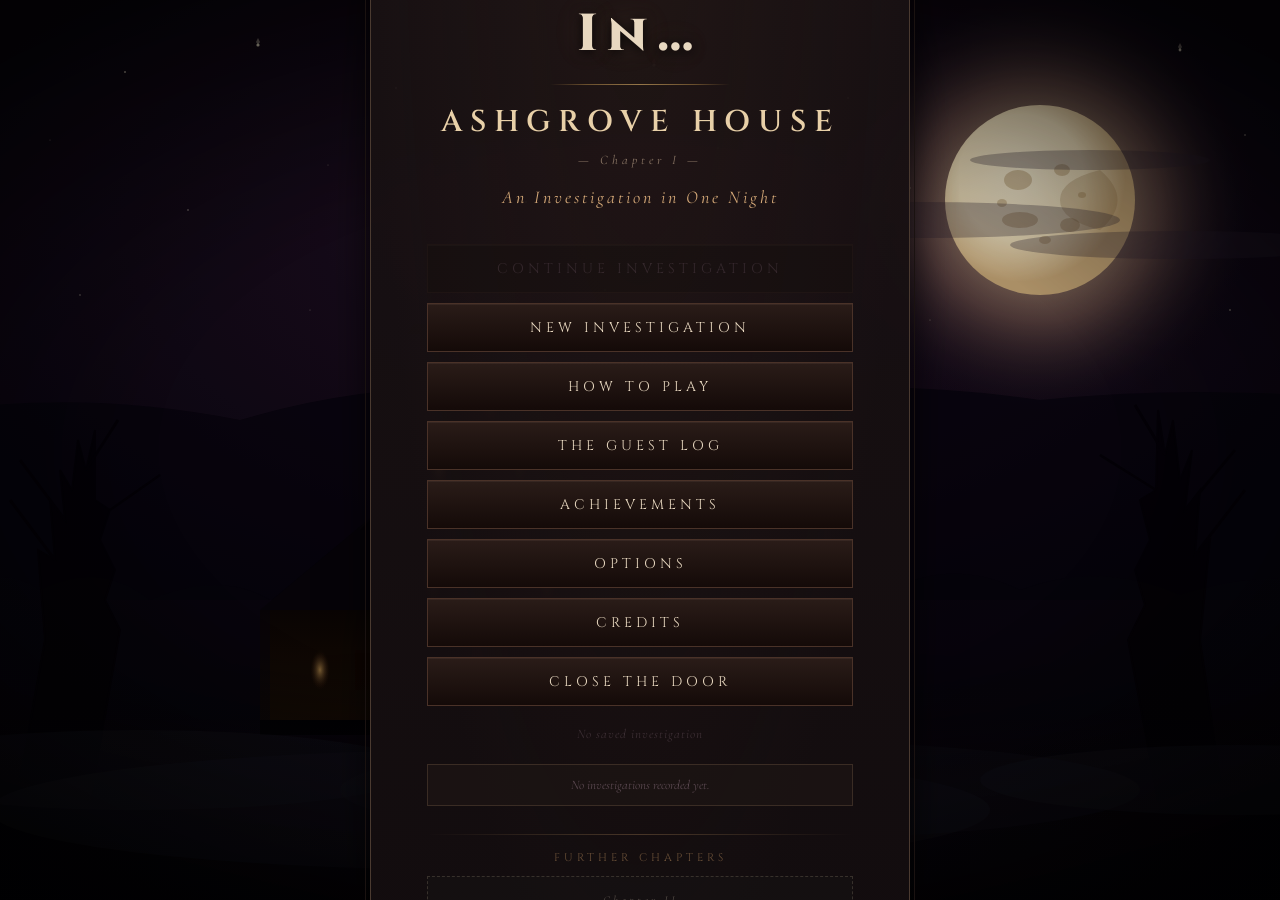
==== index.html @ 7abab143 "Add files via upload" ====
<!DOCTYPE html>
<html lang="en">
<head>
<meta charset="UTF-8">
<meta http-equiv="Cache-Control" content="no-cache, no-store, must-revalidate">
<meta http-equiv="Pragma" content="no-cache">
<meta http-equiv="Expires" content="0">
<title>One Night In… Ashgrove House</title>
<link rel="preconnect" href="https://fonts.googleapis.com">
<link rel="preconnect" href="https://fonts.gstatic.com" crossorigin>
<link href="https://fonts.googleapis.com/css2?family=Cinzel:wght@400;600;800&family=Cormorant+Garamond:ital,wght@0,400;0,500;0,700;1,400;1,500;1,700&family=IM+Fell+English:ital@0;1&display=swap" rel="stylesheet">
<link rel="stylesheet" href="style.css?v=0.5.0">
</head>
<body>
<div id="color-grade"></div>
<div id="film-grain"></div>
<div id="weather-layer"></div>
<div id="heartbeat-vignette"></div>
<div id="game">
  <div id="hud">
    <div id="hud-time">7:00 PM</div>
    <div id="hud-location">Ashgrove House — Drive</div>
    <div id="hud-danger" title="Danger level — each notch is one point of aggression">
      <span id="hud-danger-label">— QUIET —</span>
      <span class="hud-danger-meter" id="hud-danger-meter" aria-label="Aggression"></span>
    </div>
    <div id="hud-right">
      <button id="btn-tts-toggle" title="Read aloud (toggle)">🔊</button>
      <button id="btn-help" title="Help / How to play">?</button>
      <button id="btn-journal" title="Evidence Journal">J</button>
      <button id="btn-map" title="Map">M</button>
      <button id="btn-settings" title="Settings">⚙</button>
    </div>
  </div>

  <div id="scene">
    <div id="scene-art"></div>
    <div id="scene-title"></div>
    <div id="scene-description"></div>
    <div id="scene-hotspots"></div>
  </div>

  <div id="narration"></div>

  <div id="choices"></div>

  <div id="inventory">
    <div class="inv-label">TOOLS</div>
    <div id="inventory-items"></div>
  </div>

  <div class="overlay hidden" id="overlay-map">
    <div class="overlay-inner">
      <h2>Ashgrove House</h2>
      <div id="map-grid"></div>
      <button class="btn-close" data-close="overlay-map">Close</button>
    </div>
  </div>

  <div class="overlay hidden" id="overlay-journal">
    <div class="overlay-inner">
      <div class="journal-tabs">
        <button class="jtab active" data-jtab="evidence">Evidence</button>
        <button class="jtab" data-jtab="people">People</button>
      </div>
      <div id="journal-tab-evidence" class="jtab-panel active">
        <h2>Evidence Journal</h2>
        <div id="journal-entries"></div>
        <div id="journal-calder"></div>
      </div>
      <div id="journal-tab-people" class="jtab-panel">
        <h2>Dramatis Personae</h2>
        <div class="people-entry">
          <span class="people-name">ELIAS ASHGROVE</span>
          <span class="people-years">1835 – 1902</span>
          <p class="people-bio">Patriarch. Built the house in 1887, over the foundation of the 1851 Meeting-House. Founded the trust three years before his death. The executor signs his initials.</p>
        </div>
        <div class="people-entry">
          <span class="people-name">MARGARET ASHGROVE</span>
          <span class="people-years">1840 – 1922</span>
          <p class="people-bio">Elias's wife. Spiritualist. Held séances for twenty years and kept a diary. Wrote: "We did not build a home, we built a cage." Her visitor at the table gave only one name: ELIZA.</p>
        </div>
        <div class="people-entry">
          <span class="people-name">THOMAS ASHGROVE</span>
          <span class="people-years">1862 – 1938</span>
          <p class="people-bio">Elias's son. Inherited. Continued the séances under a thin veneer of skepticism. Outlived his first wife and half of his second family.</p>
        </div>
        <div class="people-entry">
          <span class="people-name">EVELYN ASHGROVE</span>
          <span class="people-years">1889 – 1923</span>
          <p class="people-bio">Thomas's first wife. Died in the nursery, clawing at the east wall. The coroner's report says <em>undetermined</em>. Calder was told she fell.</p>
        </div>
        <div class="people-entry">
          <span class="people-name">ADELINE ASHGROVE</span>
          <span class="people-years">1907 – 1974</span>
          <p class="people-bio">Thomas's second wife. Mother to the twins. Recorded tapes in the study until her death. The tape labeled 4/17/73 names Eliza.</p>
        </div>
        <div class="people-entry">
          <span class="people-name">HENRY &amp; CLARA ASHGROVE</span>
          <span class="people-years">born 1927 — lost 1935</span>
          <p class="people-bio">Adeline's twins. Disappeared on the same night. Officially drowned; no bodies recovered. Adeline said they had been <em>taken into the walls</em>.</p>
        </div>
        <div class="people-entry">
          <span class="people-name">ELIZA HALLIWELL</span>
          <span class="people-years">1827 – 1851</span>
          <p class="people-bio">The schoolmistress lost in the Meeting-House fire with nine children in her care. Her name is, or became, the collective name for the nineteen dead. She has been waiting in the walls of the new house since the foundations were laid.</p>
        </div>
        <div class="people-entry">
          <span class="people-name">MR. CALDER</span>
          <span class="people-years">born 1953</span>
          <p class="people-bio">Groundskeeper. Worked for the trust since boyhood; his father did too. Keeper of the official stories. Catch him in his inconsistencies — they are not malicious, but they are not accurate.</p>
        </div>
        <div class="people-entry">
          <span class="people-name">THE EXECUTOR</span>
          <span class="people-years">unknown</span>
          <p class="people-bio">Hired you for the night. Calder has never met him. Letters signed E.A. Elias died in 1902.</p>
        </div>
      </div>
      <button class="btn-close" data-close="overlay-journal">Close</button>
    </div>
  </div>

  <div class="overlay hidden" id="overlay-tool">
    <div class="overlay-inner">
      <h2 id="tool-title"></h2>
      <div id="tool-body"></div>
      <button class="btn-close" data-close="overlay-tool">Put Away</button>
    </div>
  </div>

  <div class="overlay hidden" id="overlay-verdict">
    <div class="overlay-inner">
      <h2>Verdict — Sunrise</h2>
      <p>The executor requires a verdict. Choose carefully.</p>
      <div class="verdict-section">
        <div class="verdict-label">Your verdict</div>
        <div id="verdict-choices">
          <button data-verdict="haunted">Haunted</button>
          <button data-verdict="partial">Partially Haunted</button>
          <button data-verdict="debunked">Debunked</button>
        </div>
      </div>
      <div class="verdict-section" id="verdict-name-section">
        <div class="verdict-label">If you wish to <em>name</em> the principal entity, do so here (optional)</div>
        <input type="text" id="verdict-name-input" autocomplete="off" placeholder="e.g. Eliza, Evelyn, the Quiet Twin, none">
        <p class="verdict-hint">A correct identification, supported by your evidence, is the difference between a competent investigation and a complete one.</p>
      </div>
      <div id="verdict-result"></div>
      <button class="btn-close hidden" id="verdict-restart">New Investigation</button>
    </div>
  </div>

  <div class="overlay hidden" id="overlay-help">
    <div class="overlay-inner">
      <h2>How to investigate</h2>
      <div id="help-tabs">
        <button class="help-tab active" data-tab="howto">Goal</button>
        <button class="help-tab" data-tab="basics">Basics</button>
        <button class="help-tab" data-tab="tools">Tools</button>
        <button class="help-tab" data-tab="danger">Danger</button>
        <button class="help-tab" data-tab="verdict">Verdict</button>
      </div>
      <div id="help-body"></div>
      <button class="btn-close" data-close="overlay-help">Close</button>
    </div>
  </div>

  <div class="overlay hidden" id="overlay-scare">
    <div class="overlay-inner" id="scare-body">
    </div>
  </div>

  <div class="overlay hidden" id="overlay-howto">
    <div class="overlay-inner howto-inner">
      <div class="howto-goal-label">YOUR GOAL</div>
      <h1 class="howto-goal">Spend one night in Ashgrove House. At sunrise, tell the executor what you believe: <span class="goal-hi">haunted, partially haunted, or not haunted at all.</span></h1>

      <p class="howto-lede long-only">You have five hours of night, nine instruments, and one unreliable witness. The truth is randomized each game. Guess wrong — or die before dawn — and you don't get paid.</p>
      <p class="howto-lede short-only">Five hours. Nine tools. One night. Get the verdict right.</p>

      <div class="howto-grid">
        <div class="howto-card">
          <div class="howto-step">1 · Listen to Calder</div>
          <p class="long-only">The groundskeeper greets you at the door and tells you the family history. <strong>Some of what he says is wrong.</strong> Find the documents that prove it — library, study, kitchen. Each one you catch pays.</p>
          <p class="short-only">Calder lies. Find documents that prove it. Each contradiction caught pays.</p>
        </div>
        <div class="howto-card">
          <div class="howto-step">2 · Use the instruments</div>
          <p class="long-only">After Calder leaves, the door locks and <strong>nine tools</strong> appear at the bottom of the screen. Hover them to see what each does. Click to use. Walk between rooms. Evidence logs automatically to the journal.</p>
          <p class="short-only">After Calder leaves, nine tools unlock. Click to use. Evidence auto-logs.</p>
        </div>
        <div class="howto-card">
          <div class="howto-step">3 · Sit still. Speak aloud.</div>
          <p class="long-only">Every room has a <strong>Rest</strong>, <strong>Sit in Silence</strong>, and <strong>Call Out</strong> action. Use them. Not everything comes through an instrument — sometimes the house answers only when you stop looking.</p>
          <p class="short-only">Use Rest, Silence, and Call Out in each room. Not all evidence comes from tools.</p>
        </div>
        <div class="howto-card">
          <div class="howto-step">4 · Deliver your verdict</div>
          <p class="long-only">At sunrise, click the desk in the entry hall. Pick Haunted, Partially Haunted, or Debunked. <strong>You will not be told if you were right until after you commit.</strong></p>
          <p class="short-only">At sunrise, click the desk. Pick one of three verdicts. You can't un-pick.</p>
        </div>
      </div>

      <div class="howto-warnings">
        <div class="howto-warning-item">
          <div class="hw-title">⚠ THE HOUSE CAN KILL YOU</div>
          <p class="long-only">Provoking it — knocking on walls, placing the EM pump, shouting at it — raises a hidden <strong>aggression meter</strong> shown at the top of the screen. Watch it. At the highest tier, on a truly haunted run, your next action can end the investigation permanently.</p>
          <p class="short-only">Provocation raises the aggression meter (top of screen). Max tier on a Haunted run = your next action can kill you.</p>
        </div>
        <div class="howto-warning-item">
          <div class="hw-title">⚠ A LETTER AT MIDNIGHT</div>
          <p class="long-only">At 12:00 AM, regardless of where you are, something slides under the front door. Read it. It tells you everything you need to know to understand the rest of the night.</p>
          <p class="short-only">At 12:00 AM, a letter slides under the front door. Read it. It explains everything.</p>
        </div>
      </div>

      <div class="howto-keybinds">
        <div class="keybind"><kbd>J</kbd> Journal</div>
        <div class="keybind"><kbd>M</kbd> Map</div>
        <div class="keybind"><kbd>?</kbd> Help</div>
        <div class="keybind"><kbd>Esc</kbd> Pause</div>
        <div class="keybind"><kbd>🔊</kbd> Read aloud</div>
      </div>

      <p class="howto-if-nothing">If you remember nothing else: <em>use every tool in every room, read every document, and at sunrise tell the truth as best you can see it.</em></p>

      <div style="text-align:center">
        <button id="btn-howto-begin">I understand. Begin the investigation.</button>
        <label class="warn-skip">
          <input type="checkbox" id="chk-skip-howto">
          <span>Don't show this again.</span>
        </label>
      </div>
    </div>
  </div>

  <div id="intertitle" class="hidden">
    <div class="intertitle-inner">
      <div class="intertitle-ornament">✦ &nbsp; ✦ &nbsp; ✦</div>
      <div class="intertitle-prefix" id="intertitle-prefix"></div>
      <div class="intertitle-body" id="intertitle-body"></div>
      <div class="intertitle-ornament">✦ &nbsp; ✦ &nbsp; ✦</div>
    </div>
  </div>

  <div id="jumpscare" class="hidden">
    <div id="jumpscare-face"></div>
    <div id="jumpscare-grain"></div>
  </div>

  <div class="overlay hidden" id="overlay-death">
    <div class="overlay-inner">
      <h2 id="death-title" class="death-stage" style="color:#c05050">You did not survive the night.</h2>
      <p id="death-cause" class="death-stage"></p>
      <p id="death-flavor" class="death-stage" style="color:#8a7565;margin-top:16px;font-style:italic"></p>
      <button id="death-restart" class="death-stage">Try again</button>
    </div>
  </div>

  <div id="tooltip" class="hidden"></div>
  <div id="milestone-toast" class="hidden" aria-live="polite">
    <div class="toast-prefix" id="toast-prefix"></div>
    <div class="toast-body" id="toast-body"></div>
  </div>

  <div class="overlay hidden" id="overlay-settings">
    <div class="overlay-inner">
      <h2 id="settings-title">Settings</h2>
      <div class="settings-row">
        <label>Master volume</label>
        <input type="range" id="set-vol-master" min="0" max="100" value="70">
        <span id="set-vol-master-v">70</span>
      </div>
      <div class="settings-row">
        <label>Ambient volume</label>
        <input type="range" id="set-vol-ambient" min="0" max="100" value="60">
        <span id="set-vol-ambient-v">60</span>
      </div>
      <div class="settings-row">
        <label>Text size</label>
        <select id="set-text-size">
          <option value="small">Small</option>
          <option value="medium" selected>Medium</option>
          <option value="large">Large</option>
        </select>
      </div>
      <div class="settings-row">
        <label>Contrast</label>
        <select id="set-contrast">
          <option value="normal" selected>Normal</option>
          <option value="high">High contrast</option>
        </select>
      </div>
      <div class="settings-row">
        <label>Reduce motion</label>
        <input type="checkbox" id="set-reduce-motion">
      </div>
      <div class="settings-row" title="Swap the long Gothic prose for short summaries. Atmosphere-light, reading-light.">
        <label>Concise mode (TL;DR)</label>
        <input type="checkbox" id="set-concise">
      </div>
      <div class="settings-row">
        <label>Temperature</label>
        <select id="set-temp-unit">
          <option value="F">Fahrenheit (°F)</option>
          <option value="C">Celsius (°C)</option>
        </select>
      </div>
      <hr style="border-color:#2a2022;margin:16px 0">
      <h3 style="color:#d4c9b8;font-size:13px;letter-spacing:2px;margin-bottom:10px">NARRATION</h3>
      <div class="settings-row">
        <label>Read aloud</label>
        <input type="checkbox" id="set-tts-enabled">
      </div>
      <div class="settings-row">
        <label>Voice</label>
        <select id="set-tts-gender">
          <option value="male">Male (Price-like)</option>
          <option value="female">Female (Steele-like)</option>
        </select>
        <span id="tts-voice-label" style="font-size:11px;color:#5a4850"></span>
      </div>
      <div class="settings-row">
        <label>Rate</label>
        <input type="range" id="set-tts-rate" min="60" max="130" value="90">
        <span id="set-tts-rate-v">90</span>
      </div>
      <div class="settings-row">
        <label>Pitch</label>
        <input type="range" id="set-tts-pitch" min="50" max="120" value="90">
        <span id="set-tts-pitch-v">90</span>
      </div>
      <div class="settings-row">
        <label>Voice volume</label>
        <input type="range" id="set-tts-volume" min="0" max="100" value="85">
        <span id="set-tts-volume-v">85</span>
      </div>
      <div class="settings-row">
        <label></label>
        <button id="btn-tts-test">Test voice</button>
      </div>
      <hr style="border-color:#2a2022;margin:16px 0">
      <h3 style="color:#d4c9b8;font-size:13px;letter-spacing:2px;margin-bottom:10px">SPEAK WITH THE HOUSE (optional)</h3>
      <p style="font-size:12px;color:#8a7565;margin-bottom:10px;font-style:italic">
        Optional: connect a free AI key so the Ovilus and the "Speak to the house" action reply with words generated live.
        No key = game works exactly as before (random words). Your key is stored only in this browser.
      </p>
      <details class="ai-help-details">
        <summary>How do I set this up? (free, ~60 seconds)</summary>
        <div class="ai-help-body">
          <p><strong>Recommended: Google Gemini (free, no credit card)</strong></p>
          <ol>
            <li>Open <a href="https://aistudio.google.com/apikey" target="_blank" rel="noopener">aistudio.google.com/apikey</a> in a new tab.</li>
            <li>Sign in with any Google account.</li>
            <li>Click <strong>"Create API Key"</strong>, then <strong>"Create API key in new project"</strong>.</li>
            <li>Copy the key (it starts with <code>AIza…</code>).</li>
            <li>Come back here, paste it into the <strong>API key</strong> field below, check <strong>Enable AI</strong>, and click <strong>Test connection</strong>. You should see <em>✓ connected</em>.</li>
          </ol>
          <p style="margin-top:8px"><strong>What it changes:</strong></p>
          <ul>
            <li>The <strong>Ovilus</strong> tool now speaks words generated live (in character as the voice of the dead) instead of picking from a fixed list.</li>
            <li>A new <strong>"Speak to the house"</strong> action appears in the Entry Hall and Wine Cellar. You can ask the house anything in plain English; it replies in the voice of the Gothic horror genre. Limited to 3 utterances per night.</li>
            <li>Raises aggression more than using a tool — the house dislikes being addressed directly.</li>
          </ul>
          <p style="margin-top:8px"><strong>Other providers:</strong></p>
          <ul>
            <li><strong>Groq</strong> — also free. Sign up at <a href="https://console.groq.com/keys" target="_blank" rel="noopener">console.groq.com/keys</a>. Very fast.</li>
            <li><strong>OpenAI</strong> — requires a paid account at platform.openai.com.</li>
            <li><strong>Anthropic Claude</strong> — requires a paid account at console.anthropic.com.</li>
          </ul>
          <p style="margin-top:8px"><strong>Is my key safe?</strong> Yes. It's stored only in this browser's <em>localStorage</em>, on this device. It's sent only to the provider you chose, directly from your browser. No server of ours ever sees it. Clear the field or uncheck "Enable AI" at any time to disable.</p>
          <p style="margin-top:8px;color:#8a7565"><em>If you leave this blank, the game works exactly as it did before. No feature is gated behind this.</em></p>
        </div>
      </details>
      <div class="settings-row">
        <label>Enable AI</label>
        <input type="checkbox" id="set-ai-enabled">
      </div>
      <div class="settings-row">
        <label>Provider</label>
        <select id="set-ai-provider">
          <option value="gemini">Google Gemini (free)</option>
          <option value="groq">Groq (free)</option>
          <option value="openai">OpenAI (paid)</option>
          <option value="anthropic">Anthropic Claude (paid)</option>
        </select>
      </div>
      <div class="settings-row">
        <label>API key</label>
        <input type="password" id="set-ai-key" autocomplete="off" placeholder="paste your key" style="flex:1">
      </div>
      <div class="settings-row">
        <label></label>
        <button id="btn-ai-test">Test connection</button>
        <span id="ai-test-result" style="font-size:12px;color:#8a7565;margin-left:8px"></span>
      </div>
      <div class="settings-row">
        <label></label>
        <span id="ai-provider-hint" style="font-size:11px;color:#6a5a4a;font-style:italic"></span>
      </div>
      <hr style="border-color:#2a2022;margin:16px 0">
      <div class="settings-row">
        <button id="btn-save-game">Save game</button>
        <button id="btn-load-game">Load game</button>
        <button id="btn-new-game">New investigation</button>
      </div>
      <div class="settings-row">
        <button id="btn-delete-save" class="danger-btn">Delete saved game</button>
        <button id="btn-reset-all" class="danger-btn">Reset everything</button>
      </div>
      <div id="settings-debug-panel" class="hidden">
        <hr style="border-color:#2a2022;margin:16px 0">
        <h3 style="color:#e0b040">Debug / Testing tools</h3>
        <p class="debug-intro">These controls let you test every beat of the game without playing through. They will break the illusion — use only for testing.</p>

        <div class="debug-group">
          <div class="debug-group-title">Current run</div>
          <div class="settings-row">
            <label>Truth right now</label>
            <span id="debug-truth">-</span>
          </div>
          <p class="debug-help">Every new game randomly picks one of three answers: <strong>Haunted</strong> (ghosts are real), <strong>Partially Haunted</strong> (only one ghost, the rest is coincidence), or <strong>Debunked</strong> (nothing is real, it's drafts and pipes). Your verdict at dawn must match this.</p>
          <div class="settings-row">
            <label>Force the answer</label>
            <button data-force-truth="haunted">Haunted</button>
            <button data-force-truth="partial">Partial</button>
            <button data-force-truth="debunked">Debunked</button>
          </div>
          <p class="debug-help">Override the random roll. Useful for testing all three endings.</p>
          <div class="settings-row">
            <label></label>
            <button id="debug-show-truth">Whisper the truth to me</button>
          </div>
        </div>

        <div class="debug-group">
          <div class="debug-group-title">Skip past the intro</div>
          <div class="settings-row">
            <label>Walkthrough</label>
            <button id="debug-skip-walkthrough">Dismiss Calder, unlock tools</button>
          </div>
          <p class="debug-help">Mr. Calder is the groundskeeper. At the start of the game he walks you through the house. This button sends him home immediately so you can test investigation mechanics.</p>
          <div class="settings-row">
            <label>Calder's lies</label>
            <button id="debug-catch-calder">Auto-catch all 5 inconsistencies</button>
          </div>
          <p class="debug-help">Calder tells you some false versions of the family history. Catching him in them (by finding contradicting documents) pays out at the verdict. This button shortcuts that.</p>
        </div>

        <div class="debug-group">
          <div class="debug-group-title">Travel &amp; time</div>
          <div class="settings-row">
            <label>Go to room</label>
            <select id="debug-room-jump" style="flex:1"></select>
            <button id="debug-room-go">Go</button>
          </div>
          <div class="settings-row">
            <label>Skip forward</label>
            <button data-skip="60">+1 hour</button>
            <button data-skip="180">+3 hours</button>
            <button data-skip-to-sunrise="1">Jump to sunrise</button>
          </div>
          <div class="settings-row">
            <label>Set exact time</label>
            <input type="range" id="debug-time-slider" min="0" max="720" value="0" style="flex:1">
            <span id="debug-time-readout">7:00 PM</span>
          </div>
          <p class="debug-help">Time advances with every action. Sunrise (5:30 AM) triggers the verdict. Midnight triggers the mandatory letter.</p>
        </div>

        <div class="debug-group">
          <div class="debug-group-title">House aggression</div>
          <p class="debug-help">The house gets angrier when you provoke it (EM pump, knocking, threats on the spirit box). The top-bar label shows the tier: <strong>Quiet → Watching → Close → In the Room</strong>. On a haunted run, reaching "In the Room" means the next bad move can kill you.</p>
          <div class="settings-row">
            <label>Set aggression</label>
            <button id="debug-agg-plus">+1</button>
            <button id="debug-agg-max">Max (9/10)</button>
            <button id="debug-agg-reset">Reset to 0</button>
          </div>
        </div>

        <div class="debug-group">
          <div class="debug-group-title">Force a scare</div>
          <div class="settings-row">
            <label>Atmospheric scare</label>
            <button id="debug-flavor-scare">Fire a random flavor scare</button>
          </div>
          <p class="debug-help">A small scripted event — narration + sound, no damage. What normally fires when aggression is "Watching".</p>
          <div class="settings-row">
            <label>Dodge-or-die prompt</label>
            <button id="debug-threat">Force a threat prompt</button>
          </div>
          <p class="debug-help">A full modal with three choices. Pick the wrong one on a haunted run and you die. What normally fires at "Close" tier.</p>
          <div class="settings-row">
            <label>Instant death</label>
            <button id="debug-kill">Kill the player</button>
          </div>
          <p class="debug-help">Skips the trigger — opens the death sequence (jump scare → epitaph → Try Again) directly.</p>
          <div class="settings-row">
            <label>Specific scripted scare</label>
            <select id="debug-scare-pick" style="flex:1"></select>
            <button id="debug-scare-fire">Fire it</button>
          </div>
          <p class="debug-help">Every named scripted moment in the game (thimble on the stairs, breathing wall, 3AM figure, etc.) can be fired on demand from this list.</p>
        </div>

        <div class="debug-group">
          <div class="debug-group-title">Plot beats</div>
          <div class="settings-row">
            <label>Midnight letter</label>
            <button id="debug-midnight">Slide it under the door now</button>
          </div>
          <p class="debug-help">At 12:00 AM a letter arrives explaining the whole plot. This re-fires it for testing.</p>
          <div class="settings-row">
            <label>Final confrontation</label>
            <button id="debug-eliza">Summon Eliza now</button>
          </div>
          <p class="debug-help">The 4 AM climax on Haunted runs where the house speaks directly to you. Auto-satisfies all preconditions.</p>
          <div class="settings-row">
            <label>Ending</label>
            <button id="debug-sunrise">Jump straight to the verdict screen</button>
          </div>
        </div>

        <div class="debug-group">
          <div class="debug-group-title">Journal &amp; documents</div>
          <div class="settings-row">
            <label>Seed fake evidence</label>
            <button id="debug-seed-5">Add 5 entries</button>
            <button id="debug-seed-15">Add 15 entries</button>
            <button id="debug-clear-evidence">Clear everything</button>
          </div>
          <p class="debug-help">Populate the evidence journal for testing verdict scoring.</p>
          <div class="settings-row">
            <label>Reveal entities</label>
            <button id="debug-reveal-all">Mark all 12 entities as seen</button>
          </div>
          <div class="settings-row">
            <label>Documents</label>
            <button id="debug-read-midnight">Read the midnight letter</button>
            <button id="debug-read-all-docs">Mark every document read</button>
          </div>
        </div>

        <div class="debug-group">
          <div class="debug-group-title">Technical</div>
          <div class="settings-row">
            <label>Export state</label>
            <button id="debug-dump-state">Copy state JSON to clipboard</button>
          </div>
          <p class="debug-help">Useful for bug reports — paste into an issue.</p>
        </div>
      </div>
      <div id="settings-debug-prompt" class="hidden">
        <hr style="border-color:#2a2022;margin:16px 0">
        <div class="settings-row">
          <label>Password</label>
          <input type="password" id="debug-password" autocomplete="off">
          <button id="debug-submit">OK</button>
          <button id="debug-cancel">Cancel</button>
        </div>
      </div>
      <button class="btn-close" data-close="overlay-settings">Close</button>
    </div>
  </div>

  <div class="overlay hidden" id="overlay-dialogue">
    <div class="overlay-inner">
      <h2 id="dialogue-speaker"></h2>
      <div id="dialogue-line"></div>
      <div id="dialogue-choices"></div>
    </div>
  </div>

  <div class="overlay hidden" id="overlay-mainmenu">
    <svg class="title-backdrop" viewBox="0 0 1600 900" preserveAspectRatio="xMidYMid slice" aria-hidden="true">
      <defs>
        <radialGradient id="mm-sky" cx="50%" cy="25%" r="80%">
          <stop offset="0%" stop-color="#2a1828"/>
          <stop offset="25%" stop-color="#180c1c"/>
          <stop offset="55%" stop-color="#0c0612"/>
          <stop offset="100%" stop-color="#020104"/>
        </radialGradient>
        <radialGradient id="mm-moon" cx="50%" cy="50%" r="50%">
          <stop offset="0%" stop-color="#f8e8c8" stop-opacity="0.95"/>
          <stop offset="20%" stop-color="#f0d8a8" stop-opacity="0.7"/>
          <stop offset="55%" stop-color="#d0a080" stop-opacity="0.35"/>
          <stop offset="100%" stop-color="#080410" stop-opacity="0"/>
        </radialGradient>
        <radialGradient id="mm-moon-surface" cx="40%" cy="38%" r="55%">
          <stop offset="0%" stop-color="#fff4d8"/>
          <stop offset="60%" stop-color="#f4e4c0"/>
          <stop offset="100%" stop-color="#c8a878"/>
        </radialGradient>
        <radialGradient id="mm-haze" cx="50%" cy="80%" r="60%">
          <stop offset="0%" stop-color="#1a1222" stop-opacity="0.5"/>
          <stop offset="100%" stop-color="#000" stop-opacity="0"/>
        </radialGradient>
        <radialGradient id="mm-vignette" cx="50%" cy="50%" r="60%">
          <stop offset="50%" stop-color="#000" stop-opacity="0"/>
          <stop offset="100%" stop-color="#000" stop-opacity="0.7"/>
        </radialGradient>
        <linearGradient id="mm-house" x1="0" y1="0" x2="0" y2="1">
          <stop offset="0%" stop-color="#0c0604"/>
          <stop offset="100%" stop-color="#1a0e06"/>
        </linearGradient>
        <radialGradient id="mm-window" cx="50%" cy="50%" r="50%">
          <stop offset="0%" stop-color="#ffc870" stop-opacity="0.85"/>
          <stop offset="100%" stop-color="#3a1808" stop-opacity="0"/>
        </radialGradient>
      </defs>
      <rect width="1600" height="900" fill="url(#mm-sky)"/>
      <circle cx="1200" cy="200" r="220" fill="url(#mm-moon)"/>
      <circle cx="1200" cy="200" r="95" fill="url(#mm-moon-surface)"/>
      <g fill="#a88858" opacity="0.42">
        <ellipse cx="1178" cy="180" rx="14" ry="10"/>
        <ellipse cx="1222" cy="170" rx="8" ry="6"/>
        <ellipse cx="1180" cy="220" rx="18" ry="8"/>
        <ellipse cx="1230" cy="225" rx="10" ry="7"/>
        <ellipse cx="1205" cy="240" rx="6" ry="4"/>
        <ellipse cx="1162" cy="203" rx="5" ry="4"/>
        <ellipse cx="1242" cy="195" rx="4" ry="3"/>
      </g>
      <path d="M 1260 170 Q 1295 200 1260 230 Q 1220 220 1220 200 Q 1220 180 1260 170 Z" fill="#8a6838" opacity="0.25"/>
      <g fill="#fff4d8">
        <circle cx="80" cy="50" r="0.8" opacity="0.5"/><circle cx="145" cy="95" r="1.4" opacity="0.85"/>
        <circle cx="210" cy="140" r="0.6" opacity="0.4"/><circle cx="285" cy="72" r="1" opacity="0.7"/>
        <circle cx="348" cy="210" r="0.8" opacity="0.55"/><circle cx="418" cy="45" r="1.6" opacity="0.9"/>
        <circle cx="488" cy="165" r="0.5" opacity="0.4"/><circle cx="556" cy="88" r="1.2" opacity="0.8"/>
        <circle cx="622" cy="32" r="0.7" opacity="0.55"/><circle cx="686" cy="202" r="1" opacity="0.75"/>
        <circle cx="752" cy="118" r="0.4" opacity="0.35"/><circle cx="814" cy="65" r="1.5" opacity="0.88"/>
        <circle cx="878" cy="148" r="0.8" opacity="0.6"/><circle cx="942" cy="48" r="0.6" opacity="0.5"/>
        <circle cx="1008" cy="98" r="1.1" opacity="0.75"/><circle cx="1070" cy="188" r="0.7" opacity="0.5"/>
        <circle cx="1340" cy="50" r="1.4" opacity="0.85"/><circle cx="1405" cy="135" r="0.8" opacity="0.6"/>
        <circle cx="1460" cy="68" r="0.5" opacity="0.45"/><circle cx="1528" cy="200" r="1" opacity="0.7"/>
        <circle cx="1572" cy="118" r="0.6" opacity="0.5"/><circle cx="35" cy="180" r="1.1" opacity="0.75"/>
        <circle cx="240" cy="295" r="0.7" opacity="0.55"/><circle cx="470" cy="310" r="0.5" opacity="0.4"/>
        <circle cx="765" cy="290" r="0.9" opacity="0.6"/><circle cx="1090" cy="320" r="0.6" opacity="0.45"/>
        <circle cx="1390" cy="310" r="0.8" opacity="0.55"/>
      </g>
      <g fill="#fff4d8" opacity="0.45">
        <path d="M 418 45 L 420 42 L 418 38 L 416 42 Z"/>
        <path d="M 814 65 L 816 62 L 814 58 L 812 62 Z"/>
        <path d="M 1340 50 L 1342 47 L 1340 43 L 1338 47 Z"/>
        <path d="M 145 95 L 147 92 L 145 88 L 143 92 Z"/>
      </g>
      <g opacity="0.3" fill="#2a2030">
        <ellipse cx="1080" cy="220" rx="200" ry="18"/>
        <ellipse cx="1340" cy="245" rx="170" ry="14"/>
        <ellipse cx="1250" cy="160" rx="120" ry="10"/>
      </g>
      <path d="M 0 430 Q 200 380 400 420 Q 600 360 800 410 Q 1000 370 1200 400 Q 1400 380 1600 410 L 1600 600 L 0 600 Z" fill="#04020a" opacity="0.6"/>
      <g opacity="0.95">
        <path d="M 560 510 L 560 720 L 740 720 L 740 510 Z" fill="url(#mm-house)"/>
        <path d="M 570 430 L 730 430 L 650 360 Z" fill="url(#mm-house)"/>
        <path d="M 570 430 L 730 430 L 730 520 L 570 520 Z" fill="url(#mm-house)"/>
        <path d="M 540 510 L 760 510 L 880 610 L 420 610 Z" fill="#08050a"/>
        <path d="M 540 510 L 760 510 L 780 530 L 520 530 Z" fill="#040207" opacity="0.7"/>
        <path d="M 420 610 L 420 720 L 560 720 L 560 610 Z" fill="url(#mm-house)"/>
        <path d="M 740 610 L 740 720 L 880 720 L 880 610 Z" fill="url(#mm-house)"/>
        <path d="M 420 720 L 880 720 L 880 735 L 420 735 Z" fill="#020105"/>
        <path d="M 580 330 L 600 330 L 600 440 L 580 440 Z" fill="#08040a"/>
        <path d="M 574 324 L 606 324 L 612 334 L 568 334 Z" fill="#08040a"/>
        <path d="M 720 380 L 738 380 L 738 460 L 720 460 Z" fill="#0a0604"/>
        <path d="M 715 374 L 743 374 L 748 384 L 710 384 Z" fill="#0a0604"/>
        <path d="M 588 322 Q 600 300 588 278 Q 605 260 592 240" stroke="#2a2030" stroke-width="3" fill="none" opacity="0.25"/>
        <rect x="638" y="390" width="24" height="32" fill="url(#mm-window)" opacity="0.6"/>
        <path d="M 638 390 L 650 380 L 662 390 Z" fill="#08040a"/>
        <rect x="588" y="445" width="22" height="44" fill="url(#mm-window)"/>
        <rect x="628" y="445" width="22" height="44" fill="#140604" opacity="0.8"/>
        <rect x="668" y="445" width="22" height="44" fill="url(#mm-window)" opacity="0.55"/>
        <rect x="708" y="445" width="22" height="44" fill="#140604" opacity="0.8"/>
        <rect x="580" y="540" width="26" height="72" fill="url(#mm-window)"/>
        <rect x="694" y="540" width="26" height="72" fill="url(#mm-window)"/>
        <rect x="470" y="650" width="20" height="40" fill="url(#mm-window)" opacity="0.7"/>
        <rect x="515" y="650" width="20" height="40" fill="#140604" opacity="0.7"/>
        <rect x="770" y="650" width="20" height="40" fill="url(#mm-window)" opacity="0.5"/>
        <rect x="815" y="650" width="20" height="40" fill="#140604" opacity="0.7"/>
        <path d="M 628 615 L 628 720 L 672 720 L 672 615 Q 672 605 650 600 Q 628 605 628 615 Z" fill="#1a0604"/>
        <path d="M 632 620 L 632 718 L 668 718 L 668 620 Q 668 612 650 608 Q 632 612 632 620 Z" fill="#2a0e08"/>
        <circle cx="664" cy="670" r="1.5" fill="#d4a878"/>
        <ellipse cx="650" cy="608" rx="38" ry="14" fill="url(#mm-window)" opacity="0.55"/>
        <path d="M 610 720 L 690 720 L 695 730 L 605 730 Z" fill="#0a0604"/>
        <path d="M 602 730 L 698 730 L 705 742 L 595 742 Z" fill="#060203"/>
      </g>
      <g opacity="0.5">
        <path d="M 0 620 Q 60 580 100 600 Q 160 560 200 590 Q 260 560 310 600 Q 380 570 430 600 L 430 720 L 0 720 Z" fill="#06040c"/>
        <path d="M 920 600 Q 980 570 1040 595 Q 1110 555 1180 590 Q 1260 560 1340 595 Q 1430 565 1510 590 Q 1570 570 1600 590 L 1600 720 L 920 720 Z" fill="#06040c"/>
      </g>
      <g opacity="0.85" fill="#030106" stroke="#030106" stroke-width="2">
        <path d="M 180 780 L 205 640 L 198 550 L 215 560 L 210 500 L 225 520 L 220 470 L 232 490 L 238 440 L 246 470 L 255 430 L 255 500 L 270 510 L 260 540 L 275 570 L 265 600 L 280 630 L 250 800 Z"/>
        <line x1="215" y1="560" x2="170" y2="500" stroke-width="3"/>
        <line x1="225" y1="520" x2="180" y2="460" stroke-width="3"/>
        <line x1="246" y1="470" x2="278" y2="420" stroke-width="3"/>
        <line x1="270" y1="510" x2="320" y2="475" stroke-width="2.5"/>
        <path d="M 1380 780 L 1360 640 L 1370 540 L 1355 555 L 1360 490 L 1345 510 L 1352 450 L 1340 480 L 1333 420 L 1325 455 L 1318 410 L 1316 490 L 1300 500 L 1310 540 L 1295 570 L 1305 605 L 1288 640 L 1318 800 Z"/>
        <line x1="1355" y1="555" x2="1405" y2="490" stroke-width="3"/>
        <line x1="1345" y1="510" x2="1395" y2="450" stroke-width="3"/>
        <line x1="1325" y1="455" x2="1295" y2="405" stroke-width="3"/>
        <line x1="1316" y1="490" x2="1260" y2="455" stroke-width="2.5"/>
      </g>
      <ellipse cx="300" cy="770" rx="280" ry="40" fill="#1a1a24" opacity="0.35"/>
      <ellipse cx="900" cy="790" rx="400" ry="50" fill="#1a1a24" opacity="0.3"/>
      <ellipse cx="1400" cy="780" rx="260" ry="35" fill="#1a1a24" opacity="0.35"/>
      <ellipse cx="650" cy="810" rx="500" ry="60" fill="#1a1a24" opacity="0.4"/>
      <rect y="580" width="1600" height="320" fill="url(#mm-haze)"/>
      <rect width="1600" height="900" fill="url(#mm-vignette)"/>
    </svg>
    <div class="mainmenu-panel">
      <div class="mm-stamp">Presented for your amusement</div>
      <h1 class="title-main mm-title">One Night In&hellip;</h1>
      <div class="mm-series-rule"></div>
      <div class="mm-story-name">Ashgrove House</div>
      <div class="mm-story-chapter">— Chapter I —</div>
      <div class="mm-sub">An Investigation in One Night</div>
      <div class="mm-list">
        <button class="mm-btn" id="mm-continue">Continue Investigation</button>
        <button class="mm-btn" id="mm-new">New Investigation</button>
        <button class="mm-btn" id="mm-howtoplay">How to Play</button>
        <button class="mm-btn" id="mm-guestlog">The Guest Log</button>
        <button class="mm-btn" id="mm-achievements">Achievements</button>
        <button class="mm-btn" id="mm-options">Options</button>
        <button class="mm-btn" id="mm-credits">Credits</button>
        <button class="mm-btn" id="mm-quit">Close the Door</button>
      </div>
      <button class="mm-delete" id="mm-delete-save">Delete saved investigation</button>
      <div class="mm-stats-slot" id="mm-stats-slot"></div>
      <div class="mm-upcoming">
        <div class="mm-upcoming-rule"></div>
        <div class="mm-upcoming-label">Further Chapters</div>
        <div class="mm-upcoming-card">
          <div class="mm-upcoming-chapter">— Chapter II —</div>
          <div class="mm-upcoming-name">Coming Soon</div>
          <div class="mm-upcoming-sub">The next investigation is being prepared.</div>
        </div>
      </div>
      <div class="mm-version" id="mm-version"></div>
    </div>
  </div>

  <div class="overlay hidden" id="overlay-credits">
    <div class="overlay-inner">
      <h2>Credits</h2>
      <div class="credits-body">
        <p class="cred-role">An investigation by</p>
        <p class="cred-name">— you —</p>
        <p class="cred-role">Engine &amp; narration</p>
        <p class="cred-name">Written with Claude</p>
        <p class="cred-role">Silver Age inspirations</p>
        <p class="cred-name">Vincent Price · William Castle · Robert Wise · Jack Clayton · Shirley Jackson</p>
        <p class="cred-role">Canonical films</p>
        <p class="cred-name">The Changeling (1980) · The Haunting (1963) · 13 Ghosts (1960) · The Innocents (1961)</p>
        <p class="cred-role">Tertiary inspirations</p>
        <p class="cred-name">House on Haunted Hill · Legend of Hell House · Amityville · Crimson Peak · Carnival of Souls · Phantom Carriage</p>
        <p class="cred-role">Typography</p>
        <p class="cred-name">Cinzel · Cormorant Garamond · IM Fell English (Google Fonts)</p>
        <p class="cred-role">Built with</p>
        <p class="cred-name">HTML · CSS · Vanilla JavaScript · WebAudio · Web Speech API · Love</p>
        <p class="cred-epitaph"><em>The Society assumes no liability for events that occurred after the front door was locked.</em></p>
      </div>
      <button class="btn-close" data-close="overlay-credits">Close</button>
    </div>
  </div>

  <div class="overlay hidden" id="overlay-frightbreak">
    <div class="overlay-inner frightbreak-inner">
      <div class="fb-ornament">✦ &nbsp; ✦ &nbsp; ✦</div>
      <h2 class="fb-title">A FRIGHT BREAK</h2>
      <p class="fb-body">
        The management of Ashgrove House takes a moment, at this point in the proceedings, to remind you that you are <em>under no obligation</em> to continue.
      </p>
      <p class="fb-body">
        If you find yourself <em>overcome</em> — should the tension prove too great, your pulse too quick, or your courage, as sometimes happens, in want of a moment's repair — you are invited to step away from the screen for <em>sixty seconds</em>.
      </p>
      <div class="fb-countdown" id="fb-countdown">60</div>
      <p class="fb-body fb-small">
        The house will wait. It has, by all accounts, waited longer.
      </p>
      <div class="fb-actions">
        <button id="fb-continue-now">I am not afraid. Continue now.</button>
        <button id="fb-wait" class="fb-wait-btn">I will wait the full minute.</button>
      </div>
      <div class="fb-ornament">✦ &nbsp; ✦ &nbsp; ✦</div>
    </div>
  </div>

  <div class="overlay hidden" id="overlay-howtoplay">
    <div class="overlay-inner howtoplay-inner">
      <h2>How to Play</h2>

      <div class="htp-section">
        <div class="htp-section-head">What this game is</div>
        <p>You play a paranormal investigator hired by an unnamed <strong>executor</strong> to spend one night locked inside <strong>Ashgrove House</strong>, a Gothic mansion abandoned since 1974. The executor will pay <strong>$25,000</strong> for your verdict at sunrise. Your job is to determine, using real-world ghost-hunting tools, whether the house is actually haunted.</p>
        <p>Every new game randomly picks one of three truths. You are not told which. You have until dawn (5:30 AM) to figure it out.</p>
      </div>

      <div class="htp-section">
        <div class="htp-section-head">The three possible answers</div>
        <div class="htp-verdict-grid">
          <div class="htp-verdict">
            <div class="htp-v-name htp-v-haunted">HAUNTED</div>
            <p>The full legend is real. Twelve entities live in the house, each detectable by specific instruments. The tools don't lie.</p>
          </div>
          <div class="htp-verdict">
            <div class="htp-v-name htp-v-partial">PARTIALLY HAUNTED</div>
            <p>One real ghost. Everything else is coincidence, wiring, and suggestion. Separating signal from noise is the puzzle.</p>
          </div>
          <div class="htp-verdict">
            <div class="htp-v-name htp-v-debunked">DEBUNKED</div>
            <p>Nothing. All "phenomena" are drafts, pipes, old wiring, and your own pareidolia. Prove it with thermal readings and environmental explanations.</p>
          </div>
        </div>
      </div>

      <div class="htp-section">
        <div class="htp-section-head">The four things you do</div>
        <ol class="htp-steps">
          <li><strong>Listen to Calder.</strong> The groundskeeper tells you the family's history when you arrive. Some of what he says is wrong — he's repeating what he was told. Documents in the library, study, and kitchen contradict him. Catching him in his inconsistencies pays a bonus at the verdict.</li>
          <li><strong>Use your instruments.</strong> After Calder leaves at sundown, nine tools appear at the bottom of the screen. Hover any one to see what it does. Click to use. Visit every room. Evidence logs automatically to the journal (<kbd>J</kbd>).</li>
          <li><strong>Sit still. Speak aloud.</strong> Every room has <em>Rest</em>, <em>Sit in Silence</em>, and <em>Call Out</em> actions. Use them. Not every kind of evidence comes through an instrument — sometimes the house only answers when you stop looking at it.</li>
          <li><strong>Deliver your verdict.</strong> At sunrise, click the desk in the entry hall. Pick Haunted, Partially Haunted, or Debunked. You will not be told if you were right until after you commit.</li>
        </ol>
      </div>

      <div class="htp-section">
        <div class="htp-section-head">The nine instruments</div>
        <div class="htp-tools">
          <div class="htp-tool"><strong>K-II EMF Meter</strong><span>Five LEDs. Lights up near ghosts — also old wiring. Cross-check with thermal.</span></div>
          <div class="htp-tool"><strong>Spirit Box</strong><span>Scans radio frequencies. Words pop out of the static. Log the ones you think are meaningful — others are noise.</span></div>
          <div class="htp-tool"><strong>Ovilus</strong><span>Passive. Speaks a word on its own when an entity is near. Creepier than the spirit box because you didn't ask.</span></div>
          <div class="htp-tool"><strong>SLS Camera</strong><span>Draws a skeletal stick-figure over anything it reads as human-shaped. Some furniture false-positives.</span></div>
          <div class="htp-tool"><strong>EVP Recorder</strong><span>Place in a room, leave for 5 in-game minutes, review the waveform. The <em>only</em> tool that catches certain entities.</span></div>
          <div class="htp-tool"><strong>Thermal Camera</strong><span>Cold spots = ghost activity. Hot sources = mundane (pipes, wiring). Log debunks — on a debunked run they pay the most.</span></div>
          <div class="htp-tool"><strong>EM Pump</strong><span>Place in a room. Baits entities there and unlocks their detection on tools that would normally miss them. Raises aggression.</span></div>
          <div class="htp-tool"><strong>REM Pod</strong><span>Proximity alarm. Place and leave. Sounds from any other room when something crosses its field.</span></div>
          <div class="htp-tool"><strong>Film Camera</strong><span>Take photographs of any room. Review them in the Gallery — sometimes an anomaly appears that was not there when the shutter clicked. Classify each as real or mundane.</span></div>
        </div>
      </div>

      <div class="htp-section">
        <div class="htp-section-head">Danger: the aggression meter</div>
        <p>Every time you provoke the house — knocking on walls, using the EM pump, getting a threat from the spirit box — a hidden meter rises. The current tier is shown at the top of the screen:</p>
        <div class="htp-tiers">
          <span class="htp-tier htp-t1">QUIET</span>
          <span class="htp-tier htp-t2">WATCHING</span>
          <span class="htp-tier htp-t3">CLOSE</span>
          <span class="htp-tier htp-t4">IN THE ROOM</span>
        </div>
        <p>At <strong>Watching</strong>, small atmospheric scares fire. At <strong>Close</strong>, you may be forced into a "dodge-or-die" prompt where the wrong choice kills you. At <strong>In the Room</strong> on a haunted run, your next action can end the investigation permanently. <strong>Rest</strong> lowers the meter. <strong>Sit in Silence</strong> raises it slightly but may reward you with unique evidence.</p>
      </div>

      <div class="htp-section">
        <div class="htp-section-head">The story you're uncovering</div>
        <p>Ashgrove House was built in 1887 by <strong>Elias Ashgrove</strong> over the foundation of the 1851 Meeting-House, which burned with nineteen souls inside. His wife <strong>Margaret</strong> held séances. His daughter-in-law <strong>Evelyn</strong> died in the nursery in 1923. The twins <strong>Henry and Clara</strong> disappeared in 1935. <strong>Adeline</strong>, the last occupant, recorded tapes in the study until 1974.</p>
        <p>At exactly <strong>12:00 AM</strong> in every game, something slides under the front door. Read it. It tells you what the whole night is actually about.</p>
      </div>

      <div class="htp-section">
        <div class="htp-section-head">How to earn the most money</div>
        <ul class="htp-payouts">
          <li>Correct verdict → the base $25,000 fee</li>
          <li>Catch Calder in his lies → +$500 per contradiction, up to 5</li>
          <li>Use 4+ tools → +$1,500 coverage bonus; 6+ → +$3,000</li>
          <li>Name the right entity on the verdict screen → up to +$9,000 (if you found the supporting documents)</li>
          <li>Evidence from each tool category scales independently — diversify</li>
        </ul>
      </div>

      <div class="htp-section">
        <div class="htp-section-head">Optional: let the house answer you with a live voice</div>
        <p>The game works fully without this. But if you provide a free <strong>Google Gemini API key</strong> (or Groq, OpenAI, or Anthropic), two things change:</p>
        <ul>
          <li>The <strong>Ovilus</strong> will speak words generated live by an AI playing the voice of the dead, instead of pulling from a fixed list.</li>
          <li>A <strong>"Speak to the house"</strong> action appears in the Entry Hall and Wine Cellar. You can ask anything, in plain English; the house replies in the Gothic voice of its inhabitants. Limited to 3 per night.</li>
        </ul>
        <p><strong>Getting a free Gemini key (~60 seconds):</strong></p>
        <ol>
          <li>Open <a href="https://aistudio.google.com/apikey" target="_blank" rel="noopener">aistudio.google.com/apikey</a>.</li>
          <li>Sign in with any Google account. No credit card required.</li>
          <li>Click <strong>Create API Key</strong>, copy the key.</li>
          <li>In the game, open <kbd>⚙</kbd> Settings, scroll to <em>Speak with the House</em>, paste your key, enable, and <strong>Test connection</strong>.</li>
        </ol>
        <p style="color:#8a7565"><em>Your key is stored only on this device, in your browser. It's sent directly to the provider you pick.</em></p>
      </div>

      <div class="htp-section">
        <div class="htp-section-head">Keyboard &amp; HUD shortcuts</div>
        <div class="htp-keys">
          <div><kbd>J</kbd> Evidence journal (with Dramatis Personae tab)</div>
          <div><kbd>M</kbd> Map of the house</div>
          <div><kbd>?</kbd> In-game help</div>
          <div><kbd>Esc</kbd> Pause</div>
          <div><kbd>🔊</kbd> Toggle read-aloud (Price narrator)</div>
          <div><kbd>⚙</kbd> Settings</div>
        </div>
      </div>

      <button class="btn-close" data-close="overlay-howtoplay">Close</button>
    </div>
  </div>

  <div class="overlay hidden" id="overlay-guestlog">
    <div class="overlay-inner guestlog-inner">
      <h2>The Ashgrove Guest Log</h2>
      <p class="gl-intro">Kept since 1974 by Mr. Calder's father. Each investigator engaged by the trust is asked to write a line, upon concluding the night, in their own hand. Some entries, the reader will note, are incomplete.</p>
      <div class="guestlog-entries">
        <div class="gl-entry"><div class="gl-head"><span class="gl-date">17 Oct 1974</span><span class="gl-name">Dr. H. Prideaux (Society for Psychical Research)</span></div><p>Spent the night. No activity worth reporting. Recommend the trust dissolve and the house be demolished. — H.P.</p></div>
        <div class="gl-entry"><div class="gl-head"><span class="gl-date">2 Nov 1975</span><span class="gl-name">Miss A. Vance</span></div><p>The knocks in the library are not of the plumbing. Miss Halliwell is quite real. I will not return.</p></div>
        <div class="gl-entry"><div class="gl-head"><span class="gl-date">31 Oct 1978</span><span class="gl-name">T. Lovegrove &amp; J. Finch (jointly)</span></div><p>Entered 9pm. Lovegrove remained. Finch departed at approximately 2am citing urgent personal matter. Lovegrove's entry not</p></div>
        <div class="gl-entry gl-incomplete"><div class="gl-head"><span class="gl-date">14 Feb 1982</span><span class="gl-name">R. Callahan</span></div><p>The children in the governess's room are not</p></div>
        <div class="gl-entry"><div class="gl-head"><span class="gl-date">6 Sep 1987</span><span class="gl-name">Sister M. Benedict</span></div><p>I prayed in every room. It was not sufficient. Tell the executor the prayers were attempted.</p></div>
        <div class="gl-entry gl-incomplete"><div class="gl-head"><span class="gl-date">29 Oct 1994</span><span class="gl-name">P. Aldridge (paranormal investigator, independent)</span></div><p>Recorded extensively on tape. The tape is enclosed. I am not enclosed. I went into the cellar and the cellar, I now understand, is—</p></div>
        <div class="gl-entry"><div class="gl-head"><span class="gl-date">20 Jun 2003</span><span class="gl-name">G. Wen (PhD candidate, Stanford)</span></div><p>Debunked. Every phenomenon traceable to drafts, plumbing, or pareidolia. Charged a flat fee. The executor paid without comment, which I found more unsettling than the house.</p></div>
        <div class="gl-entry"><div class="gl-head"><span class="gl-date">13 Apr 2011</span><span class="gl-name">F. Calder (groundskeeper, NOT an investigator)</span></div><p>I am not writing because I investigated. I am writing because my father did, thirty years ago, and his entry is not finished, and I cannot, in good conscience, let the book close unacknowledged. — Frank.</p></div>
        <div class="gl-entry gl-incomplete"><div class="gl-head"><span class="gl-date">this evening</span><span class="gl-name">(your entry is blank)</span></div><p><em>You have not yet written your line.</em></p></div>
      </div>
      <button class="btn-close" data-close="overlay-guestlog">Close the log</button>
    </div>
  </div>

  <div class="overlay hidden" id="overlay-achievements">
    <div class="overlay-inner">
      <h2>Achievements</h2>
      <p class="ach-intro">A private record, kept between you and the house.</p>
      <div id="achievements-list"></div>
      <button class="btn-close" data-close="overlay-achievements">Close</button>
    </div>
  </div>

  <div class="overlay hidden" id="overlay-pause">
    <div class="overlay-inner">
      <h2>— Paused —</h2>
      <p style="text-align:center;font-style:italic">The house waits, with you.</p>
      <div style="display:flex;flex-direction:column;gap:8px;margin-top:20px">
        <button id="pause-resume">Resume</button>
        <button id="pause-save">Save</button>
        <button id="pause-settings">Settings</button>
        <button id="pause-mainmenu">Return to main menu</button>
      </div>
    </div>
  </div>

  <div class="overlay hidden" id="overlay-title">
    <svg class="title-backdrop" viewBox="0 0 1600 900" preserveAspectRatio="xMidYMid slice" aria-hidden="true">
      <defs>
        <radialGradient id="tb-sky" cx="50%" cy="25%" r="80%">
          <stop offset="0%" stop-color="#2a1828"/>
          <stop offset="25%" stop-color="#180c1c"/>
          <stop offset="55%" stop-color="#0c0612"/>
          <stop offset="100%" stop-color="#020104"/>
        </radialGradient>
        <radialGradient id="tb-moon" cx="50%" cy="50%" r="50%">
          <stop offset="0%" stop-color="#f8e8c8" stop-opacity="0.95"/>
          <stop offset="20%" stop-color="#f0d8a8" stop-opacity="0.7"/>
          <stop offset="55%" stop-color="#d0a080" stop-opacity="0.35"/>
          <stop offset="100%" stop-color="#080410" stop-opacity="0"/>
        </radialGradient>
        <radialGradient id="tb-moon-surface" cx="40%" cy="38%" r="55%">
          <stop offset="0%" stop-color="#fff4d8"/>
          <stop offset="60%" stop-color="#f4e4c0"/>
          <stop offset="100%" stop-color="#c8a878"/>
        </radialGradient>
        <linearGradient id="tb-house" x1="0" y1="0" x2="0" y2="1">
          <stop offset="0%" stop-color="#0c0604"/>
          <stop offset="100%" stop-color="#1a0e06"/>
        </linearGradient>
        <radialGradient id="tb-window" cx="50%" cy="50%" r="50%">
          <stop offset="0%" stop-color="#ffc870" stop-opacity="0.85"/>
          <stop offset="100%" stop-color="#3a1808" stop-opacity="0"/>
        </radialGradient>
        <radialGradient id="tb-haze" cx="50%" cy="80%" r="60%">
          <stop offset="0%" stop-color="#1a1222" stop-opacity="0.5"/>
          <stop offset="100%" stop-color="#000" stop-opacity="0"/>
        </radialGradient>
      </defs>
      <rect width="1600" height="900" fill="url(#tb-sky)"/>
      <!-- Moon halo -->
      <circle cx="1200" cy="200" r="220" fill="url(#tb-moon)"/>
      <!-- Moon disc with surface gradient -->
      <circle cx="1200" cy="200" r="95" fill="url(#tb-moon-surface)"/>
      <!-- Moon craters / seas -->
      <g fill="#a88858" opacity="0.42">
        <ellipse cx="1178" cy="180" rx="14" ry="10"/>
        <ellipse cx="1222" cy="170" rx="8" ry="6"/>
        <ellipse cx="1180" cy="220" rx="18" ry="8"/>
        <ellipse cx="1230" cy="225" rx="10" ry="7"/>
        <ellipse cx="1205" cy="240" rx="6" ry="4"/>
        <ellipse cx="1162" cy="203" rx="5" ry="4"/>
        <ellipse cx="1242" cy="195" rx="4" ry="3"/>
      </g>
      <!-- Soft shadow on one side of moon for dimensionality -->
      <path d="M 1260 170 Q 1295 200 1260 230 Q 1220 220 1220 200 Q 1220 180 1260 170 Z" fill="#8a6838" opacity="0.25"/>
      <!-- Varied starfield — different sizes and brightnesses, irregular spacing -->
      <g fill="#fff4d8">
        <circle cx="80" cy="50" r="0.8" opacity="0.5"/><circle cx="145" cy="95" r="1.4" opacity="0.85"/>
        <circle cx="210" cy="140" r="0.6" opacity="0.4"/><circle cx="285" cy="72" r="1" opacity="0.7"/>
        <circle cx="348" cy="210" r="0.8" opacity="0.55"/><circle cx="418" cy="45" r="1.6" opacity="0.9"/>
        <circle cx="488" cy="165" r="0.5" opacity="0.4"/><circle cx="556" cy="88" r="1.2" opacity="0.8"/>
        <circle cx="622" cy="32" r="0.7" opacity="0.55"/><circle cx="686" cy="202" r="1" opacity="0.75"/>
        <circle cx="752" cy="118" r="0.4" opacity="0.35"/><circle cx="814" cy="65" r="1.5" opacity="0.88"/>
        <circle cx="878" cy="148" r="0.8" opacity="0.6"/><circle cx="942" cy="48" r="0.6" opacity="0.5"/>
        <circle cx="1008" cy="98" r="1.1" opacity="0.75"/><circle cx="1070" cy="188" r="0.7" opacity="0.5"/>
        <circle cx="1340" cy="50" r="1.4" opacity="0.85"/><circle cx="1405" cy="135" r="0.8" opacity="0.6"/>
        <circle cx="1460" cy="68" r="0.5" opacity="0.45"/><circle cx="1528" cy="200" r="1" opacity="0.7"/>
        <circle cx="1572" cy="118" r="0.6" opacity="0.5"/><circle cx="35" cy="180" r="1.1" opacity="0.75"/>
        <circle cx="240" cy="295" r="0.7" opacity="0.55"/><circle cx="470" cy="310" r="0.5" opacity="0.4"/>
        <circle cx="765" cy="290" r="0.9" opacity="0.6"/><circle cx="1090" cy="320" r="0.6" opacity="0.45"/>
        <circle cx="1390" cy="310" r="0.8" opacity="0.55"/>
      </g>
      <!-- Faint twinkling cross-glows on the brightest stars -->
      <g fill="#fff4d8" opacity="0.45">
        <path d="M 418 45 L 420 42 L 418 38 L 416 42 Z"/>
        <path d="M 814 65 L 816 62 L 814 58 L 812 62 Z"/>
        <path d="M 1340 50 L 1342 47 L 1340 43 L 1338 47 Z"/>
        <path d="M 145 95 L 147 92 L 145 88 L 143 92 Z"/>
      </g>
      <!-- Wispy clouds drifting past the moon -->
      <g opacity="0.3" fill="#2a2030">
        <ellipse cx="1080" cy="220" rx="200" ry="18"/>
        <ellipse cx="1340" cy="245" rx="170" ry="14"/>
        <ellipse cx="1250" cy="160" rx="120" ry="10"/>
      </g>
      <g opacity="0.6">
        <path d="M 0 430 Q 200 380 400 420 Q 600 360 800 410 Q 1000 370 1200 400 Q 1400 380 1600 410 L 1600 600 L 0 600 Z" fill="#04020a"/>
      </g>
      <!-- Ashgrove House: richer gothic facade -->
      <g opacity="0.95">
        <!-- Main body -->
        <path d="M 560 510 L 560 720 L 740 720 L 740 510 Z" fill="url(#tb-house)"/>
        <!-- Second-floor peaked gable -->
        <path d="M 570 430 L 730 430 L 650 360 Z" fill="url(#tb-house)"/>
        <path d="M 570 430 L 730 430 L 730 520 L 570 520 Z" fill="url(#tb-house)"/>
        <!-- Main roof — steep pitch -->
        <path d="M 540 510 L 760 510 L 880 610 L 420 610 Z" fill="#08050a"/>
        <path d="M 540 510 L 760 510 L 780 530 L 520 530 Z" fill="#040207" opacity="0.7"/>
        <!-- Side wing (left) — lower roof -->
        <path d="M 420 610 L 420 720 L 560 720 L 560 610 Z" fill="url(#tb-house)"/>
        <path d="M 420 610 L 560 610 L 560 720 L 600 720 L 600 640 L 420 640 Z" fill="#040207" opacity="0.5"/>
        <!-- Side wing (right) -->
        <path d="M 740 610 L 740 720 L 880 720 L 880 610 Z" fill="url(#tb-house)"/>
        <!-- Foundation line -->
        <path d="M 420 720 L 880 720 L 880 735 L 420 735 Z" fill="#020105"/>
        <!-- Two chimneys -->
        <path d="M 580 330 L 600 330 L 600 440 L 580 440 Z" fill="#08040a"/>
        <path d="M 574 324 L 606 324 L 612 334 L 568 334 Z" fill="#08040a"/>
        <path d="M 720 380 L 738 380 L 738 460 L 720 460 Z" fill="#0a0604"/>
        <path d="M 715 374 L 743 374 L 748 384 L 710 384 Z" fill="#0a0604"/>
        <!-- Faint smoke from one chimney -->
        <path d="M 588 322 Q 600 300 588 278 Q 605 260 592 240" stroke="#2a2030" stroke-width="3" fill="none" opacity="0.25"/>
        <!-- Gable window (attic) — dimly lit -->
        <rect x="638" y="390" width="24" height="32" fill="url(#tb-window)" opacity="0.6"/>
        <path d="M 638 390 L 650 380 L 662 390 Z" fill="#08040a"/>
        <line x1="650" y1="390" x2="650" y2="422" stroke="#1a0a04" stroke-width="1"/>
        <!-- Second-floor windows (4) -->
        <g>
          <rect x="588" y="445" width="22" height="44" fill="url(#tb-window)"/>
          <line x1="599" y1="445" x2="599" y2="489" stroke="#1a0a04" stroke-width="1"/>
          <line x1="588" y1="467" x2="610" y2="467" stroke="#1a0a04" stroke-width="1"/>
          <rect x="628" y="445" width="22" height="44" fill="#140604" opacity="0.8"/>
          <line x1="639" y1="445" x2="639" y2="489" stroke="#1a0a04" stroke-width="1"/>
          <line x1="628" y1="467" x2="650" y2="467" stroke="#1a0a04" stroke-width="1"/>
          <rect x="668" y="445" width="22" height="44" fill="url(#tb-window)" opacity="0.55"/>
          <line x1="679" y1="445" x2="679" y2="489" stroke="#1a0a04" stroke-width="1"/>
          <line x1="668" y1="467" x2="690" y2="467" stroke="#1a0a04" stroke-width="1"/>
          <rect x="708" y="445" width="22" height="44" fill="#140604" opacity="0.8"/>
          <line x1="719" y1="445" x2="719" y2="489" stroke="#1a0a04" stroke-width="1"/>
          <line x1="708" y1="467" x2="730" y2="467" stroke="#1a0a04" stroke-width="1"/>
        </g>
        <!-- First-floor tall windows (flank door) -->
        <g>
          <rect x="580" y="540" width="26" height="72" fill="url(#tb-window)"/>
          <line x1="593" y1="540" x2="593" y2="612" stroke="#1a0a04" stroke-width="1"/>
          <line x1="580" y1="565" x2="606" y2="565" stroke="#1a0a04" stroke-width="1"/>
          <line x1="580" y1="588" x2="606" y2="588" stroke="#1a0a04" stroke-width="1"/>
          <rect x="694" y="540" width="26" height="72" fill="url(#tb-window)"/>
          <line x1="707" y1="540" x2="707" y2="612" stroke="#1a0a04" stroke-width="1"/>
          <line x1="694" y1="565" x2="720" y2="565" stroke="#1a0a04" stroke-width="1"/>
          <line x1="694" y1="588" x2="720" y2="588" stroke="#1a0a04" stroke-width="1"/>
        </g>
        <!-- Side-wing windows (smaller) -->
        <rect x="470" y="650" width="20" height="40" fill="url(#tb-window)" opacity="0.7"/>
        <rect x="515" y="650" width="20" height="40" fill="#140604" opacity="0.7"/>
        <rect x="770" y="650" width="20" height="40" fill="url(#tb-window)" opacity="0.5"/>
        <rect x="815" y="650" width="20" height="40" fill="#140604" opacity="0.7"/>
        <!-- Front door — tall, pointed arch -->
        <path d="M 628 615 L 628 720 L 672 720 L 672 615 Q 672 605 650 600 Q 628 605 628 615 Z" fill="#1a0604"/>
        <path d="M 632 620 L 632 718 L 668 718 L 668 620 Q 668 612 650 608 Q 632 612 632 620 Z" fill="#2a0e08"/>
        <circle cx="664" cy="670" r="1.5" fill="#d4a878"/>
        <!-- Porch light glow above door -->
        <ellipse cx="650" cy="608" rx="38" ry="14" fill="url(#tb-window)" opacity="0.55"/>
        <!-- Porch steps -->
        <path d="M 610 720 L 690 720 L 695 730 L 605 730 Z" fill="#0a0604"/>
        <path d="M 602 730 L 698 730 L 705 742 L 595 742 Z" fill="#060203"/>
        <!-- Decorative trim line below roof -->
        <line x1="540" y1="510" x2="760" y2="510" stroke="#2a1810" stroke-width="2" opacity="0.6"/>
        <line x1="420" y1="610" x2="880" y2="610" stroke="#2a1810" stroke-width="1.5" opacity="0.5"/>
      </g>
      <!-- Wrought-iron fence along the front -->
      <g stroke="#020105" stroke-width="1.5" opacity="0.8">
        <line x1="380" y1="780" x2="380" y2="820"/>
        <line x1="410" y1="780" x2="410" y2="820"/>
        <line x1="440" y1="780" x2="440" y2="820"/>
        <line x1="470" y1="780" x2="470" y2="820"/>
        <line x1="500" y1="780" x2="500" y2="820"/>
        <line x1="530" y1="780" x2="530" y2="820"/>
        <line x1="770" y1="780" x2="770" y2="820"/>
        <line x1="800" y1="780" x2="800" y2="820"/>
        <line x1="830" y1="780" x2="830" y2="820"/>
        <line x1="860" y1="780" x2="860" y2="820"/>
        <line x1="890" y1="780" x2="890" y2="820"/>
        <line x1="920" y1="780" x2="920" y2="820"/>
        <line x1="380" y1="790" x2="530" y2="790"/>
        <line x1="770" y1="790" x2="920" y2="790"/>
      </g>
      <!-- Distant tree silhouette layer (behind house) -->
      <g opacity="0.5">
        <path d="M 0 620 Q 60 580 100 600 Q 160 560 200 590 Q 260 560 310 600 Q 380 570 430 600 L 430 720 L 0 720 Z" fill="#06040c"/>
        <path d="M 920 600 Q 980 570 1040 595 Q 1110 555 1180 590 Q 1260 560 1340 595 Q 1430 565 1510 590 Q 1570 570 1600 590 L 1600 720 L 920 720 Z" fill="#06040c"/>
      </g>
      <!-- Dead trees foreground — twisted bare branches -->
      <g opacity="0.85" fill="#030106" stroke="#030106" stroke-width="2">
        <!-- Left tree — gnarled -->
        <path d="M 180 780 L 205 640 L 198 550 L 215 560 L 210 500 L 225 520 L 220 470 L 232 490 L 238 440 L 246 470 L 255 430 L 255 500 L 270 510 L 260 540 L 275 570 L 265 600 L 280 630 L 250 800 Z"/>
        <line x1="215" y1="560" x2="170" y2="500" stroke-width="3"/>
        <line x1="170" y1="500" x2="155" y2="470"/>
        <line x1="170" y1="500" x2="150" y2="520"/>
        <line x1="225" y1="520" x2="180" y2="460" stroke-width="3"/>
        <line x1="180" y1="460" x2="160" y2="430"/>
        <line x1="238" y1="440" x2="210" y2="395" stroke-width="2"/>
        <line x1="246" y1="470" x2="278" y2="420" stroke-width="3"/>
        <line x1="278" y1="420" x2="295" y2="395"/>
        <line x1="270" y1="510" x2="320" y2="475" stroke-width="2.5"/>
        <line x1="320" y1="475" x2="345" y2="455"/>
        <!-- Right tree -->
        <path d="M 1380 780 L 1360 640 L 1370 540 L 1355 555 L 1360 490 L 1345 510 L 1352 450 L 1340 480 L 1333 420 L 1325 455 L 1318 410 L 1316 490 L 1300 500 L 1310 540 L 1295 570 L 1305 605 L 1288 640 L 1318 800 Z"/>
        <line x1="1355" y1="555" x2="1405" y2="490" stroke-width="3"/>
        <line x1="1405" y1="490" x2="1425" y2="460"/>
        <line x1="1345" y1="510" x2="1395" y2="450" stroke-width="3"/>
        <line x1="1395" y1="450" x2="1420" y2="420"/>
        <line x1="1333" y1="420" x2="1355" y2="385" stroke-width="2"/>
        <line x1="1325" y1="455" x2="1295" y2="405" stroke-width="3"/>
        <line x1="1295" y1="405" x2="1278" y2="380"/>
        <line x1="1316" y1="490" x2="1260" y2="455" stroke-width="2.5"/>
      </g>
      <!-- A single small tree far on the lawn -->
      <g opacity="0.6" fill="#04020a">
        <path d="M 360 730 L 370 680 L 365 655 L 375 660 L 378 640 L 385 655 L 380 700 L 390 730 Z"/>
      </g>
      <!-- Ground fog layers -->
      <ellipse cx="300" cy="770" rx="280" ry="40" fill="#1a1a24" opacity="0.35"/>
      <ellipse cx="900" cy="790" rx="400" ry="50" fill="#1a1a24" opacity="0.3"/>
      <ellipse cx="1400" cy="780" rx="260" ry="35" fill="#1a1a24" opacity="0.35"/>
      <ellipse cx="650" cy="810" rx="500" ry="60" fill="#1a1a24" opacity="0.4"/>
      <rect y="580" width="1600" height="320" fill="url(#tb-haze)"/>
      <rect width="1600" height="900" fill="url(#tb-vignette)"/>
      <defs><radialGradient id="tb-vignette" cx="50%" cy="50%" r="60%"><stop offset="50%" stop-color="#000" stop-opacity="0"/><stop offset="100%" stop-color="#000" stop-opacity="0.7"/></radialGradient></defs>
    </svg>
    <div class="overlay-inner title-panel">
      <div class="title-stamp">Presented for your amusement</div>
      <h1 class="title-main">One Night In&hellip;</h1>
      <div class="mm-series-rule"></div>
      <div class="mm-story-name">Ashgrove House</div>
      <div class="mm-story-chapter">— Chapter I —</div>
      <p class="title-sub">An Investigation in One Night</p>
      <div class="title-byline">— after the manner of Mr. V. Price &amp; Mr. W. Castle —</div>
      <div class="title-warning">
        <div class="warn-ornament">❦ &nbsp; ❦ &nbsp; ❦</div>
        <p class="warn-headline">A WARNING TO THE NERVOUS</p>
        <p class="warn-body">
          The management of Ashgrove House wishes to inform the prospective investigator
          that the events portrayed in this entertainment are <em>inspired by true accounts</em>
          kept by the Ashgrove Preservation Society, and that the phenomena described herein
          have been reported by <em>persons of good standing</em> who spent the night within
          these walls.
        </p>
        <p class="warn-body">
          Those of a <em>delicate constitution</em>, or who are <em>easily alarmed by sudden noises,
          unexplained sensations, or the sight of things in the corner of the eye</em>,
          are advised to reconsider.
        </p>
        <p class="warn-body warn-final">
          <em>The Society assumes no liability for events that occur after the front door is locked.</em>
        </p>
        <div class="warn-ornament">❦ &nbsp; ❦ &nbsp; ❦</div>
      </div>
      <button id="btn-start">I accept the terms. Begin.</button>
      <label class="warn-skip">
        <input type="checkbox" id="chk-skip-warning">
        <span>I have read the warning. Skip it next time.</span>
      </label>
      <p class="title-note">The house is one of three things tonight: haunted, partially haunted, or perfectly ordinary. The dice fall now. You will not be told which.</p>
    </div>
  </div>
</div>

<script src="data.js?v=0.5.0"></script>
<script src="audio.js?v=0.5.0"></script>
<script src="art.js?v=0.5.0"></script>
<script src="tts.js?v=0.5.0"></script>
<script src="game.js?v=0.5.0"></script>
<script src="danger.js?v=0.5.0"></script>
<script src="weather.js?v=0.5.0"></script>
<script src="stats.js?v=0.5.0"></script>
<script src="achievements.js?v=0.5.0"></script>
<script src="ai.js?v=0.5.0"></script>
<script src="scares.js?v=0.5.0"></script>
<script src="stories.js?v=0.5.0"></script>
<script src="minigames.js?v=0.5.0"></script>
<!-- Additional stories register themselves here, after stories.js.
     Example: <script src="stories/waverly.js"></script> -->
<script src="settings.js?v=0.5.0"></script>
<script src="tooltips.js?v=0.5.0"></script>
<script src="menu.js?v=0.5.0"></script>
<script>
  (function boot() {
    try {
      loadSettings();
      initSettings();
      initTooltips();
      initHelp();
      initMenus();
      // Safety: always open on the main menu, hide any stray overlays.
      document.querySelectorAll(".overlay").forEach(o => {
        if (o.id !== "overlay-mainmenu") o.classList.add("hidden");
      });
      const mm = document.getElementById("overlay-mainmenu");
      if (mm) mm.classList.remove("hidden");
    } catch (e) {
      console.error("Boot failure:", e);
      // Last-resort recovery: wipe storage and reload
      if (confirm("The investigation failed to load (" + e.message + ").\n\nReset saved data and reload?")) {
        try { localStorage.clear(); } catch (err) {}
        location.reload();
      }
    }
  })();
</script>
</body>
</html>
---- style.css ----
* { box-sizing: border-box; margin: 0; padding: 0; }

:root {
  --serif-body: "Cormorant Garamond", Georgia, "Times New Roman", serif;
  --serif-display: "Cinzel", Georgia, serif;
  --serif-accent: "IM Fell English", "Cormorant Garamond", Georgia, serif;
  --ink: #e8d8c0;
  --ink-muted: #b09888;
  --ink-dim: #7a6858;
  --ink-faint: #5a4850;
  --accent-warm: #d4a878;
  --accent-deep: #8a6040;
  --paper: #1a1414;
  --paper-edge: #2a2022;
  --danger: #c05050;
}

html, body {
  height: 100%;
  background: #0a0808;
  color: var(--ink);
  font-family: var(--serif-body);
  font-size: 17px;
  line-height: 1.55;
  overflow: hidden;
}

#game {
  width: 100vw;
  height: 100vh;
  display: grid;
  grid-template-rows: 36px 1fr auto auto 80px;
  grid-template-areas:
    "hud"
    "scene"
    "narration"
    "choices"
    "inventory";
}

#hud {
  grid-area: hud;
  display: flex;
  justify-content: space-between;
  align-items: center;
  padding: 0 18px;
  background: linear-gradient(180deg, #1c1618 0%, #140e10 100%);
  border-bottom: 1px solid #2a2022;
  box-shadow: 0 2px 4px rgba(0,0,0,0.5);
  font-family: var(--serif-display);
  font-size: 13px;
  letter-spacing: 3px;
  gap: 12px;
  text-transform: uppercase;
}
#hud-time, #hud-location { flex-shrink: 0; }
#hud-danger { flex: 1; text-align: center; }

#hud-time { color: var(--accent-warm); font-weight: 600; }
#hud-location { color: var(--ink); font-weight: 400; letter-spacing: 2.5px; }
#hud-right button {
  background: linear-gradient(180deg, #2a2224 0%, #1a1416 100%);
  color: var(--ink-muted);
  border: 1px solid #3a2c26;
  width: 30px;
  height: 26px;
  margin-left: 4px;
  cursor: pointer;
  font-family: var(--serif-display);
  font-size: 13px;
  letter-spacing: 0;
  transition: all 0.18s ease;
  box-shadow: inset 0 1px 0 rgba(255,220,180,0.05);
}
#hud-right button:hover {
  background: linear-gradient(180deg, #3a2c26 0%, #2a1e18 100%);
  color: var(--accent-warm);
  border-color: var(--accent-deep);
}

#scene {
  grid-area: scene;
  position: relative;
  display: flex;
  flex-direction: column;
  align-items: center;
  justify-content: center;
  padding: 20px;
  min-height: 0;
}

#scene-art {
  width: 100%;
  max-width: 760px;
  height: 300px;
  background: linear-gradient(180deg, #241c20 0%, #100c0e 100%);
  border: 1px solid #3a2c26;
  outline: 1px solid #1a0e0c;
  outline-offset: 4px;
  position: relative;
  display: flex;
  align-items: center;
  justify-content: center;
  color: #3a3032;
  font-size: 14px;
  letter-spacing: 2px;
  box-shadow:
    0 8px 24px rgba(0,0,0,0.6),
    inset 0 0 60px rgba(0,0,0,0.6),
    inset 0 1px 0 rgba(255,220,180,0.04);
}
#scene-art::after {
  /* inner vignette for cinematic depth */
  content: "";
  position: absolute;
  inset: 0;
  background: radial-gradient(ellipse at center, transparent 40%, rgba(0,0,0,0.5) 100%);
  pointer-events: none;
}
/* --- room crossfade --- */
#scene-art > svg,
#scene-art > div {
  transition: opacity 420ms ease-in-out;
  opacity: 1;
}
#scene-art.fading > svg,
#scene-art.fading > div { opacity: 0; }
#scene-title, #scene-description, #scene-hotspots {
  transition: opacity 380ms ease-in-out;
  opacity: 1;
}
#scene.fading #scene-title,
#scene.fading #scene-description,
#scene.fading #scene-hotspots { opacity: 0; }
body.reduce-motion #scene-art > svg,
body.reduce-motion #scene-art > div,
body.reduce-motion #scene-title,
body.reduce-motion #scene-description,
body.reduce-motion #scene-hotspots { transition: none; }

#scene-title {
  margin-top: 18px;
  font-family: var(--serif-display);
  font-size: 32px;
  font-weight: 600;
  color: var(--ink);
  letter-spacing: 6px;
  text-shadow: 0 2px 8px rgba(0,0,0,0.6), 0 0 20px rgba(212, 168, 120, 0.1);
}

#scene-description {
  margin-top: 10px;
  max-width: 720px;
  text-align: center;
  font-family: var(--serif-body);
  font-style: italic;
  font-weight: 400;
  color: var(--ink-muted);
  font-size: 18px;
  line-height: 1.65;
  letter-spacing: 0.3px;
}
#scene-description em { color: var(--accent-warm); font-style: normal; font-weight: 500; }
#scene-description::first-letter {
  font-family: var(--serif-display);
  font-size: 1.4em;
  font-weight: 600;
  color: var(--accent-warm);
}

#scene-hotspots {
  margin-top: 16px;
  display: flex;
  flex-wrap: wrap;
  gap: 8px;
  justify-content: center;
  max-width: 720px;
}

.hotspot-btn {
  background: linear-gradient(180deg, #1e1618 0%, #14100e 100%);
  color: var(--ink-muted);
  border: 1px solid #3a2c26;
  padding: 8px 18px;
  cursor: pointer;
  font-family: var(--serif-body);
  font-size: 15px;
  letter-spacing: 0.5px;
  transition: all 0.2s ease;
  box-shadow: inset 0 1px 0 rgba(255,220,180,0.04);
}
.hotspot-btn:hover {
  background: linear-gradient(180deg, #2a1e18 0%, #1c1410 100%);
  color: var(--accent-warm);
  border-color: var(--accent-deep);
  box-shadow: 0 0 12px rgba(138, 96, 64, 0.3), inset 0 1px 0 rgba(255,220,180,0.08);
}

#narration {
  grid-area: narration;
  padding: 14px 28px;
  min-height: 68px;
  max-height: 140px;
  overflow-y: auto;
  background: linear-gradient(180deg, #0e0a0b 0%, #08060a 100%);
  border-top: 1px solid #2a2022;
  font-family: var(--serif-body);
  font-size: 16px;
  line-height: 1.7;
  color: var(--ink-muted);
  font-style: italic;
}
#narration p { margin-bottom: 4px; }
#narration em { color: var(--accent-warm); font-style: normal; }
#narration:empty { padding: 0; min-height: 0; border-top: none; }

#choices {
  grid-area: choices;
  padding: 0 24px 12px;
  display: flex;
  flex-wrap: wrap;
  gap: 6px;
}
.choice-btn {
  background: #1a1416;
  color: #c8b8a0;
  border: 1px solid #4a3a38;
  padding: 6px 12px;
  cursor: pointer;
  font-family: inherit;
  font-size: 13px;
}
.choice-btn:hover { background: #2a2022; color: #e8d8c0; }

#inventory {
  grid-area: inventory;
  display: flex;
  align-items: center;
  background: linear-gradient(180deg, #1c1618 0%, #14100e 100%);
  border-top: 1px solid #2a2022;
  box-shadow: 0 -2px 6px rgba(0,0,0,0.4);
  padding: 0 20px;
  gap: 18px;
}
.inv-label {
  font-family: var(--serif-display);
  font-size: 13px;
  letter-spacing: 4px;
  color: var(--ink-faint);
  text-transform: uppercase;
}
#inventory-items {
  display: flex;
  gap: 8px;
  flex: 1;
}
.inv-item {
  width: 58px;
  height: 58px;
  background: linear-gradient(180deg, #2a2224 0%, #1a1416 100%);
  border: 1px solid #3a2c26;
  cursor: pointer;
  display: flex;
  flex-direction: column;
  align-items: center;
  justify-content: center;
  font-family: var(--serif-body);
  font-size: 13px;
  font-weight: 500;
  color: var(--ink-dim);
  text-align: center;
  padding: 4px;
  line-height: 1.1;
  letter-spacing: 0.3px;
  transition: all 0.18s ease;
  box-shadow: inset 0 1px 0 rgba(255,220,180,0.05);
}
.inv-item:hover {
  background: linear-gradient(180deg, #3a2c26 0%, #2a1e18 100%);
  color: var(--accent-warm);
  border-color: var(--accent-deep);
  box-shadow: 0 0 10px rgba(138,96,64,0.25), inset 0 1px 0 rgba(255,220,180,0.08);
}
.inv-item.active {
  border-color: var(--accent-warm);
  background: linear-gradient(180deg, #3a2822 0%, #2a1812 100%);
  color: var(--accent-warm);
}
.inv-item { position: relative; }
.inv-badge {
  position: absolute;
  top: -4px;
  right: -4px;
  font-family: "Courier New", monospace;
  font-size: 13px;
  width: 16px;
  height: 16px;
  line-height: 14px;
  text-align: center;
  border: 1px solid;
  border-radius: 50%;
  background: #0a0608;
}
.inv-badge.rec { color: #ff8040; border-color: #8a3818; animation: evpPulse 1.4s infinite; }
.inv-badge.ready { color: #40e080; border-color: #208040; }
.inv-badge.on { color: #ffc060; border-color: #8a6020; }
body.reduce-motion .inv-badge { animation: none !important; }

.overlay {
  position: fixed;
  inset: 0;
  background: radial-gradient(ellipse at center, rgba(20, 8, 10, 0.88) 0%, rgba(5, 3, 4, 0.96) 70%);
  display: flex;
  align-items: center;
  justify-content: center;
  z-index: 10;
  padding: 20px;
}
.overlay.hidden { display: none; }
.overlay-inner {
  background:
    radial-gradient(ellipse at top, rgba(58, 38, 28, 0.15) 0%, transparent 70%),
    linear-gradient(180deg, #1e1618 0%, #161012 100%);
  border: 1px solid #4a3a30;
  outline: 1px solid #1a1210;
  outline-offset: 4px;
  padding: 32px 36px;
  max-width: 680px;
  width: 100%;
  max-height: 90vh;
  overflow-y: auto;
  position: relative;
  box-shadow: 0 12px 40px rgba(0,0,0,0.7), inset 0 1px 0 rgba(255, 220, 180, 0.06);
}
/* corner ornaments using pseudo-elements */
/* Decorative corner brackets removed in v0.4.37 — read as glitches to
   testers rather than as period framing. */
.overlay-inner h1 {
  font-family: var(--serif-display);
  font-size: 42px;
  font-weight: 800;
  letter-spacing: 8px;
  color: var(--ink);
  margin-bottom: 14px;
  text-shadow: 0 2px 10px rgba(0,0,0,0.8);
}
.overlay-inner h2 {
  font-family: var(--serif-display);
  font-size: 22px;
  font-weight: 600;
  letter-spacing: 4px;
  color: var(--ink);
  margin-bottom: 18px;
  padding-bottom: 10px;
  border-bottom: 1px solid #3a2c26;
}
.overlay-inner p {
  font-family: var(--serif-body);
  color: var(--ink-muted);
  margin-bottom: 14px;
  font-size: 16px;
  line-height: 1.7;
}
.overlay-inner em { color: var(--accent-warm); font-style: italic; }
.overlay-inner button {
  background: linear-gradient(180deg, #2a2224 0%, #1a1416 100%);
  color: var(--ink);
  border: 1px solid #5a4238;
  padding: 9px 18px;
  cursor: pointer;
  font-family: var(--serif-display);
  font-size: 13px;
  letter-spacing: 2px;
  text-transform: uppercase;
  margin-right: 8px;
  margin-top: 8px;
  transition: all 0.2s ease;
  box-shadow: inset 0 1px 0 rgba(255,220,180,0.06);
}
.overlay-inner button:hover {
  background: linear-gradient(180deg, #3a2822 0%, #2a1812 100%);
  color: var(--accent-warm);
  border-color: var(--accent-warm);
}
.btn-close { float: right; }
.hidden { display: none; }

.title-backdrop {
  position: absolute;
  inset: 0;
  width: 100%;
  height: 100%;
  pointer-events: none;
  z-index: 0;
  animation: titleBreathe 14s ease-in-out infinite;
}
@keyframes titleBreathe {
  0%, 100% { opacity: 1; transform: scale(1); }
  50% { opacity: 0.94; transform: scale(1.015); }
}
body.reduce-motion .title-backdrop { animation: none; }
.title-panel {
  position: relative;
  z-index: 1;
  text-align: center;
  background:
    radial-gradient(ellipse at top, rgba(58, 38, 28, 0.2) 0%, transparent 70%),
    linear-gradient(180deg, rgba(30, 22, 24, 0.96) 0%, rgba(22, 16, 18, 0.98) 100%);
  max-width: 900px !important;
  width: min(900px, 94vw);
  padding: 22px 40px !important;
  transition: opacity 0.6s ease-in-out;
}
.title-panel .title-main { font-size: 44px !important; margin-bottom: 2px !important; }
.title-panel .mm-series-rule { margin: 8px auto 10px; }
.title-panel .mm-story-name { font-size: 26px; margin-bottom: 2px; }
.title-panel .mm-story-chapter { margin-bottom: 8px; }
.title-panel .title-sub { margin: 4px 0 6px !important; font-size: 16px; }
.title-panel .title-byline { margin: 2px 0 8px !important; font-size: 13px; }
.title-panel.fade-out { opacity: 0; pointer-events: none; }
.prologue-panel {
  animation: prologueFade 1.2s ease-in forwards;
  opacity: 0;
}
@keyframes prologueFade { to { opacity: 1; } }
body.reduce-motion .prologue-panel { animation: none; opacity: 1; }
.prologue-text {
  font-family: var(--serif-accent);
  font-style: italic;
  font-size: 18px;
  line-height: 1.75;
  color: var(--ink);
  text-align: left;
  margin: 20px 0 8px;
}
.prologue-text p { margin-bottom: 14px; color: var(--ink) !important; font-size: 18px !important; }
.prologue-text em { color: var(--accent-warm); font-style: italic; }
.prologue-sign {
  text-align: right !important;
  color: var(--accent-warm) !important;
  font-family: var(--serif-display) !important;
  font-size: 14px !important;
  letter-spacing: 4px;
  margin-top: 10px !important;
}
#btn-prologue-continue {
  display: block;
  margin: 18px auto 4px;
  padding: 14px 36px;
  font-family: var(--serif-display);
  font-size: 13px;
  letter-spacing: 3px;
  text-transform: uppercase;
  background: linear-gradient(180deg, #3a1814 0%, #240c08 100%);
  border: 1px solid var(--accent-deep);
  color: var(--ink);
  cursor: pointer;
  box-shadow: 0 4px 16px rgba(0,0,0,0.6), inset 0 1px 0 rgba(255,220,180,0.1);
}
#btn-prologue-continue:hover {
  background: linear-gradient(180deg, #5a2420 0%, #3a140e 100%);
  border-color: var(--accent-warm);
  box-shadow: 0 0 20px rgba(212,168,120,0.35);
}
.title-stamp {
  font-family: var(--serif-accent);
  font-size: 13px;
  font-style: italic;
  letter-spacing: 2px;
  color: var(--ink-dim);
  margin-bottom: 18px;
}
.title-main {
  text-align: center;
  font-family: var(--serif-display);
  font-weight: 800;
  font-size: 56px;
  letter-spacing: 12px;
  color: var(--ink);
  text-shadow:
    0 2px 12px rgba(0,0,0,0.9),
    0 0 30px rgba(212, 168, 120, 0.15);
  margin-bottom: 6px;
}
.title-sub {
  text-align: center;
  font-family: var(--serif-accent);
  font-style: italic;
  color: var(--accent-warm);
  letter-spacing: 3px;
  font-size: 20px;
  margin-bottom: 10px;
}
.title-byline {
  text-align: center;
  font-family: var(--serif-body);
  font-style: italic;
  color: var(--ink-faint);
  font-size: 13px;
  letter-spacing: 2px;
  margin-bottom: 22px;
}
.title-note {
  font-family: var(--serif-accent);
  font-size: 13px;
  color: var(--ink-dim);
  text-align: center;
  margin-top: 22px;
  font-style: italic;
  letter-spacing: 1px;
  max-width: 540px;
  margin-left: auto;
  margin-right: auto;
  line-height: 1.65;
}
.warn-skip {
  display: flex;
  align-items: center;
  justify-content: center;
  gap: 8px;
  margin-top: 10px;
  color: var(--ink-faint);
  font-size: 13px;
  font-family: var(--serif-body);
  font-style: italic;
  cursor: pointer;
}
.warn-skip input { accent-color: var(--accent-warm); cursor: pointer; }
.warn-skip:hover span { color: var(--ink-muted); }
#btn-start {
  display: block;
  margin: 20px auto 4px;
  padding: 14px 36px;
  font-family: var(--serif-display);
  font-size: 14px;
  background: linear-gradient(180deg, #3a1814 0%, #240c08 100%);
  border: 1px solid var(--accent-deep);
  color: var(--ink);
  letter-spacing: 4px;
  text-transform: uppercase;
  cursor: pointer;
  box-shadow:
    0 4px 16px rgba(0,0,0,0.6),
    inset 0 1px 0 rgba(255,220,180,0.1);
  transition: all 0.25s ease;
}
#btn-start:hover {
  background: linear-gradient(180deg, #5a2420 0%, #3a140e 100%);
  border-color: var(--accent-warm);
  box-shadow:
    0 0 20px rgba(212,168,120,0.35),
    inset 0 1px 0 rgba(255,220,180,0.15);
}
.warn-ornament {
  color: var(--accent-deep);
  font-size: 14px;
  letter-spacing: 10px;
  margin: 10px 0;
}
.story-picker-wrap {
  margin: 16px auto 4px;
  max-width: 480px;
}
.story-picker {
  width: 100%;
  padding: 10px 14px;
  font-family: var(--serif-body);
  font-size: 16px;
  background: #0a0608;
  color: var(--ink);
  border: 1px solid #3a2c26;
  outline: 1px solid #14080a;
  outline-offset: 2px;
}
.story-picker option { background: #0a0608; color: var(--ink); font-family: var(--serif-body); }

/* --- MAIN MENU --- */
#overlay-mainmenu { background: #000; }
#overlay-mainmenu .title-backdrop { filter: brightness(0.85); }
.mainmenu-panel {
  position: relative;
  z-index: 1;
  text-align: center;
  background:
    radial-gradient(ellipse at top, rgba(58, 38, 28, 0.25) 0%, transparent 70%),
    linear-gradient(180deg, rgba(26, 18, 20, 0.95) 0%, rgba(18, 12, 14, 0.98) 100%);
  border: 1px solid #4a3a30;
  outline: 1px solid #1a1210;
  outline-offset: 4px;
  padding: 40px 56px;
  max-width: 540px;
  width: 100%;
  box-shadow: 0 12px 40px rgba(0,0,0,0.8), inset 0 1px 0 rgba(255,220,180,0.06);
}
.mm-stamp {
  font-family: var(--serif-accent);
  font-size: 13px;
  font-style: italic;
  letter-spacing: 2px;
  color: var(--ink-dim);
  margin-bottom: 8px;
}
.mm-title {
  font-size: 52px !important;
  letter-spacing: 10px !important;
  margin-bottom: 4px !important;
}
/* Subtitle hierarchy: thin rule + big story name + small chapter label.
   Lets future stories swap only the story block while keeping the umbrella
   game name ("One Night In…") as the page header. */
.mm-series-rule {
  width: 180px;
  height: 1px;
  background: linear-gradient(90deg, transparent 0%, #8a6838 20%, #c8a060 50%, #8a6838 80%, transparent 100%);
  margin: 10px auto 14px;
  opacity: 0.7;
}
.mm-story-name {
  font-family: var(--serif-display);
  font-size: 30px;
  letter-spacing: 8px;
  font-weight: 600;
  color: #e8d0a8;
  text-align: center;
  margin: 0 0 4px;
  text-transform: uppercase;
}
.mm-story-chapter {
  font-family: var(--serif-accent);
  font-style: italic;
  font-size: 13px;
  letter-spacing: 4px;
  color: #8a7565;
  text-align: center;
  margin-bottom: 14px;
}
.mm-sub {
  font-family: var(--serif-accent);
  font-style: italic;
  color: var(--accent-warm);
  letter-spacing: 3px;
  font-size: 18px;
  margin-bottom: 32px;
}
.mm-list { display: flex; flex-direction: column; gap: 10px; align-items: stretch; }
.mm-btn {
  font-family: var(--serif-display);
  font-size: 14px;
  letter-spacing: 4px;
  text-transform: uppercase;
  padding: 14px 22px;
  background: linear-gradient(180deg, #2a1c18 0%, #140a08 100%);
  color: var(--ink);
  border: 1px solid #4a3228;
  cursor: pointer;
  transition: all 0.25s ease;
  box-shadow: inset 0 1px 0 rgba(255,220,180,0.06);
}
.mm-btn:hover {
  background: linear-gradient(180deg, #4a2820 0%, #2a1410 100%);
  border-color: var(--accent-warm);
  color: var(--accent-warm);
  box-shadow: 0 0 18px rgba(212,168,120,0.3), inset 0 1px 0 rgba(255,220,180,0.1);
}
.mm-btn:disabled { color: var(--ink-faint); border-color: #2a1c18; background: #14100e; cursor: not-allowed; }
.mm-btn:disabled:hover { box-shadow: none; }
.mm-delete {
  display: block;
  margin: 16px auto 0;
  background: transparent;
  color: #8a6060;
  border: none;
  font-family: var(--serif-body);
  font-style: italic;
  font-size: 13px;
  letter-spacing: 1px;
  cursor: pointer;
  text-decoration: underline dotted;
  text-decoration-color: rgba(180, 80, 80, 0.55);
  padding: 4px 8px;
}
.mm-delete:hover { color: var(--danger); text-decoration-color: var(--danger); }
.mm-delete:disabled { opacity: 0.55; cursor: not-allowed; text-decoration: none; color: var(--ink-faint); }
.mm-version {
  margin-top: 14px;
  font-family: "Courier New", monospace;
  font-size: 13px;
  color: var(--ink-faint);
  letter-spacing: 2px;
}

/* --- Main-menu stats block --- */
.mm-stats-slot { margin-top: 18px; }

/* --- "Further Chapters" coming-soon section --- */
.mm-upcoming {
  margin-top: 28px;
  padding-top: 0;
}
.mm-upcoming-rule {
  height: 1px;
  background: linear-gradient(90deg, transparent 0%, #4a3828 30%, #6a5038 50%, #4a3828 70%, transparent 100%);
  margin-bottom: 14px;
  opacity: 0.6;
}
.mm-upcoming-label {
  text-align: center;
  font-family: 'Cinzel', serif;
  font-size: 11px;
  letter-spacing: 4px;
  color: #6a5038;
  margin-bottom: 10px;
  text-transform: uppercase;
}
.mm-upcoming-card {
  padding: 14px 18px;
  background: rgba(30, 22, 20, 0.4);
  border: 1px dashed #4a3828;
  text-align: center;
  opacity: 0.8;
  /* Grayscale + faded, as if a rubbing from a tombstone */
  filter: saturate(0.4);
}
.mm-upcoming-chapter {
  font-family: 'Cormorant Garamond', serif;
  font-style: italic;
  font-size: 12px;
  letter-spacing: 3px;
  color: #6a5a4a;
  margin-bottom: 4px;
}
.mm-upcoming-name {
  font-family: 'Cinzel', serif;
  font-size: 18px;
  letter-spacing: 6px;
  color: #8a7565;
  margin-bottom: 6px;
  text-transform: uppercase;
}
.mm-upcoming-sub {
  font-family: 'IM Fell English', serif;
  font-style: italic;
  font-size: 12px;
  color: #6a5a4a;
}

.mm-stats {
  text-align: left;
  padding: 12px 14px;
  background: rgba(30, 22, 20, 0.6);
  border: 1px solid #3a2c24;
}
.mm-stats-empty {
  text-align: center;
  color: var(--ink-faint);
  font-style: italic;
  font-size: 13px;
  padding: 10px;
}
.mm-stats-head {
  font-family: var(--serif-display);
  font-size: 11px;
  letter-spacing: 4px;
  color: var(--accent-warm);
  text-align: center;
  margin-bottom: 10px;
}
.mm-stats-grid {
  display: grid;
  grid-template-columns: 1fr 1fr;
  gap: 4px 16px;
  margin-bottom: 10px;
}
.mm-stats-grid > div {
  display: flex;
  align-items: baseline;
  gap: 10px;
}
.stat-num {
  font-family: var(--serif-display);
  font-size: 22px;
  font-weight: 800;
  color: var(--ink);
  min-width: 32px;
  text-align: right;
}
.stat-lbl {
  font-family: var(--serif-body);
  font-size: 13px;
  color: var(--ink-muted);
  font-style: italic;
}
.mm-stats-truths {
  display: flex;
  gap: 6px;
  flex-wrap: wrap;
  justify-content: center;
  margin-bottom: 6px;
}
.stat-tag {
  font-family: var(--serif-display);
  font-size: 10px;
  letter-spacing: 2px;
  padding: 3px 8px;
  border: 1px solid;
}
.stat-tag.stat-haunted { color: #c06060; border-color: #8a2820; }
.stat-tag.stat-partial { color: #c8a060; border-color: #8a6020; }
.stat-tag.stat-debunked { color: #60a0c0; border-color: #305080; }
.mm-stats-flourish {
  font-family: var(--serif-accent);
  font-style: italic;
  text-align: center;
  color: var(--accent-warm);
  font-size: 13px;
  margin-top: 4px;
}
.danger-btn {
  border-color: #5a2828 !important;
  color: #c06060 !important;
}
.danger-btn:hover {
  background: #2a0a0a !important;
  border-color: var(--danger) !important;
  color: var(--ink) !important;
}

/* --- DEBUG PANEL --- */
.debug-intro {
  font-family: var(--serif-body) !important;
  font-style: italic !important;
  font-size: 13px !important;
  color: var(--ink-dim) !important;
  margin-bottom: 14px !important;
  line-height: 1.5 !important;
}
.debug-group {
  border: 1px solid #2a2018;
  border-left: 3px solid #4a3a10;
  padding: 10px 14px 12px;
  margin-bottom: 12px;
  background: rgba(20, 16, 14, 0.5);
}
.debug-group-title {
  font-family: var(--serif-display);
  font-size: 13px;
  letter-spacing: 3px;
  color: #e0b040;
  text-transform: uppercase;
  margin-bottom: 6px;
}
.debug-help {
  font-family: var(--serif-body) !important;
  font-size: 13px !important;
  font-style: italic !important;
  color: var(--ink-dim) !important;
  margin: 2px 0 8px 120px !important;
  line-height: 1.5 !important;
}
.debug-help strong { color: var(--accent-warm); font-weight: 600; font-style: normal; }
@media (max-width: 640px) { .debug-help { margin-left: 0 !important; } }

/* --- CREDITS --- */
.credits-body { text-align: center; padding: 0 10px; }
.cred-role {
  font-family: var(--serif-display);
  color: var(--accent-deep);
  font-size: 13px !important;
  letter-spacing: 4px;
  text-transform: uppercase;
  margin-top: 18px !important;
  margin-bottom: 2px !important;
}
.cred-name {
  font-family: var(--serif-body);
  color: var(--ink) !important;
  font-size: 16px !important;
  font-style: italic;
  margin-bottom: 0 !important;
  line-height: 1.4 !important;
}
.cred-epitaph {
  margin-top: 32px !important;
  color: var(--ink-faint) !important;
  font-size: 13px !important;
  border-top: 1px solid #2a1810;
  padding-top: 18px;
}
.cred-epitaph em { color: var(--accent-warm); font-style: italic; }

/* --- GUEST LOG --- */
.guestlog-inner { max-width: 760px; width: 100%; }
.gl-intro {
  font-family: var(--serif-accent) !important;
  font-size: 15px !important;
  font-style: italic;
  color: var(--ink-muted) !important;
  margin-bottom: 18px !important;
  line-height: 1.6 !important;
  text-align: center;
}
.guestlog-entries {
  max-height: 58vh;
  overflow-y: auto;
  padding-right: 8px;
}
.gl-entry {
  padding: 12px 14px;
  margin-bottom: 10px;
  background: #0e0a0b;
  border-left: 3px solid var(--accent-deep);
}
.gl-entry.gl-incomplete {
  border-left-color: var(--danger);
  background: #180c0a;
}
.gl-head {
  display: flex;
  justify-content: space-between;
  align-items: baseline;
  gap: 12px;
  margin-bottom: 6px;
  flex-wrap: wrap;
}
.gl-date {
  font-family: "Courier New", monospace;
  font-size: 13px;
  color: var(--ink-faint);
  letter-spacing: 1px;
}
.gl-name {
  font-family: var(--serif-display);
  font-size: 13px;
  letter-spacing: 2px;
  color: var(--accent-warm);
  text-transform: uppercase;
}
.gl-entry p {
  font-family: var(--serif-body) !important;
  font-size: 15px !important;
  line-height: 1.6 !important;
  color: var(--ink-muted) !important;
  margin: 0 !important;
}
.gl-entry.gl-incomplete p { color: var(--ink) !important; }
.gl-entry.gl-incomplete p::after {
  content: " _";
  color: var(--danger);
  animation: glCursor 1.1s steps(2) infinite;
}
@keyframes glCursor { 50% { opacity: 0; } }
body.reduce-motion .gl-entry.gl-incomplete p::after { animation: none; }

/* --- HOW TO PLAY (dedicated main-menu overlay) --- */
.howtoplay-inner { max-width: 860px; width: 100%; }
.htp-section {
  margin-bottom: 20px;
  padding-bottom: 18px;
  border-bottom: 1px solid #241a18;
}
.htp-section:last-of-type { border-bottom: none; }
.htp-section-head {
  font-family: var(--serif-display);
  font-size: 13px;
  letter-spacing: 4px;
  color: var(--accent-warm);
  text-transform: uppercase;
  margin-bottom: 10px;
}
.htp-section p {
  font-size: 14px !important;
  line-height: 1.6 !important;
  color: var(--ink-muted) !important;
  margin-bottom: 10px !important;
}
.htp-section p strong { color: var(--accent-warm); font-weight: 600; }
.htp-section p em { color: var(--ink); font-style: italic; }

.htp-verdict-grid {
  display: grid;
  grid-template-columns: repeat(3, 1fr);
  gap: 10px;
}
@media (max-width: 700px) { .htp-verdict-grid { grid-template-columns: 1fr; } }
.htp-verdict {
  background: #0e0a0b;
  border: 1px solid #241a18;
  padding: 10px 12px;
}
.htp-v-name {
  font-family: var(--serif-display);
  font-size: 13px;
  letter-spacing: 3px;
  margin-bottom: 5px;
}
.htp-v-haunted { color: #c06060; }
.htp-v-partial { color: #c8a060; }
.htp-v-debunked { color: #60a0c0; }
.htp-verdict p { font-size: 13px !important; margin: 0 !important; line-height: 1.5 !important; }

.htp-steps {
  margin: 4px 0 0 22px;
  padding: 0;
  list-style: decimal;
}
.htp-steps li {
  font-family: var(--serif-body);
  font-size: 14px;
  line-height: 1.6;
  color: var(--ink-muted);
  margin-bottom: 10px;
}
.htp-steps li strong { color: var(--accent-warm); font-weight: 600; }
.htp-steps li em { color: var(--ink); font-style: italic; }

.htp-tools {
  display: grid;
  grid-template-columns: 1fr 1fr;
  gap: 8px;
}
@media (max-width: 700px) { .htp-tools { grid-template-columns: 1fr; } }
.htp-tool {
  background: #0e0a0b;
  border-left: 2px solid var(--accent-deep);
  padding: 8px 12px;
}
.htp-tool strong {
  display: block;
  color: var(--accent-warm);
  font-family: var(--serif-display);
  font-size: 13px;
  letter-spacing: 2px;
  text-transform: uppercase;
  margin-bottom: 3px;
}
.htp-tool span {
  font-size: 13px;
  color: var(--ink-muted);
  line-height: 1.5;
}
.htp-tool span em { color: var(--ink); font-style: italic; }

.htp-tiers {
  display: flex;
  gap: 8px;
  justify-content: center;
  margin: 10px 0;
  flex-wrap: wrap;
}
.htp-tier {
  font-family: var(--serif-display);
  font-size: 13px;
  letter-spacing: 3px;
  padding: 4px 10px;
  border: 1px solid;
}
.htp-t1 { color: #8a7565; border-color: #4a4038; }
.htp-t2 { color: #e8c8a0; border-color: #5a4828; }
.htp-t3 { color: #e08848; border-color: #8a5028; }
.htp-t4 { color: #c05050; border-color: #8a2820; }

.htp-payouts {
  margin: 0 0 0 22px;
  padding: 0;
  list-style: '— ';
}
.htp-payouts li {
  font-size: 14px;
  line-height: 1.6;
  color: var(--ink-muted);
  margin-bottom: 4px;
}

.htp-keys {
  display: grid;
  grid-template-columns: 1fr 1fr;
  gap: 4px 16px;
  font-size: 13px;
  color: var(--ink-muted);
}
.htp-keys div { padding: 3px 0; }
.htp-keys kbd {
  font-family: "Courier New", monospace;
  background: #2a2022;
  color: var(--accent-warm);
  border: 1px solid #4a3a38;
  padding: 2px 8px;
  border-radius: 2px;
  font-size: 13px;
  margin-right: 8px;
}

/* --- HOW TO INVESTIGATE --- */
.howto-inner { max-width: 900px; width: 100%; }
.howto-goal-label {
  font-family: var(--serif-display);
  font-size: 13px;
  letter-spacing: 5px;
  color: var(--accent-warm);
  text-align: center;
  margin-bottom: 10px;
  text-transform: uppercase;
}
.howto-goal {
  text-align: center;
  font-family: var(--serif-body);
  font-weight: 500;
  font-style: italic;
  font-size: 22px !important;
  line-height: 1.45 !important;
  color: var(--ink) !important;
  letter-spacing: 0.3px !important;
  margin-bottom: 16px !important;
  padding-bottom: 16px;
  border-bottom: 1px solid #3a2c24;
}
.goal-hi { color: var(--accent-warm); font-style: italic; }
.howto-lede {
  text-align: center;
  font-family: var(--serif-accent) !important;
  font-size: 16px !important;
  color: var(--ink-muted) !important;
  font-style: italic;
  margin-bottom: 22px !important;
  line-height: 1.6 !important;
}
.howto-lede em { color: var(--accent-warm); font-style: italic; }
.howto-if-nothing {
  text-align: center;
  font-family: var(--serif-display);
  font-size: 13px !important;
  letter-spacing: 2px;
  color: var(--ink-muted) !important;
  margin: 18px 0 !important;
  padding: 12px 16px;
  background: rgba(212, 168, 120, 0.06);
  border: 1px solid rgba(212, 168, 120, 0.2);
  line-height: 1.5 !important;
}
.howto-if-nothing em { color: var(--accent-warm); font-style: italic; letter-spacing: 0.5px; }
.howto-grid {
  display: grid;
  grid-template-columns: 1fr 1fr;
  gap: 14px;
  margin-bottom: 20px;
}
@media (max-width: 640px) { .howto-grid { grid-template-columns: 1fr; } }
.howto-card {
  background: #0e0a0b;
  border-left: 3px solid var(--accent-deep);
  padding: 12px 16px;
}
.howto-card p {
  margin: 0 !important;
  font-size: 14px !important;
  line-height: 1.55 !important;
  color: var(--ink-muted) !important;
}
.howto-card strong { color: var(--accent-warm); font-weight: 600; }
.howto-card em { color: var(--ink); font-style: italic; }
.howto-step {
  font-family: var(--serif-display);
  font-size: 13px;
  letter-spacing: 4px;
  color: var(--accent-warm);
  margin-bottom: 6px;
  text-transform: uppercase;
}
.howto-warnings {
  background: #140808;
  border: 1px solid #4a2418;
  padding: 14px 18px;
  margin-bottom: 20px;
}
.howto-warning-item { margin-bottom: 10px; }
.howto-warning-item:last-child { margin-bottom: 0; }
.hw-title {
  font-family: var(--serif-display);
  font-size: 13px;
  letter-spacing: 3px;
  color: #e08848;
  margin-bottom: 4px;
}
.howto-warning-item p {
  margin: 0 !important;
  font-size: 13px !important;
  color: var(--ink-muted) !important;
  line-height: 1.5 !important;
}
.howto-warning-item strong { color: var(--accent-warm); }
.howto-keybinds {
  display: flex;
  gap: 10px;
  justify-content: center;
  flex-wrap: wrap;
  padding: 12px;
  background: #0c0808;
  border: 1px solid #2a2022;
  margin-bottom: 20px;
}
.keybind {
  font-family: var(--serif-body);
  font-size: 13px;
  color: var(--ink-muted);
  display: flex;
  align-items: center;
  gap: 6px;
}
.keybind kbd {
  font-family: "Courier New", monospace;
  background: #2a2022;
  color: var(--accent-warm);
  border: 1px solid #4a3a38;
  padding: 2px 8px;
  border-radius: 2px;
  font-size: 13px;
}
#btn-howto-begin {
  font-family: var(--serif-display);
  font-size: 13px;
  letter-spacing: 3px;
  text-transform: uppercase;
  padding: 14px 32px;
  background: linear-gradient(180deg, #3a1814 0%, #240c08 100%);
  border: 1px solid var(--accent-deep);
  color: var(--ink);
  cursor: pointer;
  margin: 8px auto 6px;
  box-shadow: inset 0 1px 0 rgba(255,220,180,0.1);
}
#btn-howto-begin:hover {
  background: linear-gradient(180deg, #5a2420 0%, #3a140e 100%);
  border-color: var(--accent-warm);
  box-shadow: 0 0 20px rgba(212,168,120,0.35);
}

/* --- FRIGHT BREAK (William Castle theater gimmick) --- */
.frightbreak-inner { max-width: 640px; text-align: center; }
.fb-ornament {
  color: var(--accent-deep);
  font-size: 13px;
  letter-spacing: 10px;
  margin: 10px 0;
}
.fb-title {
  font-family: var(--serif-display) !important;
  font-size: 36px !important;
  letter-spacing: 10px !important;
  color: #e08848 !important;
  text-shadow: 0 0 20px rgba(224, 136, 72, 0.35);
  margin: 10px 0 20px !important;
}
.fb-body {
  font-family: var(--serif-accent) !important;
  font-style: italic !important;
  font-size: 17px !important;
  line-height: 1.7 !important;
  color: var(--ink) !important;
  margin-bottom: 14px !important;
}
.fb-body em { color: var(--accent-warm); font-style: italic; font-weight: 500; }
.fb-small { font-size: 14px !important; color: var(--ink-muted) !important; }
.fb-countdown {
  font-family: var(--serif-display);
  font-size: 88px;
  font-weight: 800;
  color: #e08848;
  letter-spacing: 4px;
  margin: 24px 0;
  text-shadow: 0 2px 20px rgba(224, 136, 72, 0.5);
}
.fb-actions { display: flex; gap: 10px; justify-content: center; flex-wrap: wrap; margin-top: 18px; }
.fb-wait-btn { opacity: 0.7; }

/* --- MILESTONE TOAST --- */
#milestone-toast {
  position: fixed;
  top: 50px;
  right: 20px;
  z-index: 120;
  max-width: 320px;
  padding: 14px 18px;
  background: linear-gradient(180deg, rgba(38,28,22,0.98) 0%, rgba(22,16,18,0.98) 100%);
  border: 1px solid var(--accent-deep);
  outline: 1px solid #0c0604;
  outline-offset: 2px;
  box-shadow: 0 6px 20px rgba(0,0,0,0.7), 0 0 14px rgba(212,168,120,0.15);
  animation: toastIn 0.55s ease-out, toastOut 0.55s ease-in 5.6s forwards;
}
#milestone-toast.hidden { display: none; animation: none; }
.toast-prefix {
  font-family: var(--serif-display);
  font-size: 13px;
  letter-spacing: 4px;
  color: var(--accent-warm);
  text-transform: uppercase;
  margin-bottom: 4px;
}
.toast-body {
  font-family: var(--serif-accent);
  font-style: italic;
  font-size: 15px;
  line-height: 1.5;
  color: var(--ink);
}
@keyframes toastIn {
  from { opacity: 0; transform: translateX(30px); }
  to   { opacity: 1; transform: translateX(0); }
}
@keyframes toastOut {
  from { opacity: 1; transform: translateX(0); }
  to   { opacity: 0; transform: translateX(30px); }
}
body.reduce-motion #milestone-toast { animation: none; }

/* --- ACHIEVEMENTS OVERLAY --- */
#overlay-achievements .overlay-inner {
  max-width: 820px;
}
.ach-intro {
  text-align: center;
  font-style: italic;
  color: #a89878;
  margin-bottom: 16px;
}
.ach-progress { margin: 0 0 20px; }
.ach-progress-bar {
  height: 8px;
  background: #1a1208;
  border: 1px solid #3a2818;
  overflow: hidden;
}
.ach-progress-fill {
  height: 100%;
  background: linear-gradient(90deg, #8a6030, #c8a060, #f0c878);
  transition: width 0.4s ease;
}
.ach-progress-text {
  text-align: center;
  margin-top: 6px;
  font-family: 'Cinzel', serif;
  font-size: 12px;
  letter-spacing: 3px;
  color: #c8a060;
}
.ach-grid {
  display: grid;
  grid-template-columns: repeat(auto-fill, minmax(260px, 1fr));
  gap: 10px;
  padding: 4px;
}
.ach-card {
  display: flex;
  gap: 12px;
  padding: 12px;
  background: #0e0a08;
  border: 1px solid #2a1810;
  transition: border-color 0.15s;
}
.ach-card.ach-on {
  border-color: #c8a060;
  background: linear-gradient(135deg, #1a1208 0%, #0a0604 100%);
}
.ach-card.ach-off {
  opacity: 0.55;
}
.ach-icon {
  font-size: 24px;
  color: #c8a060;
  flex-shrink: 0;
  width: 32px;
  text-align: center;
  align-self: center;
}
.ach-card.ach-off .ach-icon { color: #4a3a2a; }
.ach-body { flex: 1; }
.ach-name {
  font-family: 'Cinzel', serif;
  font-size: 14px;
  letter-spacing: 2px;
  color: #e8d0a8;
  margin-bottom: 4px;
}
.ach-card.ach-off .ach-name { color: #8a7565; }
.ach-desc {
  font-family: 'Cormorant Garamond', serif;
  font-size: 13px;
  color: #a89878;
  line-height: 1.4;
}

/* Achievement variant of the milestone toast */
#milestone-toast.achievement-toast {
  border-color: #c8a060;
  box-shadow: 0 0 24px rgba(200,160,96,0.7);
  background: linear-gradient(180deg, #1a1208 0%, #0a0604 100%);
}
#milestone-toast.achievement-toast .toast-prefix {
  color: #f0c878;
  letter-spacing: 4px;
}

.title-warning {
  border: 3px double var(--accent-deep);
  outline: 1px solid #1a0e08;
  outline-offset: 4px;
  padding: 14px 24px 8px;
  margin: 14px 0 6px;
  background:
    radial-gradient(ellipse at top, rgba(80, 48, 30, 0.1) 0%, transparent 70%),
    #140808;
  text-align: center;
  position: relative;
}
.warn-headline {
  font-family: var(--serif-display);
  color: var(--accent-warm);
  font-weight: 800;
  letter-spacing: 6px;
  margin-bottom: 10px !important;
  font-size: 14px;
}
.warn-body {
  font-family: var(--serif-accent);
  color: var(--ink-muted) !important;
  font-size: 14px !important;
  line-height: 1.6 !important;
  text-align: center;
  font-style: normal;
  margin-bottom: 8px !important;
  max-width: 720px;
  margin-left: auto !important;
  margin-right: auto !important;
}
.warn-body em { color: var(--accent-warm); font-style: italic; font-weight: 500; }
.warn-final { text-align: center; font-style: italic; }
.warn-final em { font-style: italic; }

#map-grid {
  display: grid;
  grid-template-columns: repeat(4, 1fr);
  gap: 6px;
  margin: 16px 0;
}
.map-room {
  background: #2a2022;
  border: 1px solid #3a3032;
  padding: 10px;
  font-size: 13px;
  cursor: pointer;
  min-height: 60px;
  color: #a09080;
}
.map-room:hover { background: #3a2822; color: #d4c9b8; border-color: #5a4850; }
.map-room.current { background: #4a2822; color: #e8c8a0; border-color: #8a6050; }
.map-room.locked { opacity: 0.5; cursor: not-allowed; }
.map-room .floor { font-size: 9px; color: #5a4850; letter-spacing: 1px; display: block; }
.map-marker {
  display: inline-block;
  margin-top: 4px;
  font-family: "Courier New", monospace;
  font-size: 9px;
  letter-spacing: 1px;
  padding: 2px 5px;
  border: 1px solid;
  border-radius: 2px;
  background: rgba(0,0,0,0.3);
}
.map-marker.evp-rec { color: #ff8040; border-color: #8a3818; animation: evpPulse 1.4s ease-in-out infinite; }
.map-marker.evp-ready { color: #40e080; border-color: #208040; }
.map-marker.empump-on { color: #ffc060; border-color: #8a6020; margin-left: 4px; }
.map-marker.rempod-armed { color: #60a0ff; border-color: #305080; margin-left: 4px; }
.map-marker.rempod-hot { color: #ff6040; border-color: #8a2818; margin-left: 4px; animation: evpPulse 0.6s ease-in-out infinite; }
@keyframes evpPulse {
  0%, 100% { opacity: 0.7; }
  50% { opacity: 1; }
}
body.reduce-motion .map-marker { animation: none !important; }

/* Journal tab switcher (Evidence / People) */
.journal-tabs { display: flex; gap: 4px; margin-bottom: 6px; border-bottom: 1px solid #3a3032; }
.jtab {
  background: transparent;
  color: var(--ink-dim);
  border: none;
  padding: 8px 14px;
  cursor: pointer;
  font-family: var(--serif-display);
  font-size: 13px;
  letter-spacing: 3px;
  text-transform: uppercase;
  border-bottom: 2px solid transparent;
  margin-bottom: -1px;
}
.jtab:hover { color: var(--ink); }
.jtab.active { color: var(--accent-warm); border-bottom-color: var(--accent-deep); }
.jtab-panel { display: none; }
.jtab-panel.active { display: block; }
.people-entry {
  padding: 12px 0;
  border-bottom: 1px solid #241a18;
}
.people-entry:last-child { border-bottom: none; }
.people-name {
  font-family: var(--serif-display);
  font-size: 14px;
  font-weight: 600;
  letter-spacing: 3px;
  color: var(--accent-warm);
  margin-right: 10px;
}
.people-years {
  font-family: "Courier New", monospace;
  font-size: 13px;
  color: var(--ink-faint);
  letter-spacing: 1px;
}
.people-bio {
  font-family: var(--serif-body);
  font-size: 14px !important;
  line-height: 1.55 !important;
  color: var(--ink-muted) !important;
  margin: 4px 0 0 !important;
}
.people-bio em { color: var(--accent-warm); font-style: italic; }

#journal-entries { margin: 14px 0; }
.journal-group {
  margin-bottom: 8px;
  border: 1px solid #2a2018;
  background: rgba(20, 14, 14, 0.4);
}
.journal-group summary {
  padding: 8px 12px;
  cursor: pointer;
  font-family: var(--serif-display);
  font-size: 13px;
  letter-spacing: 2px;
  color: var(--accent-warm);
  text-transform: uppercase;
  display: flex;
  justify-content: space-between;
  align-items: center;
  list-style: none;
  user-select: none;
}
.journal-group summary::-webkit-details-marker { display: none; }
.journal-group summary::before {
  content: "▸";
  margin-right: 8px;
  color: var(--accent-deep);
  transition: transform 0.2s ease;
  display: inline-block;
}
.journal-group[open] > summary::before { transform: rotate(90deg); }
.journal-group:hover summary { background: rgba(138, 96, 64, 0.08); }
.jg-name { flex: 1; }
.jg-count {
  font-family: "Courier New", monospace;
  font-size: 13px;
  color: var(--ink-faint);
  letter-spacing: 1px;
}
.journal-group-body {
  padding: 6px 12px 10px;
  border-top: 1px solid #2a1810;
}
.journal-group.calder-group { margin-top: 16px; border-color: #3a2820; }
.journal-group.calder-group summary { color: var(--danger); }
.journal-entry {
  padding: 10px 14px;
  border-left: 3px solid var(--accent-deep);
  margin-bottom: 8px;
  font-family: var(--serif-body);
  font-size: 15px;
  line-height: 1.55;
  color: var(--ink-muted);
  background: rgba(138,96,64,0.05);
}
.journal-entry .when {
  font-family: var(--serif-display);
  color: var(--ink-faint);
  font-size: 13px;
  letter-spacing: 2px;
  text-transform: uppercase;
  display: block;
  margin-bottom: 3px;
}

#tool-body {
  min-height: 200px;
  background: transparent;
  border: none;
  padding: 0;
  margin-bottom: 12px;
}

/* --- VINTAGE TOOL HOUSING --- */
.device {
  position: relative;
  padding: 28px 28px 22px;
  border-radius: 8px;
  background:
    radial-gradient(ellipse at top, rgba(88,56,36,0.18) 0%, transparent 70%),
    linear-gradient(180deg, #2a1c12 0%, #18100a 70%, #0c0604 100%);
  border: 2px solid #3a2418;
  outline: 1px solid #0c0604;
  outline-offset: 3px;
  box-shadow:
    0 6px 20px rgba(0,0,0,0.7),
    inset 0 1px 0 rgba(255,220,180,0.08),
    inset 0 -2px 8px rgba(0,0,0,0.6);
  color: #d4c9b8;
}
.device.bakelite {
  background:
    radial-gradient(ellipse at top, rgba(40,16,18,0.2) 0%, transparent 70%),
    linear-gradient(180deg, #1c0e10 0%, #0e0608 70%, #050202 100%);
  border-color: #2a1012;
}
.device.steel {
  background:
    radial-gradient(ellipse at top, rgba(80,90,100,0.12) 0%, transparent 70%),
    linear-gradient(180deg, #1e2226 0%, #10141a 70%, #05070a 100%);
  border-color: #2a3440;
}
.device::before, .device::after {
  content: "●";
  position: absolute;
  top: 6px;
  color: #5a4028;
  font-size: 8px;
  text-shadow: 0 1px 0 rgba(0,0,0,0.8), inset 0 0 1px rgba(255,220,180,0.3);
}
.device::before { left: 10px; }
.device::after { right: 10px; }
.device .rivet-bl, .device .rivet-br {
  position: absolute; bottom: 6px; color: #5a4028; font-size: 8px;
  text-shadow: 0 1px 0 rgba(0,0,0,0.8);
}
.device .rivet-bl { left: 10px; } .device .rivet-br { right: 10px; }
.device-label {
  font-family: var(--serif-display);
  font-size: 13px;
  letter-spacing: 4px;
  color: #8a6a48;
  text-align: center;
  text-transform: uppercase;
  margin-bottom: 2px;
}
.device-model {
  font-family: "Courier New", monospace;
  font-size: 9px;
  letter-spacing: 2px;
  color: #5a4028;
  text-align: center;
  margin-bottom: 14px;
}
.device-screen {
  background: #050204;
  border: 1px solid #08040a;
  outline: 1px solid #3a2418;
  padding: 14px;
  border-radius: 2px;
  box-shadow: inset 0 0 20px rgba(0,0,0,0.9), inset 0 0 40px rgba(100,60,20,0.08);
}
.device-screen.amber { box-shadow: inset 0 0 20px rgba(0,0,0,0.9), inset 0 0 50px rgba(200,120,40,0.15); }
.device-screen.green { box-shadow: inset 0 0 20px rgba(0,0,0,0.9), inset 0 0 50px rgba(40,160,60,0.15); }
.device-actions {
  display: flex;
  gap: 8px;
  justify-content: center;
  margin-top: 14px;
}
.device-actions button {
  font-family: var(--serif-display);
  font-size: 13px;
  letter-spacing: 2px;
  padding: 7px 14px;
  background: linear-gradient(180deg, #3a2418 0%, #1a0e08 100%);
  color: #c8b090;
  border: 1px solid #5a3a20;
  cursor: pointer;
  text-transform: uppercase;
  box-shadow: inset 0 1px 0 rgba(255,220,180,0.1);
}
.device-actions button:hover {
  background: linear-gradient(180deg, #5a3a20 0%, #2a1810 100%);
  color: var(--accent-warm);
  border-color: var(--accent-warm);
}
.device-actions button:disabled {
  opacity: 0.35;
  cursor: not-allowed;
}

.led-row { display: flex; gap: 6px; justify-content: center; margin: 12px 0; padding: 8px 14px; background: #0a0202; border: 1px solid #2a1010; border-radius: 2px; box-shadow: inset 0 0 8px rgba(0,0,0,0.9); }
.led {
  width: 22px; height: 44px;
  background: radial-gradient(ellipse at 40% 30%, #2a1010 0%, #0a0202 80%);
  border: 1px solid #3a1a1a;
  border-radius: 3px;
  position: relative;
}
.led::after {
  content: "";
  position: absolute;
  inset: 2px;
  border-radius: 2px;
  background: radial-gradient(ellipse at 40% 30%, #1a0808 0%, #050202 100%);
}
.led.on {
  background: radial-gradient(ellipse at 40% 30%, #ff6040 0%, #d02020 50%, #6a0808 100%);
  border-color: #ff8060;
  box-shadow: 0 0 14px #d02020, 0 0 24px rgba(208,32,32,0.5);
}
.led.on::after {
  background: radial-gradient(ellipse at 40% 30%, rgba(255,180,140,0.9) 0%, transparent 60%);
}

.spirit-static {
  font-family: monospace;
  font-size: 14px;
  color: #5a4850;
  line-height: 1.3;
  height: 100px;
  overflow: hidden;
  white-space: pre-wrap;
}
.spirit-word {
  display: block;
  text-align: center;
  font-size: 22px;
  letter-spacing: 3px;
  color: #e8c8a0;
  margin: 10px 0;
  min-height: 28px;
}
/* Color-code captured words by type — green clue, red threat, amber noise */
.spirit-word.word-clue   { color: #60e080; text-shadow: 0 0 10px rgba(64,224,96,0.5); }
.spirit-word.word-threat { color: #e86060; text-shadow: 0 0 10px rgba(208,64,64,0.5); }
.spirit-word.word-noise  { color: #d4a878; text-shadow: 0 0 8px rgba(160,120,60,0.3); }

/* Ovilus signal-strength bar — 5 segments, green LCD style */
.ovilus-sig-row {
  display: flex;
  align-items: center;
  justify-content: center;
  gap: 10px;
  margin-top: 14px;
  padding-top: 10px;
  border-top: 1px dashed #1a3a1a;
}
.ovilus-sig-label {
  font-family: "Courier New", monospace;
  font-size: 9px;
  letter-spacing: 2px;
  color: #3a8a3a;
}
.ovilus-sig-bars { display: inline-flex; gap: 3px; }
.ovilus-bar {
  width: 9px;
  height: 14px;
  background: #0a1a0a;
  border: 1px solid #1a2a1a;
}
.ovilus-bar.on {
  /* Default — overridden by per-type classes below */
  background: #40d040;
  border-color: #80ff80;
  box-shadow: 0 0 6px rgba(64,208,64,0.6);
}
.ovilus-bar.on.clue {
  background: #40d060;
  border-color: #80ff90;
  box-shadow: 0 0 8px rgba(64,208,96,0.7);
}
.ovilus-bar.on.threat {
  background: #d04040;
  border-color: #ff8080;
  box-shadow: 0 0 8px rgba(208,64,64,0.7);
}
.ovilus-bar.on.noise {
  background: #d4a878;
  border-color: #f0c89a;
  box-shadow: 0 0 6px rgba(212,168,120,0.5);
}
.ovilus-bar.on.silent {
  background: #4a4038;
  border-color: #6a5848;
  box-shadow: none;
}

.sls-grid {
  width: 100%;
  height: 220px;
  background: #020604;
  position: relative;
  overflow: hidden;
}
.sls-room-bg {
  position: absolute;
  inset: 0;
  opacity: 0.35;
  filter: brightness(0.6) hue-rotate(90deg) saturate(0.3) contrast(1.2);
  pointer-events: none;
}
.sls-room-bg svg { width: 100%; height: 100%; display: block; }
.sls-grid-lines {
  position: absolute;
  inset: 0;
  background:
    repeating-linear-gradient(0deg, transparent 0, transparent 11px, rgba(100, 220, 100, 0.22) 11px, rgba(100, 220, 100, 0.22) 12px),
    repeating-linear-gradient(90deg, transparent 0, transparent 11px, rgba(100, 220, 100, 0.22) 11px, rgba(100, 220, 100, 0.22) 12px);
  mix-blend-mode: screen;
  pointer-events: none;
}
.sls-scan-line {
  position: absolute;
  left: 0; right: 0; top: 0;
  height: 40%;
  background: linear-gradient(180deg, rgba(64,224,64,0.08) 0%, rgba(64,224,64,0) 100%);
  animation: slsScan 3.5s linear infinite;
  pointer-events: none;
}
@keyframes slsScan {
  0% { transform: translateY(-100%); }
  100% { transform: translateY(250%); }
}
body.reduce-motion .sls-scan-line { animation: none; }
.sls-figure {
  position: absolute;
  color: #40e040;
  font-family: monospace;
  font-size: 40px;
  line-height: 1;
  white-space: pre;
  text-shadow: 0 0 6px #40e040;
}

.thermal {
  width: 100%;
  height: 220px;
  position: relative;
  overflow: hidden;
  background: #000010;
  display: flex;
}
.thermal-scene {
  flex: 1;
  position: relative;
  overflow: hidden;
}
.thermal-room-bg {
  position: absolute;
  inset: 0;
  filter: contrast(1.5) saturate(3) hue-rotate(220deg) brightness(1.2);
  opacity: 0.7;
  pointer-events: none;
}
.thermal-room-bg svg { width: 100%; height: 100%; display: block; }
.thermal-heatmap {
  position: absolute;
  inset: 0;
  mix-blend-mode: screen;
  background: radial-gradient(circle at var(--cx, 50%) var(--cy, 50%), var(--hot, #ffc040) 0%, #d04020 10%, #9030a0 25%, #4020a0 45%, #100838 70%, #000010 100%);
}
.thermal-target {
  position: absolute;
  left: var(--cx, 50%);
  top: var(--cy, 50%);
  transform: translate(-50%, -50%);
  width: 60px;
  height: 80px;
  border: 1.5px solid var(--target-color, #ffc040);
  border-radius: 50% / 40%;
  box-shadow: 0 0 8px var(--target-color, #ffc040);
  pointer-events: none;
}
.thermal-target-label {
  position: absolute;
  left: calc(var(--cx, 50%) + 20px);
  top: var(--cy, 50%);
  transform: translateY(-50%);
  color: var(--target-color, #ffc040);
  font-family: "Courier New", monospace;
  font-size: 14px;
  font-weight: bold;
  text-shadow: 0 0 4px #000, 1px 1px 0 #000;
  pointer-events: none;
}
.thermal-hud {
  position: absolute;
  inset: 0;
  pointer-events: none;
  font-family: "Courier New", monospace;
  color: #ffffff;
  text-shadow: 0 0 3px #000, 1px 1px 0 #000;
}
.thermal-hud .max {
  position: absolute;
  top: 4px; left: 6px;
  font-size: 13px;
  font-weight: bold;
}
.thermal-hud .max strong { color: #ffe080; font-size: 13px; margin-left: 3px; }
.thermal-hud .ts {
  position: absolute;
  top: 4px; right: 6px;
  font-size: 9px;
  line-height: 1.3;
  text-align: right;
  color: #e0e0e0;
}
.thermal-scale {
  width: 22px;
  background: linear-gradient(180deg, #ffe080 0%, #ffa040 10%, #d04020 25%, #9030a0 50%, #4020a0 70%, #100838 88%, #000010 100%);
  position: relative;
  margin-left: 4px;
  border-left: 1px solid rgba(255,255,255,0.3);
}
.thermal-scale-top, .thermal-scale-bot {
  position: absolute;
  left: 24px;
  font-family: "Courier New", monospace;
  font-size: 13px;
  color: #fff;
  text-shadow: 0 0 3px #000;
  white-space: nowrap;
}
.thermal-scale-top { top: 2px; }
.thermal-scale-bot { bottom: 2px; }

.evp-wave {
  width: 100%;
  height: 80px;
  background: #0a0608;
  border: 1px solid #2a2022;
  position: relative;
  margin: 12px 0;
  overflow: hidden;
}
.evp-marker {
  position: absolute;
  top: 0;
  bottom: 0;
  width: 2px;
  background: #d04020;
}
.evp-marker.whisper { background: #e8c8a0; cursor: pointer; }
.evp-marker.whisper:hover { width: 4px; }

#verdict-result { margin-top: 20px; font-size: 14px; color: #c8b8a0; line-height: 1.6; }
.verdict-correct { color: #80c080; }
.verdict-wrong { color: #c05050; }
.verdict-section { margin: 18px 0; }
.verdict-label {
  font-family: var(--serif-display);
  font-size: 13px;
  letter-spacing: 3px;
  color: var(--accent-warm);
  text-transform: uppercase;
  margin-bottom: 10px;
}
.verdict-label em { color: var(--ink); font-style: italic; text-transform: none; letter-spacing: 1px; }
#verdict-name-input {
  width: 100%;
  padding: 10px 12px;
  background: #0a0608;
  color: var(--ink);
  border: 1px solid #3a2c26;
  outline: 1px solid #14080a;
  outline-offset: 2px;
  font-family: var(--serif-body);
  font-size: 16px;
  font-style: italic;
}
#verdict-name-input:focus {
  border-color: var(--accent-warm);
  outline-color: var(--accent-deep);
}
.verdict-hint {
  font-family: var(--serif-body);
  font-size: 13px !important;
  color: var(--ink-faint) !important;
  font-style: italic;
  margin-top: 8px !important;
}

button:disabled { opacity: 0.4; cursor: not-allowed; }

.settings-row {
  display: flex;
  align-items: center;
  gap: 12px;
  margin-bottom: 10px;
  font-size: 14px;
  color: #b09888;
}
.settings-row label { min-width: 120px; }
.settings-row input[type="range"] { flex: 1; }
.settings-row select,
.settings-row input[type="password"] {
  background: #0a0608;
  color: #d4c9b8;
  border: 1px solid #3a3032;
  padding: 4px 8px;
  font-family: inherit;
}
#settings-title {
  cursor: pointer;
  user-select: none;
}

/* Text size */
body.text-small #narration,
body.text-small #scene-description { font-size: 13px; }
body.text-large #narration { font-size: 16px; }
body.text-large #scene-description { font-size: 16px; }
body.text-large #scene-title { font-size: 26px; }

/* High contrast */
body.high-contrast {
  --text: #ffffff;
  --muted: #e0e0e0;
}
body.high-contrast,
body.high-contrast #scene-description,
body.high-contrast #narration { color: #e8e4d8; }
body.high-contrast .hotspot-btn { color: #e8e4d8; border-color: #8a7565; }
body.high-contrast .inv-item { color: #d4c9b8; border-color: #6a5860; }

/* Reduce motion */
body.reduce-motion * { animation: none !important; transition: none !important; }

/* Ghost sprite styles (SVG-based, replaces ƛ) */
.ghost-svg { position: absolute; pointer-events: none; }
.ghost-svg svg { display: block; }
.ghost-flicker { animation: ghostFlicker 2.6s ease-in-out infinite; }
@keyframes ghostFlicker {
  0%, 100% { opacity: 0.85; transform: translate(0, 0); }
  20%      { opacity: 0.55; transform: translate(0.5px, -0.5px); }
  35%      { opacity: 0.9;  transform: translate(-0.5px, 0.5px); }
  60%      { opacity: 0.4;  transform: translate(0, 0); }
  75%      { opacity: 0.8;  transform: translate(0.5px, 0); }
}
body.reduce-motion .ghost-flicker { animation: none; }

/* Tooltip */
#tooltip {
  position: fixed;
  background: #0a0608;
  border: 1px solid #5a4850;
  color: #d4c9b8;
  padding: 8px 12px;
  font-size: 13px;
  line-height: 1.5;
  max-width: 240px;
  z-index: 100;
  pointer-events: none;
  box-shadow: 0 4px 12px rgba(0,0,0,0.6);
}
#tooltip strong { color: #e8c8a0; display: block; margin-bottom: 4px; font-size: 13px; }

/* Help tabs */
#help-tabs { display: flex; gap: 4px; margin-bottom: 16px; border-bottom: 1px solid #3a3032; }
.help-tab {
  background: transparent;
  color: #8a7565;
  border: none;
  padding: 8px 14px;
  cursor: pointer;
  font-family: inherit;
  font-size: 13px;
  letter-spacing: 1px;
  border-bottom: 2px solid transparent;
  margin-bottom: -1px;
}
.help-tab:hover { color: #d4c9b8; }
.help-tab.active { color: #e8c8a0; border-bottom-color: #8a6050; }
#help-body { min-height: 260px; font-size: 13px; line-height: 1.7; color: #b09888; }
#help-body h3 { color: #d4c9b8; margin: 14px 0 6px; font-size: 15px; letter-spacing: 1px; }
#help-body h3:first-child { margin-top: 0; }
#help-body p { margin-bottom: 10px; }
#help-body ul { margin: 6px 0 12px 20px; }
#help-body li { margin-bottom: 4px; }
#help-body .tool-card {
  background: #0e0a0b;
  border: 1px solid #2a2022;
  padding: 10px 14px;
  margin-bottom: 8px;
}
#help-body .tool-card strong { color: #e8c8a0; }

/* Danger indicator on HUD */
#hud-danger {
  padding: 0 12px;
  font-size: 13px;
  letter-spacing: 2px;
  color: #5a4850;
}
#hud-danger { display: flex; align-items: center; justify-content: center; gap: 10px; }
#hud-danger.tier-1 #hud-danger-label { color: #8a7565; }
#hud-danger.tier-2 #hud-danger-label { color: #e8c8a0; }
#hud-danger.tier-3 #hud-danger-label { color: #e08848; text-shadow: 0 0 8px rgba(224,136,72,0.4); }
#hud-danger.tier-4 #hud-danger-label { color: #c05050; text-shadow: 0 0 10px rgba(192,80,80,0.6); animation: dangerPulse 1.2s infinite; }
.hud-danger-meter {
  display: inline-flex;
  gap: 3px;
}
.hud-danger-meter .notch {
  width: 8px;
  height: 10px;
  background: #1a0e0a;
  border: 1px solid #2a1810;
}
.hud-danger-meter .notch.on { border-color: #5a3020; }
#hud-danger.tier-1 .hud-danger-meter .notch.on { background: #6a5248; }
#hud-danger.tier-2 .hud-danger-meter .notch.on { background: #c8a070; box-shadow: 0 0 4px rgba(200,160,112,0.4); }
#hud-danger.tier-3 .hud-danger-meter .notch.on { background: #d8682c; box-shadow: 0 0 6px rgba(216,104,44,0.6); }
#hud-danger.tier-4 .hud-danger-meter .notch.on { background: #d02020; box-shadow: 0 0 8px rgba(208,32,32,0.8); }
@keyframes dangerPulse {
  0%, 100% { opacity: 1; }
  50% { opacity: 0.5; }
}

/* Jump scare overlay */
#overlay-scare .overlay-inner { border-color: #5a1010; }
#overlay-scare h2 { color: #e8c8a0; }
.scare-prompt-text { font-size: 18px; line-height: 1.6; margin-bottom: 16px; color: #e0d0b8; }
.scare-prompt-subtext { font-size: 13px; color: #8a7565; font-style: italic; margin-bottom: 20px; }
.scare-choices { display: flex; gap: 12px; flex-wrap: wrap; }
.scare-choice {
  flex: 1;
  min-width: 180px;
  background: #1a1416;
  border: 1px solid #4a3a38;
  padding: 12px 16px;
  cursor: pointer;
  color: #d4c9b8;
  font-family: inherit;
  font-size: 14px;
  text-align: left;
}
.scare-choice:hover { background: #3a1818; border-color: #8a4040; }
.scare-flash {
  position: fixed;
  inset: 0;
  background: #000;
  z-index: 99;
  opacity: 0;
  pointer-events: none;
}
.scare-flash.fire {
  animation: scareFlash 0.35s ease-out;
}
@keyframes scareFlash {
  0% { opacity: 0; background: #000; }
  30% { opacity: 0.95; background: #c04040; }
  60% { opacity: 0.6; background: #200808; }
  100% { opacity: 0; background: #000; }
}

#death-restart { display: block; margin: 24px auto; padding: 10px 28px; font-size: 15px; }

/* Staged fade-in for death overlay pieces */
#overlay-death .death-stage {
  opacity: 0;
  transition: opacity 1.2s ease-in;
}
#overlay-death .death-stage.visible { opacity: 1; }
body.reduce-motion #overlay-death .death-stage { opacity: 1; transition: none; }
#death-title {
  letter-spacing: 6px;
  font-size: 26px;
}

/* --- JUMP SCARE OVERLAY --- */
#jumpscare {
  position: fixed;
  inset: 0;
  z-index: 200;
  background: #000;
  display: flex;
  align-items: center;
  justify-content: center;
  pointer-events: none;
  animation: jumpscareZoom 1.5s ease-out forwards;
}
#jumpscare.hidden { display: none; animation: none; }
#jumpscare-face {
  width: 100%;
  height: 100%;
  max-width: 100vmin;
  max-height: 100vmin;
  animation: jumpscareShake 0.18s steps(4) infinite;
  position: relative;
}
#jumpscare-face svg {
  width: 100%;
  height: 100%;
  display: block;
}
/* Film-grain layer — animated SVG turbulence on top of the face */
#jumpscare-grain {
  position: absolute;
  inset: 0;
  pointer-events: none;
  opacity: 0.55;
  background-image: url("data:image/svg+xml;utf8,<svg xmlns='http://www.w3.org/2000/svg' width='220' height='220'><filter id='n'><feTurbulence type='fractalNoise' baseFrequency='1.4' numOctaves='2' stitchTiles='stitch'/><feColorMatrix values='0 0 0 0 1 0 0 0 0 1 0 0 0 0 1 0 0 0 0.85 0'/></filter><rect width='100%' height='100%' filter='url(%23n)'/></svg>");
  mix-blend-mode: multiply;
  animation: jumpscareGrain 0.12s steps(5) infinite;
}
@keyframes jumpscareGrain {
  0%   { transform: translate(0, 0); }
  20%  { transform: translate(-4%, 3%); }
  40%  { transform: translate(3%, -5%); }
  60%  { transform: translate(-5%, -2%); }
  80%  { transform: translate(4%, 4%); }
  100% { transform: translate(0, 0); }
}
body.reduce-motion #jumpscare-grain { animation: none; }
@keyframes jumpscareZoom {
  0%   { opacity: 0; transform: scale(0.2); }
  12%  { opacity: 1; transform: scale(1.05); }
  20%  { transform: scale(1.0); }
  80%  { opacity: 1; transform: scale(1.0); }
  100% { opacity: 0; transform: scale(1.05); }
}
@keyframes jumpscareShake {
  0%   { transform: translate(0, 0) rotate(0); }
  25%  { transform: translate(-8px, 4px) rotate(-1deg); }
  50%  { transform: translate(6px, -6px) rotate(1deg); }
  75%  { transform: translate(-4px, 8px) rotate(-0.5deg); }
  100% { transform: translate(0, 0) rotate(0); }
}
/* Sudden lights-out flash — fixed black overlay that pops in for 280ms */
.lights-out {
  position: fixed;
  inset: 0;
  background: #000;
  z-index: 180;
  pointer-events: none;
  animation: lightsOutFlash 0.28s ease-in-out;
}
@keyframes lightsOutFlash {
  0% { opacity: 0; }
  20%, 80% { opacity: 1; }
  100% { opacity: 0; }
}
body.reduce-motion .lights-out { display: none; }

/* Dawn sweep — gentle amber/pink sunrise that fades in before the verdict overlay */
.dawn-sweep {
  position: fixed;
  inset: 0;
  z-index: 170;
  pointer-events: none;
  background:
    radial-gradient(ellipse at 50% 80%, rgba(245, 200, 140, 0.25) 0%, transparent 60%),
    linear-gradient(0deg, rgba(230, 160, 110, 0.18) 0%, rgba(180, 120, 160, 0.14) 40%, rgba(40, 30, 60, 0) 100%);
  opacity: 0;
  animation: dawnSweep 3.5s ease-in-out forwards;
}
@keyframes dawnSweep {
  0% { opacity: 0; }
  40% { opacity: 1; }
  100% { opacity: 0.8; }
}
body.reduce-motion .dawn-sweep { opacity: 0.7; animation: none; }

/* Vignette double-pulse for late-night sensory effect (no narration) */
body.vig-pulse #heartbeat-vignette {
  animation: vigPulse 0.9s ease-in-out;
}
@keyframes vigPulse {
  0%   { box-shadow: inset 0 0 180px 40px rgba(120, 10, 10, 0); }
  30%  { box-shadow: inset 0 0 260px 70px rgba(180, 20, 20, 0.5); }
  50%  { box-shadow: inset 0 0 180px 40px rgba(120, 10, 10, 0); }
  70%  { box-shadow: inset 0 0 260px 70px rgba(180, 20, 20, 0.5); }
  100% { box-shadow: inset 0 0 180px 40px rgba(120, 10, 10, 0); }
}
body.reduce-motion.vig-pulse #heartbeat-vignette { animation: none; }

body.screen-shake { animation: screenShake 0.5s steps(6) 2; }
/* Subtle micro-tremor — barely perceptible, the house "breathing" */
body.micro-shake { animation: microShake 0.4s steps(3) 1; }
@keyframes microShake {
  0%, 100% { transform: translate(0, 0); }
  33% { transform: translate(-1px, 0.5px); }
  66% { transform: translate(1px, -0.5px); }
}
/* Hard shake — stronger version of the existing screen-shake */
body.hard-shake { animation: hardShake 0.7s steps(8) 2; }
@keyframes hardShake {
  0%, 100% { transform: translate(0, 0); }
  12% { transform: translate(-10px, 4px) rotate(-0.3deg); }
  25% { transform: translate(8px, -5px) rotate(0.3deg); }
  37% { transform: translate(-6px, 7px); }
  50% { transform: translate(4px, -3px) rotate(-0.2deg); }
  62% { transform: translate(-9px, 2px); }
  75% { transform: translate(5px, -6px) rotate(0.2deg); }
  87% { transform: translate(-3px, 4px); }
}
body.reduce-motion.screen-shake,
body.reduce-motion.micro-shake,
body.reduce-motion.hard-shake { animation: none !important; }
@keyframes screenShake {
  0%, 100% { transform: translate(0, 0); }
  25% { transform: translate(-6px, 3px); }
  50% { transform: translate(5px, -4px); }
  75% { transform: translate(-3px, 6px); }
}
body.reduce-motion #jumpscare,
body.reduce-motion #jumpscare svg,
body.reduce-motion.screen-shake { animation: none !important; }

/* --- Color grade: warm amber/sepia tint + desaturation ghost --- */
#color-grade {
  position: fixed;
  inset: 0;
  pointer-events: none;
  z-index: 3;
  background:
    radial-gradient(ellipse at 50% 50%, rgba(138, 96, 64, 0.03) 0%, rgba(20, 8, 12, 0.12) 100%),
    linear-gradient(180deg, rgba(40, 18, 22, 0.08) 0%, rgba(10, 6, 8, 0.18) 100%);
  mix-blend-mode: multiply;
}
/* --- Film grain: animated tiling noise --- */
#film-grain {
  position: fixed;
  inset: -10%;
  width: 120vw;
  height: 120vh;
  pointer-events: none;
  z-index: 4;
  opacity: 0.12;
  background-image: url("data:image/svg+xml;utf8,<svg xmlns='http://www.w3.org/2000/svg' width='220' height='220'><filter id='n'><feTurbulence type='fractalNoise' baseFrequency='0.9' numOctaves='2' stitchTiles='stitch'/><feColorMatrix values='0 0 0 0 1 0 0 0 0 1 0 0 0 0 1 0 0 0 0.6 0'/></filter><rect width='100%' height='100%' filter='url(%23n)'/></svg>");
  animation: grainDance 0.9s steps(6) infinite;
  mix-blend-mode: overlay;
}
@keyframes grainDance {
  0%   { transform: translate(0, 0); }
  20%  { transform: translate(-3%, 2%); }
  40%  { transform: translate(2%, -4%); }
  60%  { transform: translate(-4%, -2%); }
  80%  { transform: translate(3%, 3%); }
  100% { transform: translate(0, 0); }
}
body.reduce-motion #film-grain { animation: none; }

/* --- Weather layer --- */
#weather-layer {
  position: fixed;
  inset: 0;
  pointer-events: none;
  z-index: 5;
  opacity: 0;
  transition: opacity 1.5s ease-in-out;
}
#weather-layer.weather-clear { opacity: 0; }
/* Fog: soft drifting haze over the screen */
#weather-layer.weather-fog {
  opacity: 1;
  background:
    radial-gradient(ellipse at 30% 70%, rgba(140,130,140,0.18) 0%, transparent 50%),
    radial-gradient(ellipse at 70% 50%, rgba(120,110,120,0.14) 0%, transparent 55%),
    linear-gradient(180deg, rgba(60,60,70,0.08) 0%, rgba(90,85,90,0.25) 100%);
  animation: fogDrift 35s ease-in-out infinite;
}
@keyframes fogDrift {
  0%, 100% { background-position: 0% 0%, 0% 0%, 0% 0%; }
  50%      { background-position: 15% 5%, -10% 8%, 0% 0%; }
}
/* Rain: diagonal streaks — only visible outdoors (on the drive).
   Indoors you still hear the rain but do not see streaks across the room. */
#weather-layer.weather-rain { opacity: 1; }
body:not(.indoors) #weather-layer.weather-rain {
  background-image:
    repeating-linear-gradient(100deg,
      rgba(180,200,220,0) 0,
      rgba(180,200,220,0) 3px,
      rgba(180,200,220,0.1) 3px,
      rgba(180,200,220,0.1) 4px,
      rgba(180,200,220,0) 6px,
      rgba(180,200,220,0) 8px);
  animation: rainFall 0.8s linear infinite;
}
@keyframes rainFall {
  from { background-position: 0 0; }
  to   { background-position: -30px 80px; }
}
/* Thunderstorm: heavy rain outdoors only; lightning still flashes through windows indoors */
#weather-layer.weather-thunderstorm { opacity: 1; }
body:not(.indoors) #weather-layer.weather-thunderstorm {
  background-image:
    repeating-linear-gradient(100deg,
      rgba(180,200,220,0) 0,
      rgba(180,200,220,0) 2px,
      rgba(180,200,220,0.16) 2px,
      rgba(180,200,220,0.16) 3px,
      rgba(180,200,220,0) 5px,
      rgba(180,200,220,0) 7px);
  animation: rainFall 0.55s linear infinite;
}
.lightning-flash {
  position: fixed;
  inset: 0;
  background: #d0d8e8;
  z-index: 6;
  pointer-events: none;
  opacity: 0;
  animation: lightningFlash 0.55s ease-out;
}
@keyframes lightningFlash {
  0%   { opacity: 0; }
  5%   { opacity: 0.85; }
  15%  { opacity: 0.2; }
  25%  { opacity: 0.9; }
  40%  { opacity: 0.1; }
  100% { opacity: 0; }
}
body.reduce-motion #weather-layer { animation: none !important; }
body.reduce-motion .lightning-flash { display: none; }

/* Heartbeat vignette at high aggression */
#heartbeat-vignette {
  position: fixed;
  inset: 0;
  pointer-events: none;
  z-index: 6;
  box-shadow: inset 0 0 180px 40px rgba(120, 10, 10, 0);
  transition: box-shadow 0.6s ease-in-out;
}
#heartbeat-vignette.tier-2 { box-shadow: inset 0 0 140px 20px rgba(80, 20, 20, 0.2); }
#heartbeat-vignette.tier-3 { box-shadow: inset 0 0 200px 40px rgba(140, 20, 20, 0.35); animation: hbPulse 1.1s ease-in-out infinite; }
#heartbeat-vignette.tier-4 {
  box-shadow:
    inset 0 0 260px 60px rgba(200, 30, 30, 0.55),
    inset 0 0 60px 8px rgba(180, 0, 20, 0.45),
    inset 0 0 1200px 0 rgba(80, 0, 10, 0.15);
  animation: hbPulse 0.7s ease-in-out infinite;
}
/* Tier 4 gets a crimson frame flicker — Crimson Peak red on the very edge */
#heartbeat-vignette.tier-4::after {
  content: "";
  position: absolute; inset: 0;
  border: 2px solid rgba(200, 20, 30, 0.4);
  box-shadow: inset 0 0 30px rgba(200, 20, 30, 0.2);
  animation: crimsonEdge 2s ease-in-out infinite;
  pointer-events: none;
}
@keyframes crimsonEdge {
  0%, 100% { opacity: 0.3; }
  50% { opacity: 1; }
}
body.reduce-motion #heartbeat-vignette.tier-4::after { animation: none; }
@keyframes hbPulse {
  0%, 100% { opacity: 0.6; }
  20% { opacity: 1; }
  45% { opacity: 0.4; }
  60% { opacity: 1; }
}
body.reduce-motion #heartbeat-vignette { animation: none !important; }

/* --- INTERTITLE / CHAPTER CARDS --- */
#intertitle {
  position: fixed;
  inset: 0;
  z-index: 150;
  background: #050303;
  display: flex;
  align-items: center;
  justify-content: center;
  padding: 40px;
  animation: intertitleFade 4s ease-in-out forwards;
}
#intertitle.hidden { display: none; animation: none; }
.intertitle-inner {
  max-width: 720px;
  text-align: center;
  color: #e8d0a8;
}
.intertitle-ornament {
  color: #8a6040;
  font-size: 14px;
  letter-spacing: 6px;
  margin: 20px 0;
}
.intertitle-prefix {
  font-family: var(--serif-display);
  font-size: 13px;
  font-weight: 600;
  letter-spacing: 8px;
  color: var(--accent-warm);
  text-transform: uppercase;
  margin-bottom: 14px;
}
.intertitle-body {
  font-family: var(--serif-accent);
  font-size: 32px;
  line-height: 1.55;
  color: var(--ink);
  font-style: italic;
  text-shadow: 0 2px 12px rgba(0,0,0,0.9);
}
.intertitle-body .big {
  font-family: var(--serif-display);
  font-size: 54px;
  font-style: normal;
  font-weight: 800;
  letter-spacing: 6px;
  display: block;
  margin-bottom: 14px;
  color: var(--ink);
}
@keyframes intertitleFade {
  0%   { opacity: 0; }
  10%  { opacity: 1; }
  85%  { opacity: 1; }
  100% { opacity: 0; }
}
body.reduce-motion #intertitle { animation: none !important; opacity: 1; }
body.reduce-motion #intertitle.hidden { display: none; }

/* --- CONCISE MODE --- */
.short-only { display: none; }
body.concise .long-only { display: none; }
body.concise .short-only { display: block; }
body.concise span.long-only { display: none; }
body.concise span.short-only { display: inline; }

/* --- AI SETTINGS HELP --- */
.ai-help-details {
  margin: 8px 0 12px;
  border: 1px solid #2a1810;
  background: #0a0604;
  padding: 0;
}
.ai-help-details summary {
  cursor: pointer;
  padding: 8px 12px;
  font-family: 'Cinzel', serif;
  font-size: 11px;
  letter-spacing: 2px;
  color: #c8a060;
  user-select: none;
}
.ai-help-details summary:hover { color: #e8c878; }
.ai-help-details[open] summary { border-bottom: 1px solid #2a1810; }
.ai-help-body {
  padding: 10px 14px 12px;
  font-family: 'Cormorant Garamond', serif;
  font-size: 13px;
  line-height: 1.6;
  color: #c8b8a0;
}
.ai-help-body ol, .ai-help-body ul { margin: 6px 0 6px 18px; padding: 0; }
.ai-help-body li { margin-bottom: 3px; }
.ai-help-body a { color: #d4a878; text-decoration: underline; }
.ai-help-body a:hover { color: #f0c878; }
.ai-help-body code {
  background: #1a1208;
  color: #d4a878;
  padding: 1px 5px;
  font-size: 12px;
  border: 1px solid #2a1810;
}

/* --- SPEAK TO THE HOUSE --- */
.speak-reply {
  margin: 14px 0;
  min-height: 40px;
}
.speak-reply-line {
  padding: 14px;
  background: #0a0604;
  border-left: 3px solid #c8a060;
  font-family: 'IM Fell English', serif;
  font-style: italic;
  font-size: 16px;
  line-height: 1.6;
  color: #e8d0a8;
  animation: speak-fade-in 0.8s ease-out;
}
@keyframes speak-fade-in {
  from { opacity: 0; transform: translateY(-4px); }
  to   { opacity: 1; transform: none; }
}
body.reduce-motion .speak-reply-line { animation: none; }

/* --- OVILUS AI thinking indicator --- */
.ovilus-thinking {
  letter-spacing: 8px;
  animation: ovilus-think 1.2s ease-in-out infinite;
}
@keyframes ovilus-think {
  0%,100% { opacity: 0.3; }
  50%     { opacity: 1; }
}
body.reduce-motion .ovilus-thinking { animation: none; opacity: 0.8; }

/* --- OUIJA BOARD --- */
.ouija-board {
  position: relative;
  width: 100%;
  max-width: 640px;
  aspect-ratio: 1.6 / 1;
  margin: 14px auto;
  background:
    radial-gradient(ellipse at 50% 40%, #3a2818 0%, #1a100a 80%, #0a0604 100%);
  border: 3px solid #5a3e20;
  box-shadow: inset 0 0 60px rgba(0,0,0,0.8), 0 0 30px rgba(0,0,0,0.7);
  overflow: hidden;
  font-family: 'IM Fell English', serif;
}
.ouija-board::before {
  /* Paper/wood grain texture overlay */
  content: "";
  position: absolute; inset: 0;
  background:
    repeating-linear-gradient(90deg, rgba(255,220,160,0.03) 0 2px, transparent 2px 6px),
    repeating-linear-gradient(180deg, rgba(0,0,0,0.05) 0 3px, transparent 3px 9px);
  pointer-events: none;
}
.ouija-sun, .ouija-moon {
  position: absolute;
  font-size: 34px;
  color: #8a6838;
  opacity: 0.6;
  pointer-events: none;
}
.ouija-sun  { left: 3%; top: 4%; }
.ouija-moon { right: 3%; top: 4%; }

.ouija-cell {
  position: absolute;
  transform: translate(-50%, -50%);
  color: #d4b088;
  font-size: 22px;
  letter-spacing: 2px;
  padding: 2px 6px;
  user-select: none;
  transition: color 0.2s, text-shadow 0.2s, transform 0.2s;
  pointer-events: none;
}
.ouija-cell.ouija-word {
  font-size: 14px;
  letter-spacing: 3px;
  font-weight: 600;
}
.ouija-cell.on {
  color: #f8e4b0;
  text-shadow: 0 0 8px rgba(240,200,120,0.6);
}
.ouija-cell.pausing {
  color: #fff4c8;
  text-shadow: 0 0 14px rgba(255,220,140,1), 0 0 24px rgba(240,200,120,0.7);
  animation: ouija-pulse 1.0s ease-in-out infinite;
}
@keyframes ouija-pulse {
  0%,100% { transform: translate(-50%, -50%) scale(1); }
  50%     { transform: translate(-50%, -50%) scale(1.15); }
}
body.reduce-motion .ouija-cell.pausing { animation: none; }

.ouija-planchette {
  position: absolute;
  left: 50%;
  top: 50%;
  transform: translate(-50%, -60%);  /* tip-align to the cell center */
  pointer-events: none;
  transition: left 0.9s cubic-bezier(.55,.1,.3,1), top 0.9s cubic-bezier(.55,.1,.3,1);
  filter: drop-shadow(0 4px 6px rgba(0,0,0,0.6));
  z-index: 3;
}
body.reduce-motion .ouija-planchette { transition: left 0.15s, top 0.15s; }

.seance-word {
  text-align: center;
  font-family: 'Cinzel', serif;
  font-size: 28px;
  letter-spacing: 10px;
  color: #e8c8a0;
  margin: 14px 0;
  min-height: 36px;
}

/* --- COMBINATION DIAL --- */
.combo-dial {
  display: flex;
  gap: 20px;
  justify-content: center;
  margin: 20px 0;
}
.combo-col { display: flex; flex-direction: column; align-items: center; gap: 6px; }
.combo-up, .combo-dn {
  width: 48px;
  padding: 6px 0;
  background: #1a1410;
  border: 1px solid #3a2818;
  color: #c8a060;
  cursor: pointer;
  font-size: 14px;
}
.combo-up:hover, .combo-dn:hover { background: #2a1e14; color: #e8c8a0; }
.combo-digit {
  width: 48px;
  padding: 14px 0;
  text-align: center;
  font-family: 'Cinzel', serif;
  font-size: 28px;
  color: #f0d890;
  background: #0a0604;
  border: 2px solid #3a2818;
  box-shadow: inset 0 0 12px rgba(0,0,0,0.8);
}
.combo-msg {
  text-align: center;
  font-style: italic;
  min-height: 20px;
  margin-top: 8px;
}

/* --- TAPE ARCHIVE --- */
.tape-shelf {
  display: grid;
  grid-template-columns: repeat(auto-fill, minmax(220px, 1fr));
  gap: 10px;
  padding: 8px;
}
.tape-entry {
  display: flex;
  align-items: center;
  gap: 10px;
  padding: 10px;
  background: #0e0a0a;
  border: 1px solid #3a2818;
  cursor: pointer;
  transition: border-color 0.15s, background 0.15s;
}
.tape-entry:hover { border-color: #c8a060; background: #1a1410; }
.tape-entry.tape-heard { opacity: 0.7; }
.tape-reel {
  width: 36px;
  height: 36px;
  border-radius: 50%;
  background: radial-gradient(circle at 35% 35%, #4a3020, #1a0a04);
  border: 2px solid #2a1810;
  flex-shrink: 0;
  position: relative;
}
.tape-reel::before {
  content: "";
  position: absolute;
  inset: 12px;
  background: #0a0604;
  border-radius: 50%;
}
.tape-reel.spinning { animation: tape-spin 1.5s linear infinite; }
@keyframes tape-spin { from { transform: rotate(0deg); } to { transform: rotate(360deg); } }
body.reduce-motion .tape-reel.spinning { animation: none; }
.tape-label {
  font-family: 'Cormorant Garamond', serif;
  color: #c8b890;
  font-size: 13px;
}
.tape-label strong { color: #e8d8b0; display: block; }
.tape-status { font-size: 11px; color: #80a080; font-style: italic; }
.tape-player {
  display: flex;
  gap: 30px;
  justify-content: center;
  padding: 14px 0;
}
.tape-player .tape-reel { width: 64px; height: 64px; }
.tape-transcript {
  padding: 14px;
  background: #0a0604;
  border-left: 3px solid #c8a060;
  font-family: 'IM Fell English', serif;
  font-style: italic;
  line-height: 1.7;
  color: #c8b8a0;
  margin: 12px 0;
  white-space: pre-wrap;
}

/* --- ROOM SVG ART --- */
#scene-art {
  overflow: hidden;
}
.room-scene {
  width: 100%;
  height: 100%;
  display: block;
}

/* Rest button in hotspots styled distinctly */
.hotspot-btn.rest { border-color: #4a5a4a; color: #a0c0a0; }
.hotspot-btn.rest:hover { background: #1a2a1a; color: #d0f0d0; border-color: #6a8a6a; }
.hotspot-btn.silence { border-color: #3a4a5a; color: #a0b0c0; }
.hotspot-btn.silence:hover { background: #12181e; color: #d0e0f0; border-color: #6a8090; }
.hotspot-btn.callout { border-color: #5a4a38; color: #c0a888; }
.hotspot-btn.callout:hover { background: #2a1e14; color: #e8c8a0; border-color: #8a7055; }

/* --- FILM CAMERA --- */
.camera-viewfinder {
  position: relative;
  width: 100%;
  aspect-ratio: 4 / 3;
  background: #000;
  overflow: hidden;
  border: 1px solid #3a2818;
  filter: sepia(0.45) contrast(1.05) brightness(0.92);
}
.camera-viewfinder .camera-bg {
  position: absolute; inset: 0;
  width: 100%; height: 100%;
}
.camera-viewfinder .camera-bg svg { width: 100%; height: 100%; display: block; }
.camera-reticle {
  position: absolute; inset: 0;
  pointer-events: none;
  color: rgba(240, 200, 120, 0.55);
}
.reticle-h, .reticle-v {
  position: absolute;
  background: currentColor;
}
.reticle-h { left: 20%; right: 20%; top: 50%; height: 1px; }
.reticle-v { top: 20%; bottom: 20%; left: 50%; width: 1px; }
.reticle-dot {
  position: absolute;
  left: 50%; top: 50%;
  width: 6px; height: 6px;
  margin: -3px 0 0 -3px;
  border: 1px solid currentColor;
  border-radius: 50%;
}
.reticle-corners {
  position: absolute; inset: 6%;
  background:
    linear-gradient(currentColor,currentColor) top left/14px 1px no-repeat,
    linear-gradient(currentColor,currentColor) top left/1px 14px no-repeat,
    linear-gradient(currentColor,currentColor) top right/14px 1px no-repeat,
    linear-gradient(currentColor,currentColor) top right/1px 14px no-repeat,
    linear-gradient(currentColor,currentColor) bottom left/14px 1px no-repeat,
    linear-gradient(currentColor,currentColor) bottom left/1px 14px no-repeat,
    linear-gradient(currentColor,currentColor) bottom right/14px 1px no-repeat,
    linear-gradient(currentColor,currentColor) bottom right/1px 14px no-repeat;
}
.camera-flash {
  position: fixed; inset: 0;
  background: #fff;
  opacity: 0.95;
  z-index: 9999;
  pointer-events: none;
  animation: cam-flash 0.22s ease-out forwards;
}
@keyframes cam-flash {
  0% { opacity: 0.95; }
  100% { opacity: 0; }
}
body.reduce-motion .camera-flash { display: none; }

.photo-grid {
  display: grid;
  grid-template-columns: repeat(auto-fill, minmax(140px, 1fr));
  gap: 10px;
  max-height: 360px;
  overflow-y: auto;
  padding: 4px;
}
.photo-thumb {
  cursor: pointer;
  background: #0a0608;
  border: 1px solid #3a2818;
  overflow: hidden;
  transition: border-color 0.15s, transform 0.15s;
}
.photo-thumb:hover {
  border-color: #c8a060;
  transform: translateY(-1px);
}
.photo-thumb-img {
  position: relative;
  width: 100%;
  aspect-ratio: 4 / 3;
  overflow: hidden;
  filter: sepia(0.55) contrast(1.02) brightness(0.88);
}
.photo-thumb-img svg { width: 100%; height: 100%; display: block; }
.photo-thumb-label {
  display: flex;
  justify-content: space-between;
  padding: 4px 6px;
  font-family: 'Courier New', monospace;
  font-size: 10px;
  color: #a08060;
  letter-spacing: 1px;
}
.photo-thumb-when { color: #806040; }
.photo-thumb.has-figure { /* no visual tell before review */ }
.photo-thumb.has-anomaly { border-color: #c06040; }
.photo-thumb.has-anomaly:hover { border-color: #e88050; }
.photo-thumb.has-logged { border-color: #60a070; }
.photo-thumb.has-dismissed { border-color: #4a3a2a; opacity: 0.7; }

.photo-badge {
  position: absolute;
  top: 4px; right: 4px;
  background: #c84020;
  color: #fff;
  font-family: 'Cinzel', serif;
  font-weight: 700;
  font-size: 11px;
  width: 18px; height: 18px;
  line-height: 18px;
  text-align: center;
  border-radius: 50%;
  box-shadow: 0 0 6px rgba(200,64,32,0.8);
  animation: photo-badge-pulse 1.4s ease-in-out infinite;
}
.photo-badge.logged {
  background: #3a7050;
  color: #d0f0d8;
  animation: none;
  box-shadow: none;
}
.photo-badge.dismissed {
  background: #3a3028;
  color: #8a7565;
  animation: none;
  box-shadow: none;
}
@keyframes photo-badge-pulse {
  0%,100% { box-shadow: 0 0 6px rgba(200,64,32,0.8); }
  50%     { box-shadow: 0 0 14px rgba(232,96,64,1); }
}
body.reduce-motion .photo-badge { animation: none; }

.photo-pending-banner {
  background: #2a1010;
  border: 1px solid #c06040;
  color: #e88050;
  padding: 6px 10px;
  margin-bottom: 8px;
  font-family: 'Cinzel', serif;
  font-size: 12px;
  letter-spacing: 2px;
  text-align: center;
}
.photo-caption {
  text-align: center;
  font-style: italic;
  margin: 10px 0 0;
  font-size: 14px;
}
.photo-hint {
  text-align: center;
  color: #a08060;
  font-family: 'Cormorant Garamond', serif;
  font-style: italic;
  font-size: 13px;
  margin: 8px 12px 0;
}
.photo-btn-log { background: #1a2e1e; color: #a0d0a8; border-color: #4a6a4a; }
.photo-btn-log:hover { background: #2a4028; color: #d0f0d8; border-color: #6a8a6a; }
.photo-btn-dismiss { background: #2a1e14; color: #c0a888; border-color: #5a4a38; }
.photo-btn-dismiss:hover { background: #3a2818; color: #e8c8a0; border-color: #8a7055; }

.photo-crossref {
  margin: 12px 0 0;
  padding: 10px;
  background: #0e0a0a;
  border: 1px solid #3a2818;
  font-family: 'Cormorant Garamond', serif;
  font-size: 13px;
  max-height: 260px;
  overflow-y: auto;
}
.photo-crossref .pcr-head {
  font-family: 'Cinzel', serif;
  font-size: 11px;
  letter-spacing: 3px;
  color: #c8a060;
  text-align: center;
  margin-bottom: 8px;
}
.photo-crossref .pcr-summary {
  padding: 6px 8px;
  margin-bottom: 10px;
  font-style: italic;
  text-align: center;
  border: 1px solid;
}
.photo-crossref .pcr-real      { color: #a0d0a8; border-color: #4a6a4a; background: rgba(40,80,50,0.15); }
.photo-crossref .pcr-fake      { color: #c8a888; border-color: #5a4a38; background: rgba(80,50,30,0.15); }
.photo-crossref .pcr-ambiguous { color: #c8b890; border-color: #5a503a; background: rgba(60,50,30,0.15); }
.photo-crossref .pcr-silent    { color: #8a7565; text-align: center; padding: 8px 4px; }
.photo-crossref .pcr-sub       { font-size: 12px; color: #6a5a4a; }
.photo-crossref .pcr-col {
  margin-top: 8px;
}
.photo-crossref .pcr-col-head {
  font-family: 'Cinzel', serif;
  font-size: 10px;
  letter-spacing: 2px;
  padding: 3px 0;
  margin-bottom: 4px;
  border-bottom: 1px solid #2a1810;
}
.photo-crossref .pcr-col-real { color: #80c090; }
.photo-crossref .pcr-col-fake { color: #c0a070; }
.photo-crossref .pcr-col-neutral .pcr-col-head { color: #8a7565; }
.photo-crossref .pcr-list {
  list-style: none;
  margin: 0; padding: 0;
}
.photo-crossref .pcr-list li {
  padding: 4px 6px;
  margin: 2px 0;
  background: rgba(255,255,255,0.02);
  border-left: 2px solid;
}
.photo-crossref .pcr-list li.pcr-real    { border-left-color: #4a7a5a; }
.photo-crossref .pcr-list li.pcr-fake    { border-left-color: #7a5a3a; }
.photo-crossref .pcr-list li.pcr-neutral { border-left-color: #3a3028; color: #8a7565; }
.photo-crossref .pcr-when { font-size: 11px; color: #8a7565; float: right; }
.photo-crossref .pcr-detail { font-size: 12px; color: #a89878; font-style: italic; }
.photo-crossref-empty {
  background: #0e0a0a;
  border-color: #2a1810;
}

.photo-review { filter: sepia(0.6) contrast(1.08) brightness(0.85); }
.photo-figure-layer {
  position: absolute; inset: 0;
  pointer-events: none;
}
.photo-figure-layer svg { width: 100%; height: 100%; display: block; }

/* =====================================================================
   LAPTOP-FIT MEDIA QUERIES
   Target short viewports (<=800px tall) common on laptops & browser
   windows on 1366x768 / 1920x1080 displays. Shrinks chrome, overlays,
   and the Ouija board so everything fits without scrolling the page.
   ===================================================================== */
@media (max-height: 800px) {
  /* Tighter HUD & inventory so the scene has room */
  #game { grid-template-rows: 32px 1fr auto auto 64px; }
  #hud { padding: 0 12px; font-size: 11px; }
  #hud-time, #hud-location { font-size: 11px; }
  #hud-danger-label { font-size: 10px; }
  #inventory { padding: 4px 8px; }
  .inv-item { padding: 4px 8px; font-size: 11px; min-height: 40px; }

  /* Scene art stops hogging vertical space */
  #scene-art { height: auto; max-height: 220px; }
  #scene-title { font-size: 22px; margin: 6px 0 4px; }
  #scene-description { font-size: 15px; line-height: 1.5; padding: 0 12px; }
  #scene-hotspots { margin-top: 6px; }
  .hotspot-btn { padding: 6px 10px; font-size: 13px; }
  #narration { max-height: 100px; min-height: 50px; padding: 6px 12px; font-size: 13px; }

  /* Overlays: use nearly full height but keep small margin, and scroll inside */
  .overlay { padding: 2vh 2vw; }
  .overlay-inner {
    max-height: 96vh;
    padding: 18px 24px;
  }
  .overlay-inner h2 { font-size: 22px; margin-bottom: 10px; }
  .overlay-inner h3 { font-size: 16px; }

  /* Ouija board fits */
  .ouija-board { max-width: 520px; aspect-ratio: 1.7 / 1; }
  .ouija-cell { font-size: 18px; }
  .ouija-cell.ouija-word { font-size: 12px; }
  .ouija-sun, .ouija-moon { font-size: 26px; }
  .ouija-planchette svg { width: 54px; height: 66px; }
  .seance-word { font-size: 22px; letter-spacing: 7px; margin: 8px 0; }

  /* Help body + how-to-play overlays */
  #help-body { min-height: 180px; }
  .howto-goal { font-size: 22px; }
  .howto-lede { font-size: 14px; }
  .howto-grid { gap: 10px; }
  .howto-card { padding: 10px 12px; }
  .howto-card p { font-size: 13px; }
  .howtoplay-inner { max-width: 900px; padding: 18px 26px; }
  .htp-section { margin-bottom: 12px; }
  .htp-section-head { font-size: 13px; }
  .htp-tools { grid-template-columns: repeat(auto-fit, minmax(220px, 1fr)); }
  .htp-tool { padding: 6px 8px; }

  /* Journal + Guest Log scroll boxes sized to overlay-inner */
  .guestlog-entries { max-height: 62vh; }
  #journal-entries { max-height: 56vh; }
  .people-entry { padding: 6px 0; }

  /* Photo gallery compact */
  .photo-grid { grid-template-columns: repeat(auto-fill, minmax(120px, 1fr)); }

  /* Achievements grid condense */
  .ach-grid { grid-template-columns: repeat(auto-fill, minmax(220px, 1fr)); }
  .ach-card { padding: 8px; }
  .ach-name { font-size: 12px; }
  .ach-desc { font-size: 12px; }

  /* Settings row spacing */
  .settings-row { margin-bottom: 8px; }

  /* Main menu / title panel shrinks */
  .mainmenu-panel { max-width: 520px; padding: 18px 24px; }
  .title-panel { max-width: 900px !important; padding: 14px 28px !important; }
  .title-main, .mm-title { font-size: 38px; }
  .title-panel .title-main { font-size: 32px !important; }
  .title-panel .mm-story-name { font-size: 20px; letter-spacing: 5px; }
  .title-panel .title-warning { padding: 10px 20px 6px; margin: 10px 0 4px; }
  .title-panel .warn-body { font-size: 13px !important; line-height: 1.5 !important; margin-bottom: 6px !important; }
  .title-panel .warn-headline { font-size: 12px; margin-bottom: 6px !important; }
  .mm-story-name { font-size: 22px; letter-spacing: 6px; }
  .mm-story-chapter { font-size: 11px; }
  .mm-upcoming { margin-top: 18px; }
  .mm-upcoming-card { padding: 10px 14px; }
  .mm-upcoming-name { font-size: 15px; letter-spacing: 4px; }
}

/* Narrow-width adjustments for small laptop windows */
@media (max-width: 1200px) {
  .overlay-inner { max-width: min(680px, 94vw); }
  .howtoplay-inner { max-width: min(900px, 94vw); }
  .htp-verdict-grid { grid-template-columns: 1fr; }
  .htp-tools { grid-template-columns: 1fr 1fr; }
}
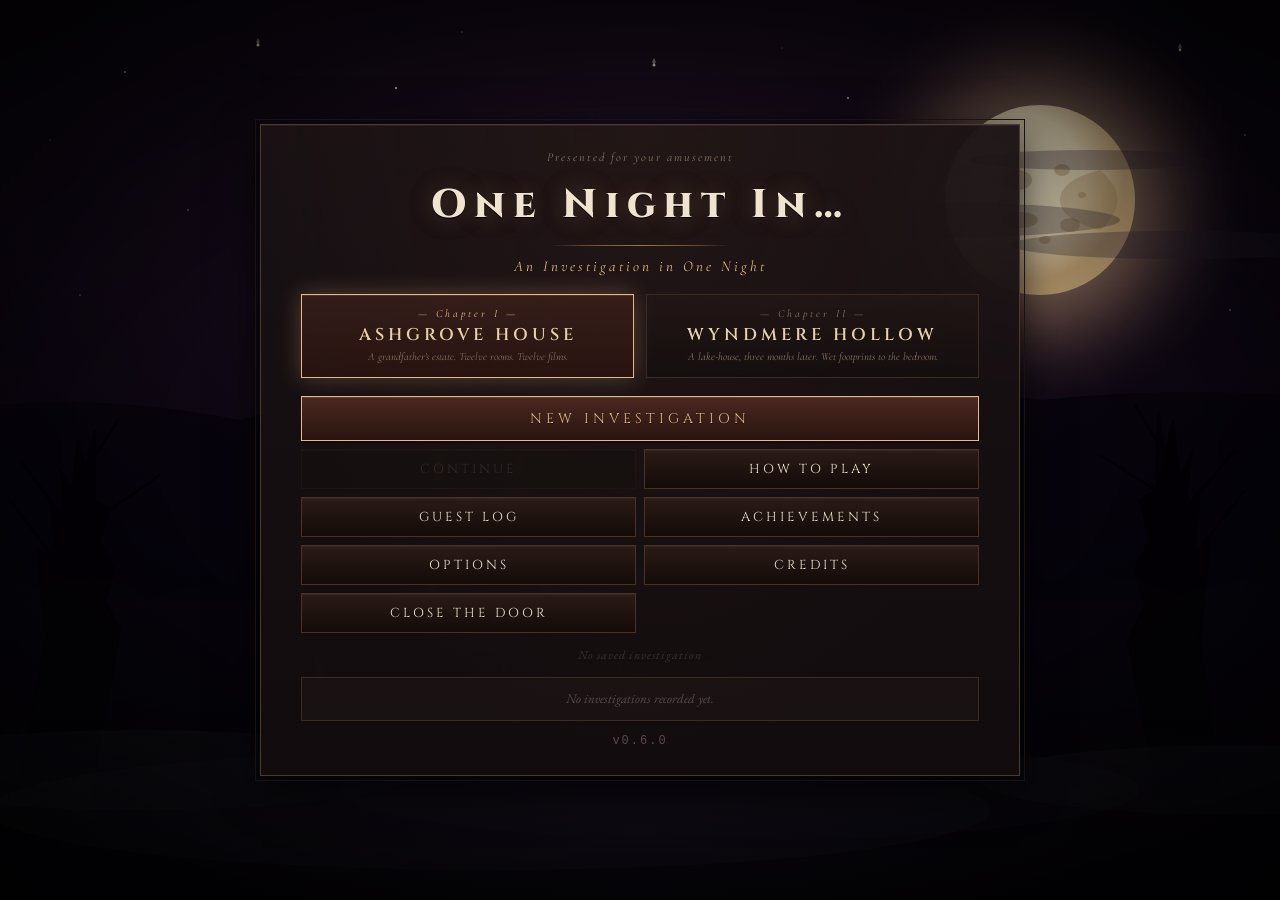
==== commit e90d72ae: "Add files via upload" ====
--- a/index.html
+++ b/index.html
@@ -8,8 +8,8 @@
 <title>One Night In… Ashgrove House</title>
 <link rel="preconnect" href="https://fonts.googleapis.com">
 <link rel="preconnect" href="https://fonts.gstatic.com" crossorigin>
-<link href="https://fonts.googleapis.com/css2?family=Cinzel:wght@400;600;800&family=Cormorant+Garamond:ital,wght@0,400;0,500;0,700;1,400;1,500;1,700&family=IM+Fell+English:ital@0;1&display=swap" rel="stylesheet">
-<link rel="stylesheet" href="style.css?v=0.5.0">
+<link href="https://fonts.googleapis.com/css2?family=Cinzel:wght@400;600;800&family=Cormorant+Garamond:ital,wght@0,400;0,500;0,700;1,400;1,500;1,700&family=EB+Garamond:ital,wght@0,400;0,500;0,600;1,400;1,500&family=IM+Fell+English:ital@0;1&display=swap" rel="stylesheet">
+<link rel="stylesheet" href="style.css?v=0.7.2">
 </head>
 <body>
 <div id="color-grade"></div>
@@ -24,6 +24,10 @@
       <span id="hud-danger-label">— QUIET —</span>
       <span class="hud-danger-meter" id="hud-danger-meter" aria-label="Aggression"></span>
     </div>
+    <div id="hud-composure" title="Composure — your nerves. Drains under pressure; rest to recover.">
+      <span id="hud-composure-label">— STEADY —</span>
+      <span class="hud-composure-meter" id="hud-composure-meter" aria-label="Composure"></span>
+    </div>
     <div id="hud-right">
       <button id="btn-tts-toggle" title="Read aloud (toggle)">🔊</button>
       <button id="btn-help" title="Help / How to play">?</button>
@@ -299,6 +303,10 @@
         <label>Concise mode (TL;DR)</label>
         <input type="checkbox" id="set-concise">
       </div>
+      <div class="settings-row" title="Soft film-grain, scanlines, and a vignette. The 1993 VHS look.">
+        <label>Period filter (CRT / grain)</label>
+        <input type="checkbox" id="set-period-filter">
+      </div>
       <div class="settings-row">
         <label>Temperature</label>
         <select id="set-temp-unit">
@@ -318,7 +326,7 @@
           <option value="male">Male (Price-like)</option>
           <option value="female">Female (Steele-like)</option>
         </select>
-        <span id="tts-voice-label" style="font-size:11px;color:#5a4850"></span>
+        <span id="tts-voice-label" style="display:none"></span>
       </div>
       <div class="settings-row">
         <label>Rate</label>
@@ -338,65 +346,6 @@
       <div class="settings-row">
         <label></label>
         <button id="btn-tts-test">Test voice</button>
-      </div>
-      <hr style="border-color:#2a2022;margin:16px 0">
-      <h3 style="color:#d4c9b8;font-size:13px;letter-spacing:2px;margin-bottom:10px">SPEAK WITH THE HOUSE (optional)</h3>
-      <p style="font-size:12px;color:#8a7565;margin-bottom:10px;font-style:italic">
-        Optional: connect a free AI key so the Ovilus and the "Speak to the house" action reply with words generated live.
-        No key = game works exactly as before (random words). Your key is stored only in this browser.
-      </p>
-      <details class="ai-help-details">
-        <summary>How do I set this up? (free, ~60 seconds)</summary>
-        <div class="ai-help-body">
-          <p><strong>Recommended: Google Gemini (free, no credit card)</strong></p>
-          <ol>
-            <li>Open <a href="https://aistudio.google.com/apikey" target="_blank" rel="noopener">aistudio.google.com/apikey</a> in a new tab.</li>
-            <li>Sign in with any Google account.</li>
-            <li>Click <strong>"Create API Key"</strong>, then <strong>"Create API key in new project"</strong>.</li>
-            <li>Copy the key (it starts with <code>AIza…</code>).</li>
-            <li>Come back here, paste it into the <strong>API key</strong> field below, check <strong>Enable AI</strong>, and click <strong>Test connection</strong>. You should see <em>✓ connected</em>.</li>
-          </ol>
-          <p style="margin-top:8px"><strong>What it changes:</strong></p>
-          <ul>
-            <li>The <strong>Ovilus</strong> tool now speaks words generated live (in character as the voice of the dead) instead of picking from a fixed list.</li>
-            <li>A new <strong>"Speak to the house"</strong> action appears in the Entry Hall and Wine Cellar. You can ask the house anything in plain English; it replies in the voice of the Gothic horror genre. Limited to 3 utterances per night.</li>
-            <li>Raises aggression more than using a tool — the house dislikes being addressed directly.</li>
-          </ul>
-          <p style="margin-top:8px"><strong>Other providers:</strong></p>
-          <ul>
-            <li><strong>Groq</strong> — also free. Sign up at <a href="https://console.groq.com/keys" target="_blank" rel="noopener">console.groq.com/keys</a>. Very fast.</li>
-            <li><strong>OpenAI</strong> — requires a paid account at platform.openai.com.</li>
-            <li><strong>Anthropic Claude</strong> — requires a paid account at console.anthropic.com.</li>
-          </ul>
-          <p style="margin-top:8px"><strong>Is my key safe?</strong> Yes. It's stored only in this browser's <em>localStorage</em>, on this device. It's sent only to the provider you chose, directly from your browser. No server of ours ever sees it. Clear the field or uncheck "Enable AI" at any time to disable.</p>
-          <p style="margin-top:8px;color:#8a7565"><em>If you leave this blank, the game works exactly as it did before. No feature is gated behind this.</em></p>
-        </div>
-      </details>
-      <div class="settings-row">
-        <label>Enable AI</label>
-        <input type="checkbox" id="set-ai-enabled">
-      </div>
-      <div class="settings-row">
-        <label>Provider</label>
-        <select id="set-ai-provider">
-          <option value="gemini">Google Gemini (free)</option>
-          <option value="groq">Groq (free)</option>
-          <option value="openai">OpenAI (paid)</option>
-          <option value="anthropic">Anthropic Claude (paid)</option>
-        </select>
-      </div>
-      <div class="settings-row">
-        <label>API key</label>
-        <input type="password" id="set-ai-key" autocomplete="off" placeholder="paste your key" style="flex:1">
-      </div>
-      <div class="settings-row">
-        <label></label>
-        <button id="btn-ai-test">Test connection</button>
-        <span id="ai-test-result" style="font-size:12px;color:#8a7565;margin-left:8px"></span>
-      </div>
-      <div class="settings-row">
-        <label></label>
-        <span id="ai-provider-hint" style="font-size:11px;color:#6a5a4a;font-style:italic"></span>
       </div>
       <hr style="border-color:#2a2022;margin:16px 0">
       <div class="settings-row">
@@ -710,14 +659,26 @@
       <div class="mm-stamp">Presented for your amusement</div>
       <h1 class="title-main mm-title">One Night In&hellip;</h1>
       <div class="mm-series-rule"></div>
-      <div class="mm-story-name">Ashgrove House</div>
-      <div class="mm-story-chapter">— Chapter I —</div>
       <div class="mm-sub">An Investigation in One Night</div>
+
+      <div class="mm-chapter-picker" id="mm-chapter-picker">
+        <button class="mm-chapter-card is-selected" data-story="ashgrove">
+          <div class="mm-cc-chapter">— Chapter I —</div>
+          <div class="mm-cc-name">Ashgrove House</div>
+          <div class="mm-cc-sub">A grandfather's estate. Twelve rooms. Twelve films.</div>
+        </button>
+        <button class="mm-chapter-card" data-story="wyndmere">
+          <div class="mm-cc-chapter">— Chapter II —</div>
+          <div class="mm-cc-name">Wyndmere Hollow</div>
+          <div class="mm-cc-sub">A lake-house, three months later. Wet footprints to the bedroom.</div>
+        </button>
+      </div>
+
       <div class="mm-list">
-        <button class="mm-btn" id="mm-continue">Continue Investigation</button>
-        <button class="mm-btn" id="mm-new">New Investigation</button>
+        <button class="mm-btn mm-btn-primary" id="mm-new">New Investigation</button>
+        <button class="mm-btn" id="mm-continue">Continue</button>
         <button class="mm-btn" id="mm-howtoplay">How to Play</button>
-        <button class="mm-btn" id="mm-guestlog">The Guest Log</button>
+        <button class="mm-btn" id="mm-guestlog">Guest Log</button>
         <button class="mm-btn" id="mm-achievements">Achievements</button>
         <button class="mm-btn" id="mm-options">Options</button>
         <button class="mm-btn" id="mm-credits">Credits</button>
@@ -725,15 +686,6 @@
       </div>
       <button class="mm-delete" id="mm-delete-save">Delete saved investigation</button>
       <div class="mm-stats-slot" id="mm-stats-slot"></div>
-      <div class="mm-upcoming">
-        <div class="mm-upcoming-rule"></div>
-        <div class="mm-upcoming-label">Further Chapters</div>
-        <div class="mm-upcoming-card">
-          <div class="mm-upcoming-chapter">— Chapter II —</div>
-          <div class="mm-upcoming-name">Coming Soon</div>
-          <div class="mm-upcoming-sub">The next investigation is being prepared.</div>
-        </div>
-      </div>
       <div class="mm-version" id="mm-version"></div>
     </div>
   </div>
@@ -1193,24 +1145,35 @@
   </div>
 </div>
 
-<script src="data.js?v=0.5.0"></script>
-<script src="audio.js?v=0.5.0"></script>
-<script src="art.js?v=0.5.0"></script>
-<script src="tts.js?v=0.5.0"></script>
-<script src="game.js?v=0.5.0"></script>
-<script src="danger.js?v=0.5.0"></script>
-<script src="weather.js?v=0.5.0"></script>
-<script src="stats.js?v=0.5.0"></script>
-<script src="achievements.js?v=0.5.0"></script>
-<script src="ai.js?v=0.5.0"></script>
-<script src="scares.js?v=0.5.0"></script>
-<script src="stories.js?v=0.5.0"></script>
-<script src="minigames.js?v=0.5.0"></script>
-<!-- Additional stories register themselves here, after stories.js.
-     Example: <script src="stories/waverly.js"></script> -->
-<script src="settings.js?v=0.5.0"></script>
-<script src="tooltips.js?v=0.5.0"></script>
-<script src="menu.js?v=0.5.0"></script>
+<script src="data.js?v=0.7.2"></script>
+<script src="audio.js?v=0.7.2"></script>
+<script src="art.js?v=0.7.2"></script>
+<script src="art-wyndmere.js?v=0.7.2"></script>
+<script src="tts.js?v=0.7.2"></script>
+<script src="game.js?v=0.7.2"></script>
+<script src="danger.js?v=0.7.2"></script>
+<script src="composure.js?v=0.7.2"></script>
+<script src="weather.js?v=0.7.2"></script>
+<script src="stats.js?v=0.7.2"></script>
+<script src="achievements.js?v=0.7.2"></script>
+<script src="scares.js?v=0.7.2"></script>
+<script src="stories.js?v=0.7.2"></script>
+<script src="minigames.js?v=0.7.2"></script>
+<script src="playability.js?v=0.7.2"></script>
+<script src="playability-wave2.js?v=0.7.2"></script>
+<script src="extras.js?v=0.7.2"></script>
+<script src="fatalframe.js?v=0.7.2"></script>
+<script src="hints.js?v=0.7.2"></script>
+<script src="taunts.js?v=0.7.2"></script>
+<script src="vignettes.js?v=0.7.2"></script>
+<script src="puzzles.js?v=0.7.2"></script>
+<script src="riddles.js?v=0.7.2"></script>
+<script src="crt.js?v=0.7.2"></script>
+<!-- Additional stories register themselves here, after stories.js. -->
+<script src="stories/wyndmere-hollow.js?v=0.7.2"></script>
+<script src="settings.js?v=0.7.2"></script>
+<script src="tooltips.js?v=0.7.2"></script>
+<script src="menu.js?v=0.7.2"></script>
 <script>
   (function boot() {
     try {
--- a/style.css
+++ b/style.css
@@ -1,14 +1,20 @@
 * { box-sizing: border-box; margin: 0; padding: 0; }
 
 :root {
-  --serif-body: "Cormorant Garamond", Georgia, "Times New Roman", serif;
+  /* Body type is now EB Garamond — a proper book weight with thicker
+   * strokes that survive on a dark background. Cormorant is reserved for
+   * italic accents and display flourishes where its hairlines work. */
+  --serif-body: "EB Garamond", "Lora", Georgia, "Times New Roman", serif;
   --serif-display: "Cinzel", Georgia, serif;
-  --serif-accent: "IM Fell English", "Cormorant Garamond", Georgia, serif;
-  --ink: #e8d8c0;
-  --ink-muted: #b09888;
-  --ink-dim: #7a6858;
+  --serif-accent: "Cormorant Garamond", "IM Fell English", Georgia, serif;
+  --serif-fell: "IM Fell English", "Cormorant Garamond", Georgia, serif;
+  /* Brighter, warmer ink for legibility. The old #e8d8c0 was too dim once
+   * paired with a hairline serif on near-black. */
+  --ink: #f0e4cf;
+  --ink-muted: #c4ad94;
+  --ink-dim: #8a7864;
   --ink-faint: #5a4850;
-  --accent-warm: #d4a878;
+  --accent-warm: #e6b888;
   --accent-deep: #8a6040;
   --paper: #1a1414;
   --paper-edge: #2a2022;
@@ -20,9 +26,12 @@
   background: #0a0808;
   color: var(--ink);
   font-family: var(--serif-body);
-  font-size: 17px;
-  line-height: 1.55;
+  font-size: 18px;
+  line-height: 1.7;
   overflow: hidden;
+  -webkit-font-smoothing: antialiased;
+  -moz-osx-font-smoothing: grayscale;
+  text-rendering: optimizeLegibility;
 }
 
 #game {
@@ -48,8 +57,8 @@
   border-bottom: 1px solid #2a2022;
   box-shadow: 0 2px 4px rgba(0,0,0,0.5);
   font-family: var(--serif-display);
-  font-size: 13px;
-  letter-spacing: 3px;
+  font-size: 12px;
+  letter-spacing: 2px;
   gap: 12px;
   text-transform: uppercase;
 }
@@ -92,7 +101,13 @@
 #scene-art {
   width: 100%;
   max-width: 760px;
-  height: 300px;
+  /* 16:9 to match the room SVG viewBox (320x180). Using aspect-ratio
+   * instead of a fixed height keeps the painted scene from being cropped
+   * top-and-bottom on narrower viewports. max-height caps it on tall
+   * desktops; min-height stops it collapsing into a sliver on tiny phones. */
+  aspect-ratio: 16 / 9;
+  max-height: 340px;
+  min-height: 180px;
   background: linear-gradient(180deg, #241c20 0%, #100c0e 100%);
   border: 1px solid #3a2c26;
   outline: 1px solid #1a0e0c;
@@ -104,19 +119,52 @@
   color: #3a3032;
   font-size: 14px;
   letter-spacing: 2px;
+  overflow: hidden;
   box-shadow:
     0 8px 24px rgba(0,0,0,0.6),
-    inset 0 0 60px rgba(0,0,0,0.6),
+    inset 0 0 80px rgba(0,0,0,0.7),
     inset 0 1px 0 rgba(255,220,180,0.04);
 }
-#scene-art::after {
-  /* inner vignette for cinematic depth */
+/* --- Cinematic polish layers ---
+ * ::before  : film grain (subtle, fixed) + warm candle-bleed bottom + cool moon-bleed top
+ * ::after   : strong edge vignette + faint horizontal letterboxing
+ * Together these give every room in both chapters an oil-painting / 1960s
+ * Eastman-color cinematography feel without touching the per-room SVGs. */
+#scene-art::before {
   content: "";
   position: absolute;
   inset: 0;
-  background: radial-gradient(ellipse at center, transparent 40%, rgba(0,0,0,0.5) 100%);
   pointer-events: none;
-}
+  z-index: 2;
+  background:
+    /* film grain — tight SVG noise data-URI, ~7% opacity */
+    url("data:image/svg+xml;utf8,<svg xmlns='http://www.w3.org/2000/svg' width='180' height='180'><filter id='n'><feTurbulence type='fractalNoise' baseFrequency='0.9' numOctaves='2' seed='5' stitchTiles='stitch'/><feColorMatrix values='0 0 0 0 0.72  0 0 0 0 0.58  0 0 0 0 0.42  0 0 0 0.55 0'/></filter><rect width='100%25' height='100%25' filter='url(%23n)' opacity='0.45'/></svg>"),
+    /* warm candle-bleed from the lower interior */
+    radial-gradient(ellipse 70% 55% at 50% 105%, rgba(220, 140, 70, 0.18) 0%, rgba(120, 60, 30, 0.10) 30%, transparent 65%),
+    /* cool moon-bleed from upper edge */
+    radial-gradient(ellipse 80% 40% at 50% -10%, rgba(120, 150, 180, 0.10) 0%, transparent 65%);
+  mix-blend-mode: screen;
+  opacity: 0.85;
+}
+#scene-art::after {
+  /* inner vignette for cinematic depth + faint horizontal letterbox bands */
+  content: "";
+  position: absolute;
+  inset: 0;
+  pointer-events: none;
+  z-index: 3;
+  background:
+    /* edge vignette */
+    radial-gradient(ellipse at center, transparent 38%, rgba(0,0,0,0.55) 95%, rgba(0,0,0,0.78) 100%),
+    /* top soft letterbox */
+    linear-gradient(180deg, rgba(0,0,0,0.45) 0%, rgba(0,0,0,0) 14%),
+    /* bottom soft letterbox */
+    linear-gradient(0deg,   rgba(0,0,0,0.45) 0%, rgba(0,0,0,0) 12%);
+}
+/* Outdoor scenes (drive, jetty, lakeshore) get a cooler grade — handled via
+ * body class set elsewhere — but keep one universal subtle desaturation. */
+#scene-art > svg.room-scene { filter: contrast(1.06) saturate(0.92) brightness(1.02); }
+body.reduce-motion #scene-art::before { opacity: 0.5; }
 /* --- room crossfade --- */
 #scene-art > svg,
 #scene-art > div {
@@ -141,31 +189,37 @@
 #scene-title {
   margin-top: 18px;
   font-family: var(--serif-display);
-  font-size: 32px;
+  font-size: 30px;
   font-weight: 600;
   color: var(--ink);
-  letter-spacing: 6px;
-  text-shadow: 0 2px 8px rgba(0,0,0,0.6), 0 0 20px rgba(212, 168, 120, 0.1);
+  letter-spacing: 4px;
+  text-shadow: 0 2px 8px rgba(0,0,0,0.7), 0 0 24px rgba(212, 168, 120, 0.14);
 }
 
 #scene-description {
-  margin-top: 10px;
+  margin-top: 12px;
   max-width: 720px;
   text-align: center;
   font-family: var(--serif-body);
+  font-style: normal;
+  font-weight: 400;
+  color: var(--ink);
+  font-size: 19px;
+  line-height: 1.75;
+  letter-spacing: 0.2px;
+}
+#scene-description em {
+  color: var(--accent-warm);
+  font-family: var(--serif-accent);
   font-style: italic;
-  font-weight: 400;
-  color: var(--ink-muted);
-  font-size: 18px;
-  line-height: 1.65;
-  letter-spacing: 0.3px;
-}
-#scene-description em { color: var(--accent-warm); font-style: normal; font-weight: 500; }
+  font-weight: 500;
+}
 #scene-description::first-letter {
   font-family: var(--serif-display);
-  font-size: 1.4em;
+  font-size: 1.5em;
   font-weight: 600;
   color: var(--accent-warm);
+  margin-right: 2px;
 }
 
 #scene-hotspots {
@@ -178,16 +232,17 @@
 }
 
 .hotspot-btn {
-  background: linear-gradient(180deg, #1e1618 0%, #14100e 100%);
-  color: var(--ink-muted);
-  border: 1px solid #3a2c26;
-  padding: 8px 18px;
+  background: linear-gradient(180deg, #221a1c 0%, #14100e 100%);
+  color: var(--ink);
+  border: 1px solid #4a3a30;
+  padding: 9px 20px;
   cursor: pointer;
   font-family: var(--serif-body);
-  font-size: 15px;
-  letter-spacing: 0.5px;
+  font-size: 16px;
+  font-weight: 500;
+  letter-spacing: 0.3px;
   transition: all 0.2s ease;
-  box-shadow: inset 0 1px 0 rgba(255,220,180,0.04);
+  box-shadow: inset 0 1px 0 rgba(255,220,180,0.06), 0 1px 2px rgba(0,0,0,0.4);
 }
 .hotspot-btn:hover {
   background: linear-gradient(180deg, #2a1e18 0%, #1c1410 100%);
@@ -205,13 +260,18 @@
   background: linear-gradient(180deg, #0e0a0b 0%, #08060a 100%);
   border-top: 1px solid #2a2022;
   font-family: var(--serif-body);
-  font-size: 16px;
-  line-height: 1.7;
-  color: var(--ink-muted);
+  font-size: 17px;
+  line-height: 1.75;
+  color: var(--ink);
+  font-style: normal;
+}
+#narration p { margin-bottom: 6px; }
+#narration em {
+  color: var(--accent-warm);
+  font-family: var(--serif-accent);
   font-style: italic;
-}
-#narration p { margin-bottom: 4px; }
-#narration em { color: var(--accent-warm); font-style: normal; }
+  font-weight: 500;
+}
 #narration:empty { padding: 0; min-height: 0; border-top: none; }
 
 #choices {
@@ -222,15 +282,24 @@
   gap: 6px;
 }
 .choice-btn {
-  background: #1a1416;
-  color: #c8b8a0;
+  background: linear-gradient(180deg, #221a1c 0%, #14100e 100%);
+  color: var(--ink);
   border: 1px solid #4a3a38;
-  padding: 6px 12px;
+  padding: 8px 16px;
   cursor: pointer;
-  font-family: inherit;
-  font-size: 13px;
-}
-.choice-btn:hover { background: #2a2022; color: #e8d8c0; }
+  font-family: var(--serif-body);
+  font-size: 15px;
+  font-weight: 500;
+  letter-spacing: 0.2px;
+  transition: all 0.18s ease;
+  box-shadow: inset 0 1px 0 rgba(255,220,180,0.05);
+}
+.choice-btn:hover {
+  background: linear-gradient(180deg, #2e2226 0%, #1c1416 100%);
+  color: var(--accent-warm);
+  border-color: var(--accent-deep);
+  box-shadow: 0 0 10px rgba(138, 96, 64, 0.25), inset 0 1px 0 rgba(255,220,180,0.08);
+}
 
 #inventory {
   grid-area: inventory;
@@ -587,68 +656,107 @@
   border: 1px solid #4a3a30;
   outline: 1px solid #1a1210;
   outline-offset: 4px;
-  padding: 40px 56px;
-  max-width: 540px;
+  padding: 22px 40px 24px;
+  max-width: 760px;
   width: 100%;
   box-shadow: 0 12px 40px rgba(0,0,0,0.8), inset 0 1px 0 rgba(255,220,180,0.06);
 }
 .mm-stamp {
   font-family: var(--serif-accent);
-  font-size: 13px;
+  font-size: 12px;
   font-style: italic;
   letter-spacing: 2px;
   color: var(--ink-dim);
-  margin-bottom: 8px;
+  margin-bottom: 4px;
 }
 .mm-title {
-  font-size: 52px !important;
-  letter-spacing: 10px !important;
-  margin-bottom: 4px !important;
-}
-/* Subtitle hierarchy: thin rule + big story name + small chapter label.
-   Lets future stories swap only the story block while keeping the umbrella
-   game name ("One Night In…") as the page header. */
+  font-size: 40px !important;
+  letter-spacing: 8px !important;
+  margin-bottom: 2px !important;
+}
+/* Subtitle hierarchy: thin rule + tagline. Chapter cards below pick the story. */
 .mm-series-rule {
   width: 180px;
   height: 1px;
   background: linear-gradient(90deg, transparent 0%, #8a6838 20%, #c8a060 50%, #8a6838 80%, transparent 100%);
-  margin: 10px auto 14px;
+  margin: 6px auto 8px;
   opacity: 0.7;
-}
-.mm-story-name {
-  font-family: var(--serif-display);
-  font-size: 30px;
-  letter-spacing: 8px;
-  font-weight: 600;
-  color: #e8d0a8;
-  text-align: center;
-  margin: 0 0 4px;
-  text-transform: uppercase;
-}
-.mm-story-chapter {
-  font-family: var(--serif-accent);
-  font-style: italic;
-  font-size: 13px;
-  letter-spacing: 4px;
-  color: #8a7565;
-  text-align: center;
-  margin-bottom: 14px;
 }
 .mm-sub {
   font-family: var(--serif-accent);
   font-style: italic;
   color: var(--accent-warm);
   letter-spacing: 3px;
-  font-size: 18px;
-  margin-bottom: 32px;
-}
-.mm-list { display: flex; flex-direction: column; gap: 10px; align-items: stretch; }
+  font-size: 15px;
+  margin-bottom: 14px;
+}
+
+/* === Chapter picker — two side-by-side selectable cards === */
+.mm-chapter-picker {
+  display: grid;
+  grid-template-columns: 1fr 1fr;
+  gap: 12px;
+  margin: 0 0 18px;
+}
+.mm-chapter-card {
+  text-align: center;
+  background: linear-gradient(180deg, rgba(36,24,22,0.7) 0%, rgba(20,14,14,0.85) 100%);
+  border: 1px solid #3a2c24;
+  padding: 12px 14px;
+  color: var(--ink);
+  cursor: pointer;
+  transition: all 0.25s ease;
+  font-family: inherit;
+  outline: none;
+}
+.mm-chapter-card:hover {
+  border-color: var(--accent-warm);
+  box-shadow: 0 0 18px rgba(212,168,120,0.18);
+}
+.mm-chapter-card.is-selected {
+  border-color: var(--accent-warm);
+  background: linear-gradient(180deg, rgba(74,40,32,0.55) 0%, rgba(42,20,16,0.85) 100%);
+  box-shadow: 0 0 22px rgba(212,168,120,0.32), inset 0 1px 0 rgba(255,220,180,0.10);
+}
+.mm-cc-chapter {
+  font-family: var(--serif-accent);
+  font-style: italic;
+  font-size: 11px;
+  letter-spacing: 3px;
+  color: #8a7565;
+  margin-bottom: 3px;
+}
+.mm-chapter-card.is-selected .mm-cc-chapter { color: var(--accent-warm); }
+.mm-cc-name {
+  font-family: var(--serif-display);
+  font-weight: 600;
+  font-size: 17px;
+  letter-spacing: 4px;
+  color: #e8d0a8;
+  text-transform: uppercase;
+  margin-bottom: 4px;
+}
+.mm-cc-sub {
+  font-family: var(--serif-accent);
+  font-style: italic;
+  font-size: 11px;
+  color: #8a7565;
+  line-height: 1.35;
+}
+
+/* Two-column action button grid keeps the panel short. */
+.mm-list {
+  display: grid;
+  grid-template-columns: 1fr 1fr;
+  gap: 8px;
+  align-items: stretch;
+}
 .mm-btn {
   font-family: var(--serif-display);
-  font-size: 14px;
-  letter-spacing: 4px;
+  font-size: 13px;
+  letter-spacing: 3px;
   text-transform: uppercase;
-  padding: 14px 22px;
+  padding: 10px 16px;
   background: linear-gradient(180deg, #2a1c18 0%, #140a08 100%);
   color: var(--ink);
   border: 1px solid #4a3228;
@@ -656,6 +764,15 @@
   transition: all 0.25s ease;
   box-shadow: inset 0 1px 0 rgba(255,220,180,0.06);
 }
+.mm-btn-primary {
+  grid-column: 1 / -1;
+  background: linear-gradient(180deg, #4a2820 0%, #2a1410 100%);
+  border-color: var(--accent-warm);
+  color: var(--accent-warm);
+  font-size: 14px;
+  letter-spacing: 4px;
+  padding: 12px 18px;
+}
 .mm-btn:hover {
   background: linear-gradient(180deg, #4a2820 0%, #2a1410 100%);
   border-color: var(--accent-warm);
@@ -666,13 +783,13 @@
 .mm-btn:disabled:hover { box-shadow: none; }
 .mm-delete {
   display: block;
-  margin: 16px auto 0;
+  margin: 10px auto 0;
   background: transparent;
   color: #8a6060;
   border: none;
   font-family: var(--serif-body);
   font-style: italic;
-  font-size: 13px;
+  font-size: 12px;
   letter-spacing: 1px;
   cursor: pointer;
   text-decoration: underline dotted;
@@ -682,15 +799,15 @@
 .mm-delete:hover { color: var(--danger); text-decoration-color: var(--danger); }
 .mm-delete:disabled { opacity: 0.55; cursor: not-allowed; text-decoration: none; color: var(--ink-faint); }
 .mm-version {
-  margin-top: 14px;
+  margin-top: 10px;
   font-family: "Courier New", monospace;
-  font-size: 13px;
+  font-size: 12px;
   color: var(--ink-faint);
   letter-spacing: 2px;
 }
 
-/* --- Main-menu stats block --- */
-.mm-stats-slot { margin-top: 18px; }
+/* --- Main-menu stats block (compact) --- */
+.mm-stats-slot { margin-top: 10px; }
 
 /* --- "Further Chapters" coming-soon section --- */
 .mm-upcoming {
@@ -1720,10 +1837,10 @@
 
 .spirit-static {
   font-family: monospace;
-  font-size: 14px;
+  font-size: 12px;
   color: #5a4850;
-  line-height: 1.3;
-  height: 100px;
+  line-height: 1.25;
+  height: 56px;
   overflow: hidden;
   white-space: pre-wrap;
 }
@@ -1733,8 +1850,20 @@
   font-size: 22px;
   letter-spacing: 3px;
   color: #e8c8a0;
-  margin: 10px 0;
+  margin: 8px 0;
   min-height: 28px;
+}
+/* Spirit Box overlay sits inside .overlay-inner which is already capped at
+ * 90vh + scrolls. Tighten the device padding so the whole tool fits without
+ * scrolling on 24" monitors when the window isn't maximised. */
+#overlay-tool .device { padding: 18px 22px 16px; }
+#overlay-tool .device-screen { padding: 10px; }
+#overlay-tool .device-actions { margin-top: 10px; }
+@media (max-height: 820px) {
+  #overlay-tool .overlay-inner { padding: 18px 24px; }
+  #overlay-tool .spirit-static { height: 40px; font-size: 11px; }
+  #overlay-tool .spirit-word { font-size: 20px; margin: 6px 0; }
+  #overlay-tool h2 { font-size: 20px; margin-bottom: 8px; }
 }
 /* Color-code captured words by type — green clue, red threat, amber noise */
 .spirit-word.word-clue   { color: #60e080; text-shadow: 0 0 10px rgba(64,224,96,0.5); }
@@ -2123,6 +2252,49 @@
   0%, 100% { opacity: 1; }
   50% { opacity: 0.5; }
 }
+
+/* Composure HUD bar — player-side sanity. Sits next to danger meter. */
+#hud-composure {
+  display: inline-flex;
+  align-items: center;
+  gap: 8px;
+  font-family: var(--serif-display);
+  font-size: 11px;
+  letter-spacing: 2px;
+  padding: 0 8px;
+  color: #8aa080;
+}
+#hud-composure-label { opacity: 0.85; }
+.hud-composure-meter { display: inline-flex; gap: 3px; }
+.hud-composure-meter .cnotch {
+  width: 8px;
+  height: 10px;
+  background: #0a1208;
+  border: 1px solid #1a2418;
+}
+.hud-composure-meter .cnotch.on { border-color: #2a4028; }
+body.composure-good .hud-composure-meter .cnotch.on { background: #7aa080; box-shadow: 0 0 4px rgba(122,160,128,0.35); }
+body.composure-rattled .hud-composure-meter .cnotch.on { background: #c8a060; box-shadow: 0 0 5px rgba(200,160,96,0.5); }
+body.composure-unravel .hud-composure-meter .cnotch.on { background: #c87040; box-shadow: 0 0 6px rgba(200,112,64,0.7); }
+body.composure-broken .hud-composure-meter .cnotch.on { background: #a02020; box-shadow: 0 0 8px rgba(160,32,32,0.85); }
+body.composure-rattled #hud-composure { color: #c8a060; }
+body.composure-unravel #hud-composure { color: #c87040; }
+body.composure-broken #hud-composure { color: #a02020; animation: dangerPulse 1.2s infinite; }
+
+/* Low-composure document & narration glitch — subtle text-shadow flicker.
+   Only kicks in at UNRAVEL / BROKEN so casual play never sees it. */
+@keyframes composureJitter {
+  0%, 100% { text-shadow: none; }
+  25% { text-shadow: 0.4px 0 0 rgba(200,80,80,0.18), -0.4px 0 0 rgba(80,160,200,0.12); }
+  50% { text-shadow: none; }
+  75% { text-shadow: -0.4px 0 0 rgba(200,80,80,0.22), 0.4px 0 0 rgba(80,160,200,0.14); }
+}
+body.composure-unravel #scene-description,
+body.composure-unravel .document-body { animation: composureJitter 5s infinite; }
+body.composure-broken #scene-description,
+body.composure-broken .document-body { animation: composureJitter 1.6s infinite; }
+body.composure-broken #scene-art { filter: contrast(1.05) saturate(0.85); }
+body.composure-broken #hud-time { animation: composureJitter 2.4s infinite; }
 
 /* Jump scare overlay */
 #overlay-scare .overlay-inner { border-color: #5a1010; }
@@ -3035,6 +3207,234 @@
 }
 
 .photo-review { filter: sepia(0.6) contrast(1.08) brightness(0.85); }
+
+/* ============================================================ */
+/*  RELEASE POLISH LAYER · v0.6.0                                */
+/*  Final-pass refinements applied across the entire app.        */
+/*  Keep this block at the END of style.css so it wins cascade.  */
+/* ============================================================ */
+
+/* -- 1. Type rendering ------------------------------------------------- */
+html { -webkit-font-smoothing: antialiased; -moz-osx-font-smoothing: grayscale; text-rendering: optimizeLegibility; }
+body { font-feature-settings: "kern" 1, "liga" 1, "calt" 1, "onum" 1; }
+h1, h2, h3, h4, .mm-title, .mm-story-name, #scene-title {
+  font-feature-settings: "kern" 1, "liga" 1, "smcp" 0;
+  letter-spacing: 0.02em;
+}
+
+/* -- 2. Selection & caret colours ------------------------------------- */
+::selection            { background: rgba(212, 168, 120, 0.32); color: #fff3dc; text-shadow: none; }
+::-moz-selection       { background: rgba(212, 168, 120, 0.32); color: #fff3dc; text-shadow: none; }
+* { -webkit-tap-highlight-color: rgba(212, 168, 120, 0.15); }
+input, textarea { caret-color: var(--accent-warm); }
+
+/* -- 3. Accessibility-grade focus rings ------------------------------- *
+ * Only show the gilt ring for keyboard users (focus-visible), never for
+ * mouse clicks. Buttons & links get a soft warm outline; form controls
+ * a slightly stronger one.                                              */
+:focus { outline: none; }
+button:focus-visible,
+a:focus-visible,
+[role="button"]:focus-visible,
+.hotspot:focus-visible,
+.mm-btn:focus-visible,
+.mm-chapter-card:focus-visible {
+  outline: 2px solid rgba(212, 168, 120, 0.75);
+  outline-offset: 2px;
+  box-shadow: 0 0 0 4px rgba(212, 168, 120, 0.18);
+}
+input:focus-visible, select:focus-visible, textarea:focus-visible {
+  outline: 2px solid var(--accent-warm);
+  outline-offset: 1px;
+}
+
+/* -- 4. Themed scrollbars (WebKit + Firefox) -------------------------- */
+* { scrollbar-width: thin; scrollbar-color: #3a2c26 #100a0a; }
+*::-webkit-scrollbar              { width: 10px; height: 10px; }
+*::-webkit-scrollbar-track        { background: #0a0606; border-left: 1px solid #1a1010; }
+*::-webkit-scrollbar-thumb        {
+  background: linear-gradient(180deg, #4a3a30 0%, #2a1e18 100%);
+  border: 2px solid #0a0606;
+  border-radius: 5px;
+}
+*::-webkit-scrollbar-thumb:hover  { background: linear-gradient(180deg, #6a4a36 0%, #3a2a20 100%); }
+*::-webkit-scrollbar-corner       { background: #0a0606; }
+
+/* -- 5. Universal button press feedback ------------------------------- *
+ * Anything that looks button-shaped gets a subtle "pressed" sink on
+ * :active. This is the single most-felt polish on a desktop release.   */
+button, .mm-btn, .hotspot, [role="button"], .help-tab, .jtab {
+  transition: background 0.18s ease, color 0.18s ease, border-color 0.18s ease, transform 0.08s ease-out, box-shadow 0.12s ease;
+  will-change: transform;
+}
+button:not(:disabled):active,
+.mm-btn:not(:disabled):active,
+.hotspot:not(:disabled):active,
+[role="button"]:not([aria-disabled="true"]):active,
+.help-tab:active,
+.jtab:active {
+  transform: translateY(1px);
+  filter: brightness(0.92);
+}
+button:disabled, .mm-btn:disabled { cursor: not-allowed; opacity: 0.55; }
+
+/* -- 6. Overlay (modal) entrance --------------------------------------- */
+@keyframes overlay-fade-in    { from { opacity: 0; } to { opacity: 1; } }
+@keyframes overlay-inner-rise { from { opacity: 0; transform: translateY(14px) scale(0.985); } to { opacity: 1; transform: translateY(0) scale(1); } }
+.overlay:not(.hidden)              { animation: overlay-fade-in 220ms ease-out both; }
+.overlay:not(.hidden) .overlay-inner,
+.overlay:not(.hidden) > div:not(#overlay-bg) {
+  animation: overlay-inner-rise 320ms cubic-bezier(0.2, 0.7, 0.3, 1) both;
+}
+body.reduce-motion .overlay,
+body.reduce-motion .overlay .overlay-inner { animation: none !important; }
+
+/* -- 7. Gilt-corner ornaments on key panels --------------------------- *
+ * Tiny inline-SVG corner flourishes — gives modals the bound-volume
+ * feel that horror games like Inscryption / Devotion use to suggest
+ * craftsmanship. Scoped to NON-SCROLLING surfaces so they never scroll
+ * out of view inside long modals.                                       */
+.title-panel,
+.mm-stage {
+  position: relative;
+}
+.title-panel::before,  .title-panel::after,
+.mm-stage::before,     .mm-stage::after {
+  content: "";
+  position: absolute;
+  width: 22px; height: 22px;
+  pointer-events: none;
+  opacity: 0.55;
+  background-image: url("data:image/svg+xml;utf8,<svg xmlns='http://www.w3.org/2000/svg' viewBox='0 0 22 22' fill='none' stroke='%23d4a878' stroke-width='1.1'><path d='M 1 1 L 1 8 M 1 1 L 8 1 M 1 1 Q 6 6 12 6'/><circle cx='12' cy='6' r='0.9' fill='%23d4a878' stroke='none'/></svg>");
+  background-repeat: no-repeat;
+}
+.title-panel::before, .mm-stage::before { top: 6px;    left: 6px;    }
+.title-panel::after,  .mm-stage::after  { top: 6px;    right: 6px;   transform: scaleX(-1); }
+
+/* -- 8. Refined HUD typography ---------------------------------------- */
+#hud { font-variant-numeric: tabular-nums; }
+#hud-time {
+  /* Time numerals should be monospaced-feeling for a "watch face" read. */
+  font-feature-settings: "tnum" 1, "lnum" 1;
+  text-shadow: 0 0 8px rgba(212, 168, 120, 0.25);
+}
+#hud-location { text-shadow: 0 1px 0 rgba(0,0,0,0.6); }
+#hud-right button {
+  border-radius: 3px;
+  position: relative;
+}
+#hud-right button:active { transform: translateY(1px); }
+
+/* -- 9. Scene title — let it breathe ---------------------------------- */
+#scene-title {
+  position: relative;
+}
+#scene-title::after {
+  content: "";
+  display: block;
+  margin: 8px auto 0;
+  width: 64px;
+  height: 1px;
+  background: linear-gradient(90deg, transparent, var(--accent-warm) 50%, transparent);
+  opacity: 0.6;
+}
+#scene-description { max-width: 760px; }
+
+/* -- 10. Hotspot polish — subtle indented chip feel ------------------- */
+.hotspot {
+  letter-spacing: 0.04em;
+  text-shadow: 0 1px 0 rgba(0,0,0,0.55);
+  position: relative;
+  overflow: hidden;
+}
+.hotspot::before {
+  content: "";
+  position: absolute;
+  inset: 0;
+  background: linear-gradient(180deg, rgba(255,220,180,0.05) 0%, transparent 40%);
+  pointer-events: none;
+}
+.hotspot:hover { box-shadow: 0 2px 12px rgba(212, 168, 120, 0.12), inset 0 1px 0 rgba(255,220,180,0.08); }
+
+/* -- 11. Inventory tray — "real equipment" feel ----------------------- */
+#inventory {
+  background:
+    linear-gradient(180deg, rgba(26, 18, 16, 0.75) 0%, rgba(10, 6, 6, 0.95) 100%),
+    repeating-linear-gradient(90deg, transparent 0, transparent 2px, rgba(0,0,0,0.04) 2px, rgba(0,0,0,0.04) 3px);
+  border-top: 1px solid #2a1c18;
+  box-shadow: inset 0 1px 0 rgba(212, 168, 120, 0.06), 0 -4px 16px rgba(0,0,0,0.5);
+}
+.inv-label {
+  text-shadow: 0 1px 0 rgba(0,0,0,0.6);
+}
+
+/* -- 12. Narration — typewriter-paper feel ---------------------------- */
+#narration {
+  font-feature-settings: "kern" 1, "liga" 1, "onum" 1;
+  text-rendering: optimizeLegibility;
+}
+
+/* -- 13. Image / SVG crispness ---------------------------------------- */
+svg, img { image-rendering: -webkit-optimize-contrast; }
+.room-scene { shape-rendering: geometricPrecision; }
+
+/* -- 14. Tooltip refinement ------------------------------------------- */
+[title]:hover { cursor: help; }
+button[title]:hover, .hotspot[title]:hover { cursor: pointer; }
+
+/* -- 15. Title screen — strong first impression ----------------------- */
+.mm-title {
+  text-shadow:
+    0 1px 0 #000,
+    0 0 24px rgba(212, 168, 120, 0.25),
+    0 0 48px rgba(212, 168, 120, 0.10);
+  letter-spacing: 0.18em;
+}
+.mm-chapter-card {
+  transition: transform 0.18s cubic-bezier(0.2, 0.7, 0.3, 1), border-color 0.18s ease, box-shadow 0.18s ease;
+}
+.mm-chapter-card:hover {
+  transform: translateY(-2px);
+  box-shadow: 0 6px 20px rgba(0,0,0,0.55), 0 0 0 1px rgba(212, 168, 120, 0.15);
+}
+.mm-btn-primary {
+  text-shadow: 0 1px 0 rgba(0,0,0,0.5);
+  box-shadow: inset 0 1px 0 rgba(255, 220, 180, 0.12), 0 2px 0 rgba(0,0,0,0.35);
+}
+.mm-btn-primary:hover { box-shadow: inset 0 1px 0 rgba(255, 220, 180, 0.18), 0 4px 14px rgba(212, 168, 120, 0.22); }
+
+/* -- 16. Help / Journal tabs — proper active indicator ---------------- */
+.help-tab, .jtab {
+  position: relative;
+}
+.help-tab.active::after, .jtab.active::after {
+  content: "";
+  position: absolute;
+  left: 12%; right: 12%;
+  bottom: -1px;
+  height: 2px;
+  background: linear-gradient(90deg, transparent, var(--accent-warm), transparent);
+  box-shadow: 0 0 8px rgba(212, 168, 120, 0.4);
+}
+
+/* -- 17. Reduce-motion respect (the whole file) ----------------------- */
+@media (prefers-reduced-motion: reduce) {
+  *, *::before, *::after {
+    animation-duration: 0.001ms !important;
+    animation-iteration-count: 1 !important;
+    transition-duration: 0.001ms !important;
+    scroll-behavior: auto !important;
+  }
+}
+
+/* -- 18. Print / screenshot mode -------------------------------------- *
+ * For Steam capture & marketing screenshots — hides UI chrome cleanly
+ * when body has .screenshot-mode (toggleable from devtools).            */
+body.screenshot-mode #hud,
+body.screenshot-mode #inventory,
+body.screenshot-mode #w2-fn-btn,
+body.screenshot-mode #sk-progress-text { display: none !important; }
+
 .photo-figure-layer {
   position: absolute; inset: 0;
   pointer-events: none;
@@ -3135,3 +3535,680 @@
   .htp-tools { grid-template-columns: 1fr 1fr; }
 }
 
+
+
+/* ====================================================================
+ * 17. PREMIUM POLISH PASS — antique frame, deeper atmosphere, and a
+ *     tension-reactive overlay that visibly escalates as the house gets
+ *     angrier. Body.dataset.tension is set by danger.js (0..3) and the
+ *     CSS below scales grain, vignette, color grade and a faint tremor.
+ * ==================================================================== */
+
+/* --- Ornate antique frame around every room scene ------------------- */
+/* A second ::before-like layer using a wrapping box-shadow technique:
+ * we re-style #scene-art to carry a richer multi-stop border treatment
+ * so each scene reads as a framed lantern-slide instead of a flat box. */
+#scene-art {
+  /* Layered frame: inner bevel (warm) + gold hairline + outer shadow */
+  border: 1px solid #5a4028;
+  outline: none;
+  box-shadow:
+    /* outer drop shadow */
+    0 14px 36px rgba(0,0,0,0.75),
+    /* thin gold hairline just inside the frame */
+    inset 0 0 0 1px rgba(220, 180, 120, 0.12),
+    /* deep inner vignette */
+    inset 0 0 120px rgba(0,0,0,0.78),
+    /* warm interior bevel */
+    inset 0 1px 0 rgba(255,220,180,0.06),
+    inset 0 -1px 0 rgba(0,0,0,0.7);
+  border-radius: 2px;
+  background: linear-gradient(180deg, #1c1418 0%, #08060a 100%);
+}
+
+/* Ornate corner flourishes — DISABLED. The previous implementation used
+ * fixed-pixel offsets from screen center, so the filigree visibly drifted
+ * out of place whenever the scene-art wasn't exactly 760px wide. The gold
+ * hairline + inner bevel on #scene-art is enough to read as "framed". */
+#scene::before, #scene::after { display: none !important; }
+
+/* --- Deeper grain + atmospheric haze ------------------------------- */
+/* We replace the existing ::before grain plate with a stronger, more
+ * irregular noise + a low-lying haze gradient. The old layer stays as
+ * backup; this just rides on top via ::before priority (we redefine it). */
+#scene-art::before {
+  /* re-declared with stronger values */
+  background:
+    /* coarser, more visible grain */
+    url("data:image/svg+xml;utf8,<svg xmlns='http://www.w3.org/2000/svg' width='220' height='220'><filter id='n'><feTurbulence type='fractalNoise' baseFrequency='0.85' numOctaves='3' seed='9' stitchTiles='stitch'/><feColorMatrix values='0 0 0 0 0.78  0 0 0 0 0.62  0 0 0 0 0.44  0 0 0 0.7 0'/></filter><rect width='100%25' height='100%25' filter='url(%23n)' opacity='0.55'/></svg>"),
+    /* low-lying haze at floor */
+    linear-gradient(0deg, rgba(180,150,110,0.10) 0%, rgba(180,150,110,0.03) 12%, transparent 28%),
+    /* warm candle-bleed */
+    radial-gradient(ellipse 70% 55% at 50% 105%, rgba(220, 140, 70, 0.22) 0%, rgba(120, 60, 30, 0.12) 30%, transparent 65%),
+    /* cool moon-bleed */
+    radial-gradient(ellipse 80% 40% at 50% -10%, rgba(120, 150, 180, 0.12) 0%, transparent 65%);
+  mix-blend-mode: screen;
+  opacity: 1;
+}
+
+/* --- TENSION-REACTIVE OVERLAY --------------------------------------
+ * body[data-tension] is set in renderDanger() to 0..3.
+ *   0 (QUIET)     — baseline grain & vignette
+ *   1 (WATCHING)  — slightly desaturated, grain +20%
+ *   2 (CLOSE)     — color drains, vignette tightens, faint tremor
+ *   3 (IN ROOM)   — heavy desat, hard vignette, visible tremor, red bleed
+ */
+#scene-art > svg.room-scene,
+#scene-art > div {
+  transition: filter 1.2s ease, transform 1.2s ease;
+}
+body[data-tension="0"] #scene-art > svg.room-scene { filter: contrast(1.06) saturate(0.92) brightness(1.02); }
+body[data-tension="1"] #scene-art > svg.room-scene { filter: contrast(1.08) saturate(0.78) brightness(0.98); }
+body[data-tension="2"] #scene-art > svg.room-scene { filter: contrast(1.12) saturate(0.55) brightness(0.92); }
+body[data-tension="3"] #scene-art > svg.room-scene { filter: contrast(1.18) saturate(0.32) brightness(0.84) hue-rotate(-6deg); }
+
+/* Vignette tightens with tension */
+body[data-tension="1"] #scene-art::after {
+  background:
+    radial-gradient(ellipse at center, transparent 32%, rgba(0,0,0,0.62) 92%, rgba(0,0,0,0.85) 100%),
+    linear-gradient(180deg, rgba(0,0,0,0.5) 0%, rgba(0,0,0,0) 14%),
+    linear-gradient(0deg,   rgba(0,0,0,0.5) 0%, rgba(0,0,0,0) 12%);
+}
+body[data-tension="2"] #scene-art::after {
+  background:
+    radial-gradient(ellipse at center, transparent 24%, rgba(0,0,0,0.72) 88%, rgba(0,0,0,0.92) 100%),
+    linear-gradient(180deg, rgba(0,0,0,0.55) 0%, rgba(0,0,0,0) 14%),
+    linear-gradient(0deg,   rgba(0,0,0,0.55) 0%, rgba(0,0,0,0) 12%);
+}
+body[data-tension="3"] #scene-art::after {
+  background:
+    /* red corner bleed at the highest tension */
+    radial-gradient(ellipse 60% 50% at 10% 50%, rgba(120, 20, 20, 0.20) 0%, transparent 55%),
+    radial-gradient(ellipse 60% 50% at 90% 50%, rgba(120, 20, 20, 0.20) 0%, transparent 55%),
+    radial-gradient(ellipse at center, transparent 18%, rgba(0,0,0,0.80) 84%, rgba(0,0,0,0.96) 100%),
+    linear-gradient(180deg, rgba(0,0,0,0.60) 0%, rgba(0,0,0,0) 14%),
+    linear-gradient(0deg,   rgba(0,0,0,0.60) 0%, rgba(0,0,0,0) 12%);
+}
+
+/* Tremor on the scene container at high tension. Tiny — must not
+ * make the player nauseous. Honors reduce-motion. */
+@keyframes tension-tremor {
+  0%   { transform: translate(0, 0); }
+  25%  { transform: translate(-0.4px, 0.3px); }
+  50%  { transform: translate(0.3px, -0.2px); }
+  75%  { transform: translate(-0.2px, 0.4px); }
+  100% { transform: translate(0, 0); }
+}
+body[data-tension="2"] #scene-art { animation: tension-tremor 1.6s ease-in-out infinite; }
+body[data-tension="3"] #scene-art { animation: tension-tremor 0.55s ease-in-out infinite; }
+body.reduce-motion #scene-art { animation: none !important; }
+
+/* HUD gets a subtle warning glow at IN-THE-ROOM */
+body[data-tension="3"] #hud {
+  box-shadow: 0 2px 4px rgba(0,0,0,0.5), inset 0 -1px 12px rgba(180,30,30,0.18);
+}
+
+/* --- Drop-cap polish on scene description -------------------------- */
+/* Already styled, but raise it visually once more at the description level */
+#scene-description {
+  text-shadow: 0 1px 0 rgba(0,0,0,0.4);
+}
+
+/* --- Narration: a soft inset top edge so it reads as a separate panel */
+#narration {
+  box-shadow: inset 0 8px 12px -10px rgba(0,0,0,0.8);
+}
+
+/* --- Buttons: lift hover state across the board for tactility ------- */
+.hotspot-btn:hover {
+  background: linear-gradient(180deg, #322428 0%, #1c1410 100%);
+  color: var(--accent-warm);
+  border-color: var(--accent-deep);
+  box-shadow: 0 0 14px rgba(138, 96, 64, 0.35), inset 0 1px 0 rgba(255,220,180,0.10);
+  transform: translateY(-1px);
+}
+.hotspot-btn:active {
+  transform: translateY(0);
+  box-shadow: 0 0 6px rgba(138, 96, 64, 0.20), inset 0 1px 2px rgba(0,0,0,0.4);
+}
+
+/* Hide corner ornaments on small windows where #scene-art shrinks */
+@media (max-width: 820px) {
+  #scene::before, #scene::after { display: none; }
+}
+
+
+/* ====================================================================
+ * 18. EXTRAS PASS - styles for reality warps, cursed possessions,
+ *     spirit-box question palette, and the banishment ritual banner.
+ * ==================================================================== */
+
+/* Reality warps -- a single prepended paragraph in the scene description.
+ * Italic, slightly desaturated red, with a subtle pulse on first paint. */
+.warp-line {
+  font-family: var(--serif-body, "EB Garamond", "Cormorant Garamond", serif);
+  font-style: italic;
+  color: #c89090;
+  border-left: 2px solid #6a2828;
+  padding: 6px 12px;
+  margin: 0 0 14px 0;
+  background: linear-gradient(90deg, rgba(80, 16, 16, 0.18) 0%, transparent 80%);
+  animation: warp-fade-in 1.6s ease-out;
+}
+@keyframes warp-fade-in {
+  0%   { opacity: 0; transform: translateY(-4px); filter: blur(3px); }
+  60%  { opacity: 1; transform: translateY(0);    filter: blur(0); }
+  100% { opacity: 1; }
+}
+body.reduce-motion .warp-line { animation: none; }
+
+/* Spirit box - question palette appended under the device frame */
+.sq-row {
+  margin-top: 14px;
+  padding: 10px 12px 8px;
+  background: linear-gradient(180deg, rgba(40, 24, 16, 0.55) 0%, rgba(16, 8, 4, 0.6) 100%);
+  border: 1px solid #3a2818;
+  border-radius: 2px;
+}
+.sq-label {
+  text-align: center;
+  font-family: var(--serif-display, "Cinzel", serif);
+  font-size: 10px;
+  letter-spacing: 4px;
+  color: #8a5028;
+  margin-bottom: 8px;
+}
+.sq-buttons {
+  display: grid;
+  grid-template-columns: 1fr 1fr;
+  gap: 6px;
+}
+.sq-buttons button {
+  background: #1a1208;
+  border: 1px solid #4a2818;
+  color: #d4a878;
+  font-family: var(--serif-body, "EB Garamond", serif);
+  font-size: 13px;
+  padding: 7px 8px;
+  cursor: pointer;
+  transition: background .15s, color .15s, border-color .15s;
+}
+.sq-buttons button:hover:not(:disabled) {
+  background: #2a1a10;
+  color: #ffd498;
+  border-color: #c08040;
+}
+.sq-buttons button:disabled {
+  opacity: 0.4;
+  cursor: not-allowed;
+}
+.sq-hint {
+  text-align: center;
+  font-size: 10px;
+  color: #6a5040;
+  font-style: italic;
+  margin-top: 6px;
+}
+
+/* Cursed possessions -- overlay modal, antique-card aesthetic */
+.cursed-overlay {
+  position: fixed;
+  inset: 0;
+  background: rgba(0, 0, 0, 0.78);
+  z-index: 250;
+  display: flex;
+  align-items: center;
+  justify-content: center;
+  padding: 24px;
+  animation: fade-in .25s ease-out;
+}
+.cursed-panel {
+  background: linear-gradient(180deg, #1a1208 0%, #0a0604 100%);
+  border: 1px solid #5a3018;
+  box-shadow: 0 0 0 1px rgba(220, 180, 120, 0.08) inset,
+              0 24px 40px rgba(0, 0, 0, 0.7);
+  max-width: 480px;
+  padding: 28px 30px 22px;
+  color: #d4a878;
+}
+.cursed-title {
+  font-family: var(--serif-display, "Cinzel", serif);
+  font-size: 18px;
+  letter-spacing: 5px;
+  color: #ffd498;
+  text-align: center;
+  margin-bottom: 14px;
+  border-bottom: 1px dashed #5a3018;
+  padding-bottom: 10px;
+}
+.cursed-flavor {
+  font-family: var(--serif-body, "EB Garamond", serif);
+  font-style: italic;
+  font-size: 15px;
+  line-height: 1.5;
+  margin: 0 0 14px;
+  color: #c4a888;
+}
+.cursed-warn, .cursed-spent {
+  font-size: 12px;
+  color: #8a7565;
+  margin: 0 0 16px;
+  text-align: center;
+}
+.cursed-warn strong { color: #d04040; letter-spacing: 1px; }
+.cursed-actions {
+  display: flex;
+  gap: 10px;
+  justify-content: center;
+}
+.cursed-actions button {
+  background: #1a1208;
+  border: 1px solid #5a3018;
+  color: #d4a878;
+  font-family: var(--serif-display, "Cinzel", serif);
+  font-size: 12px;
+  letter-spacing: 3px;
+  padding: 10px 18px;
+  cursor: pointer;
+  transition: all .15s;
+}
+.cursed-actions .cursed-use { color: #ffd498; border-color: #c08040; }
+.cursed-actions button:hover { background: #2a1a10; color: #ffd498; }
+@keyframes fade-in { from { opacity: 0; } to { opacity: 1; } }
+body.reduce-motion .cursed-overlay { animation: none; }
+
+/* Cursed/Ritual hotspots in the scene */
+.hotspot-btn.cursed-hotspot {
+  background: linear-gradient(180deg, #2a1018 0%, #14060a 100%);
+  border-color: #6a2030;
+  color: #d09898;
+  font-style: italic;
+}
+.hotspot-btn.cursed-hotspot:hover {
+  background: linear-gradient(180deg, #3a1828 0%, #1c0a10 100%);
+  color: #f0c0c0;
+  border-color: #a04050;
+}
+.hotspot-btn.cursed-hotspot.cursed-spent {
+  opacity: 0.45;
+  font-style: italic;
+  cursor: default;
+  pointer-events: none;
+}
+
+.hotspot-btn.rite-hotspot {
+  background: linear-gradient(180deg, #2a2010 0%, #14100a 100%);
+  border-color: #806020;
+  color: #ffd498;
+  font-family: var(--serif-display, "Cinzel", serif);
+  letter-spacing: 2px;
+  font-size: 13px;
+}
+.hotspot-btn.rite-hotspot:hover {
+  background: linear-gradient(180deg, #3a2c18 0%, #1a140a 100%);
+  border-color: #c08040;
+}
+.hotspot-btn.rite-hotspot.rite-ready {
+  background: linear-gradient(180deg, #3c2418 0%, #1a0c08 100%);
+  border-color: #ffd498;
+  color: #ffd498;
+  box-shadow: 0 0 14px rgba(255, 212, 152, 0.18), inset 0 1px 0 rgba(255, 220, 180, 0.12);
+  animation: rite-pulse 2.4s ease-in-out infinite;
+}
+.hotspot-btn.rite-hotspot.rite-progress {
+  opacity: 0.6;
+  cursor: default;
+}
+@keyframes rite-pulse {
+  0%, 100% { box-shadow: 0 0 14px rgba(255, 212, 152, 0.18), inset 0 1px 0 rgba(255, 220, 180, 0.12); }
+  50%      { box-shadow: 0 0 22px rgba(255, 212, 152, 0.36), inset 0 1px 0 rgba(255, 220, 180, 0.24); }
+}
+body.reduce-motion .hotspot-btn.rite-ready { animation: none; }
+
+/* Banishment banner on the verdict result */
+.rite-banner {
+  background: linear-gradient(90deg, rgba(80, 60, 20, 0.18) 0%, rgba(20, 12, 6, 0.6) 50%, rgba(80, 60, 20, 0.18) 100%);
+  border-top: 1px solid #c08040;
+  border-bottom: 1px solid #c08040;
+  padding: 14px 18px;
+  margin: 0 0 16px;
+  text-align: center;
+  font-family: var(--serif-display, "Cinzel", serif);
+  color: #ffd498;
+  letter-spacing: 4px;
+}
+.rite-banner strong { font-size: 16px; letter-spacing: 6px; }
+.rite-banner em {
+  display: block;
+  margin-top: 8px;
+  font-style: italic;
+  font-family: var(--serif-body, "EB Garamond", serif);
+  font-size: 13px;
+  color: #c4a888;
+  letter-spacing: 0;
+}
+
+
+/* ====================================================================
+ * 19. FATAL FRAME PASS - daguerreotype camera, psychometry, breath-hold
+ * ==================================================================== */
+
+/* Common ff-overlay reuses sk-overlay scaffolding from playability.js */
+.ff-overlay .ff-panel { max-width: 560px; }
+
+/* --- 19a. The Daguerreotype Plate --------------------------------- */
+.ff-dag-stage {
+  position: relative;
+  width: 100%;
+  height: 280px;
+  margin: 12px 0 10px;
+  background: #050402;
+  border: 1px solid #3a2818;
+  box-shadow: 0 0 0 1px rgba(220, 180, 120, 0.06) inset;
+  overflow: hidden;
+  cursor: crosshair;
+}
+.ff-dag-art {
+  position: absolute; inset: 0;
+  filter: sepia(0.45) brightness(0.55) contrast(1.15);
+  opacity: 0.85;
+}
+.ff-dag-art svg { width: 100%; height: 100%; display: block; }
+.ff-dag-vignette {
+  position: absolute; inset: 0;
+  background: radial-gradient(circle at 50% 50%, transparent 35%, rgba(0,0,0,0.85) 100%);
+  pointer-events: none;
+}
+.ff-dag-label {
+  position: absolute; bottom: 6px; left: 8px;
+  color: #c8a060; font-family: 'Courier New', monospace;
+  font-size: 10px; letter-spacing: 2px;
+  background: rgba(0,0,0,0.5); padding: 2px 6px;
+  pointer-events: none;
+}
+.ff-dag-mark {
+  position: absolute;
+  width: 22px; height: 22px;
+  border-radius: 50%;
+  background: radial-gradient(circle, rgba(255, 200, 200, 0.85) 0%, rgba(200, 60, 60, 0.55) 45%, transparent 75%);
+  box-shadow: 0 0 16px rgba(220, 80, 80, 0.7);
+  transform: translate(-50%, -50%);
+  pointer-events: none;
+  animation: ff-dag-mark-pulse 1.6s ease-in-out infinite;
+}
+@keyframes ff-dag-mark-pulse {
+  0%, 100% { transform: translate(-50%, -50%) scale(1);   opacity: 0.85; }
+  50%      { transform: translate(-50%, -50%) scale(1.4); opacity: 1; }
+}
+body.reduce-motion .ff-dag-mark { animation: none; }
+
+.ff-dag-reticle {
+  position: absolute;
+  width: 80px; height: 80px;
+  transform: translate(-50%, -50%);
+  pointer-events: none;
+  transition: filter .15s;
+}
+.ff-dag-reticle span {
+  position: absolute;
+  width: 14px; height: 14px;
+  border: 1.5px solid #ffd498;
+  opacity: 0.85;
+}
+.ff-dag-reticle span:nth-child(1) { top: 0;    left: 0;    border-right: none; border-bottom: none; }
+.ff-dag-reticle span:nth-child(2) { top: 0;    right: 0;   border-left: none;  border-bottom: none; }
+.ff-dag-reticle span:nth-child(3) { bottom: 0; left: 0;    border-right: none; border-top: none; }
+.ff-dag-reticle span:nth-child(4) { bottom: 0; right: 0;   border-left: none;  border-top: none; }
+.ff-dag-cross {
+  position: absolute; top: 50%; left: 50%;
+  width: 2px; height: 2px; background: #ffd498;
+  transform: translate(-50%, -50%);
+  box-shadow: 0 0 0 1px #1a0c04;
+}
+.ff-dag-reticle.locked span { border-color: #80f0a0; }
+.ff-dag-reticle.locked .ff-dag-cross { background: #80f0a0; }
+.ff-dag-reticle.locked { filter: drop-shadow(0 0 8px rgba(128, 240, 160, 0.6)); }
+
+.ff-dag-meters {
+  display: flex; gap: 14px; margin-bottom: 10px;
+}
+.ff-dag-meter { flex: 1; }
+.ff-dag-mlabel {
+  display: block;
+  font-family: 'Cinzel', serif;
+  font-size: 9px;
+  letter-spacing: 3px;
+  color: #8a5028;
+  margin-bottom: 3px;
+}
+.ff-dag-mbar {
+  height: 10px;
+  background: #1a0a04;
+  border: 1px solid #3a1808;
+  overflow: hidden;
+}
+.ff-dag-mfill {
+  height: 100%;
+  width: 0;
+  transition: width .12s linear;
+}
+.ff-dag-mfill.plate { background: linear-gradient(90deg, #40c060, #a0ffb0); box-shadow: 0 0 8px rgba(64, 192, 96, 0.5) inset; }
+.ff-dag-mfill.dread { background: linear-gradient(90deg, #6a2020, #d04040); box-shadow: 0 0 8px rgba(208, 64, 64, 0.5) inset; }
+
+.ff-dag-expose {
+  background: linear-gradient(180deg, #3c2418 0%, #1a0c08 100%) !important;
+  border-color: #ffd498 !important;
+  color: #ffd498 !important;
+  font-family: 'Cinzel', serif;
+  letter-spacing: 4px !important;
+}
+.ff-dag-expose:hover {
+  box-shadow: 0 0 14px rgba(255, 212, 152, 0.4);
+}
+
+/* Long-exposure button inside the Film Camera tool */
+.ff-dag-btn {
+  background: linear-gradient(180deg, #2a1a10, #14080a) !important;
+  border: 1px solid #5a3018 !important;
+  color: #ffd498 !important;
+  font-family: 'Cinzel', serif;
+  letter-spacing: 2px;
+  font-size: 11px !important;
+}
+.ff-dag-btn:hover {
+  border-color: #c08040 !important;
+  color: #ffe8c0 !important;
+  background: linear-gradient(180deg, #3a261c, #1a0c10) !important;
+}
+
+/* --- 19b. Psychometry -------------------------------------------- */
+.ff-psych-panel { max-width: 520px; }
+.ff-psych-stage {
+  display: flex;
+  gap: 12px;
+  margin: 14px 0 12px;
+}
+.ff-psych-lane {
+  flex: 1;
+  height: 160px;
+  position: relative;
+  background: linear-gradient(180deg, #1a0c08 0%, #050402 100%);
+  border: 1px solid #3a2818;
+  cursor: pointer;
+  overflow: hidden;
+  transition: border-color .2s;
+}
+.ff-psych-lane:hover { border-color: #6a4028; }
+.ff-psych-glow {
+  position: absolute;
+  left: 50%; top: 50%;
+  width: 70%;
+  aspect-ratio: 1 / 1;
+  border-radius: 50%;
+  background: radial-gradient(circle, rgba(255, 220, 180, 0.85) 0%, rgba(200, 140, 90, 0.45) 40%, transparent 75%);
+  filter: blur(3px);
+  transform: translate(-50%, -50%) scale(0.7);
+  pointer-events: none;
+  transition: opacity .08s linear;
+}
+.ff-psych-line {
+  position: absolute;
+  left: 6px; right: 6px;
+  top: 50%;
+  height: 2px;
+  background: rgba(255, 240, 220, 0.5);
+  box-shadow: 0 0 6px rgba(255, 240, 220, 0.6);
+  pointer-events: none;
+}
+.ff-psych-lock {
+  position: absolute;
+  top: 6px; right: 8px;
+  color: #6a5040;
+  font-family: 'Cinzel', serif;
+  font-size: 16px;
+}
+.ff-psych-lane.hit-great { border-color: #80c090; }
+.ff-psych-lane.hit-great .ff-psych-lock { color: #a0ffb0; }
+.ff-psych-lane.hit-ok    { border-color: #c08040; }
+.ff-psych-lane.hit-ok    .ff-psych-lock { color: #ffd498; }
+.ff-psych-lane.hit-miss  { border-color: #6a2030; }
+.ff-psych-lane.hit-miss  .ff-psych-lock { color: #d04040; }
+.ff-psych-lane.hit-great, .ff-psych-lane.hit-ok, .ff-psych-lane.hit-miss { cursor: default; }
+.ff-psych-lane.hit-great .ff-psych-glow, .ff-psych-lane.hit-ok .ff-psych-glow, .ff-psych-lane.hit-miss .ff-psych-glow { animation: none; }
+
+.ff-psych-readout {
+  background: rgba(20, 12, 6, 0.6);
+  border: 1px dashed #3a2818;
+  padding: 12px 14px;
+  font-family: var(--serif-body, 'EB Garamond', serif);
+  font-size: 14px;
+  line-height: 1.5;
+  color: #c4a888;
+  max-height: 180px;
+  overflow-y: auto;
+}
+.ff-psych-flavor { display: block; margin-bottom: 8px; color: #8a7565; }
+.ff-psych-fragment { display: block; margin-top: 8px; padding-top: 6px; border-top: 1px dashed #3a2818; }
+.ff-psych-fragment.f-great { color: #d4a878; }
+.ff-psych-fragment.f-ok    { color: #b09080; }
+.ff-psych-fragment.f-miss  { color: #7a6555; font-style: italic; }
+
+/* Psychometry hotspot in scene */
+.hotspot-btn.ff-psych-hotspot {
+  background: linear-gradient(180deg, #1c1418 0%, #0c0608 100%);
+  border-color: #6a4060;
+  color: #d0b0c8;
+  font-style: italic;
+}
+.hotspot-btn.ff-psych-hotspot:hover {
+  background: linear-gradient(180deg, #2a1c28 0%, #16080e 100%);
+  color: #f0d0e0;
+  border-color: #a06090;
+}
+.hotspot-btn.ff-psych-hotspot.ff-psych-used {
+  opacity: 0.45;
+  cursor: default;
+  pointer-events: none;
+}
+
+/* --- 19c. Hold Your Breath -------------------------------------- */
+.ff-breath {
+  position: fixed;
+  inset: 0;
+  background: rgba(0, 0, 0, 0.78);
+  z-index: 240;
+  display: flex;
+  align-items: center;
+  justify-content: center;
+  padding: 24px;
+  animation: fade-in .35s ease-out;
+}
+.ff-breath-panel {
+  background: linear-gradient(180deg, #0a0604 0%, #050402 100%);
+  border: 1px solid #5a3018;
+  box-shadow: 0 0 0 1px rgba(220, 180, 120, 0.06) inset,
+              0 24px 40px rgba(0, 0, 0, 0.85);
+  max-width: 460px;
+  padding: 24px 26px 20px;
+  color: #d4a878;
+}
+.ff-breath-title {
+  font-family: 'Cinzel', serif;
+  font-size: 18px;
+  letter-spacing: 8px;
+  text-align: center;
+  color: #ffd498;
+  margin-bottom: 8px;
+}
+.ff-breath-sub {
+  font-family: var(--serif-body, 'EB Garamond', serif);
+  font-style: italic;
+  font-size: 13px;
+  line-height: 1.5;
+  text-align: center;
+  color: #b09080;
+  margin-bottom: 16px;
+}
+.ff-breath-cue { color: #80f0a0; font-weight: bold; letter-spacing: 2px; }
+.ff-breath-bar { margin-bottom: 14px; }
+.ff-breath-track {
+  position: relative;
+  height: 26px;
+  background: #1a0a04;
+  border: 1px solid #3a1808;
+  overflow: hidden;
+}
+.ff-breath-band {
+  position: absolute;
+  top: 0; bottom: 0;
+  background: linear-gradient(180deg, rgba(64, 192, 96, 0.5), rgba(128, 240, 160, 0.85));
+  box-shadow: 0 0 12px rgba(128, 240, 160, 0.6) inset;
+}
+.ff-breath-needle {
+  position: absolute;
+  top: -3px; bottom: -3px;
+  width: 3px;
+  background: #ffd498;
+  box-shadow: 0 0 8px #ffd498;
+  transform: translateX(-50%);
+}
+.ff-breath-hold {
+  height: 76px;
+  border: 1.5px dashed #5a3018;
+  display: flex;
+  align-items: center;
+  justify-content: center;
+  cursor: pointer;
+  user-select: none;
+  margin-bottom: 10px;
+  font-family: 'Cinzel', serif;
+  font-size: 16px;
+  letter-spacing: 6px;
+  color: #8a5028;
+  transition: all .15s;
+}
+.ff-breath-hold:hover { color: #d4a878; border-color: #c08040; }
+.ff-breath-hold.active {
+  background: rgba(80, 60, 20, 0.18);
+  border-style: solid;
+  border-color: #c08040;
+  color: #ffd498;
+  box-shadow: 0 0 14px rgba(255, 212, 152, 0.2) inset;
+}
+.ff-breath-hold.done-clean { background: rgba(64, 192, 96, 0.18); border-color: #80c090; color: #a0ffb0; }
+.ff-breath-hold.done-early, .ff-breath-hold.done-late, .ff-breath-hold.done-fled {
+  background: rgba(192, 64, 64, 0.18); border-color: #d04040; color: #ffb0b0;
+}
+.ff-breath-skip {
+  display: block;
+  width: 100%;
+  background: transparent;
+  border: 1px solid #4a2818;
+  color: #8a7565;
+  font-family: var(--serif-body, 'EB Garamond', serif);
+  font-style: italic;
+  font-size: 11px;
+  padding: 6px;
+  cursor: pointer;
+}
+.ff-breath-skip:hover { color: #d4a878; border-color: #6a4028; }
